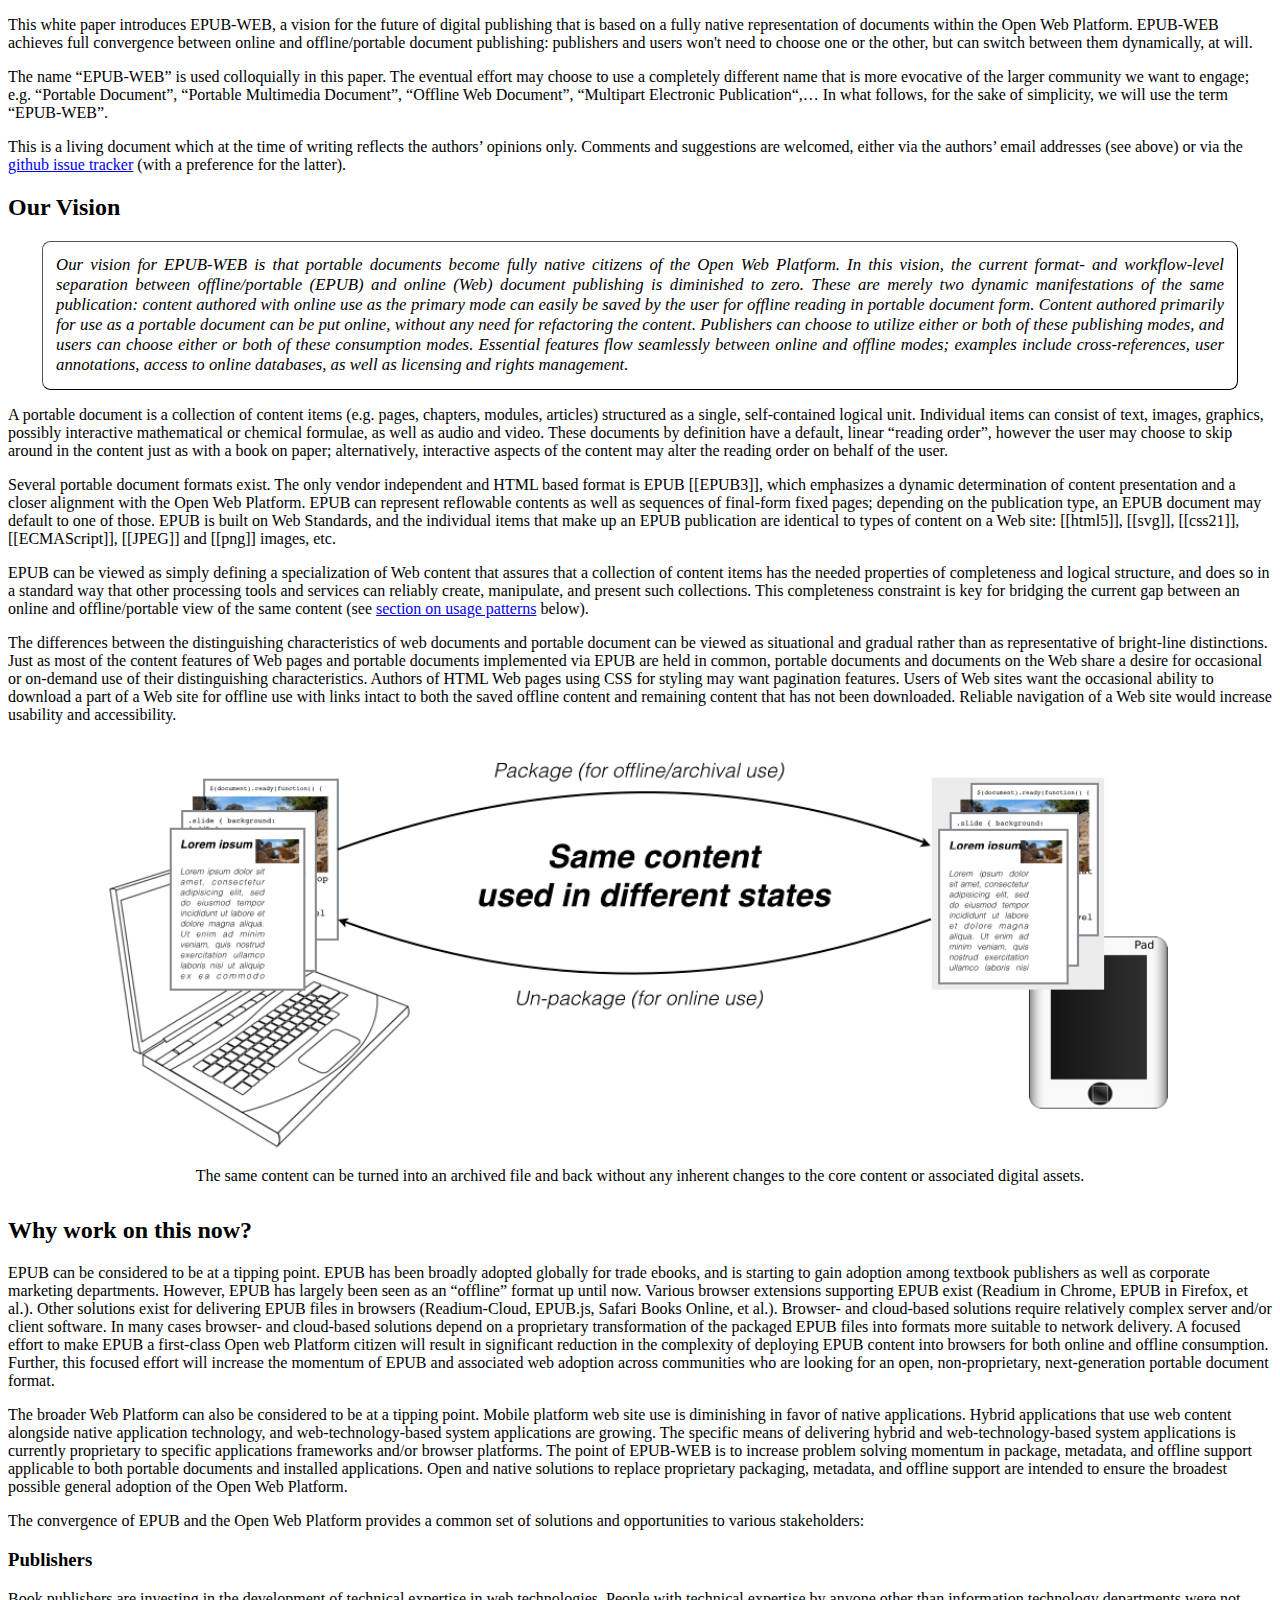
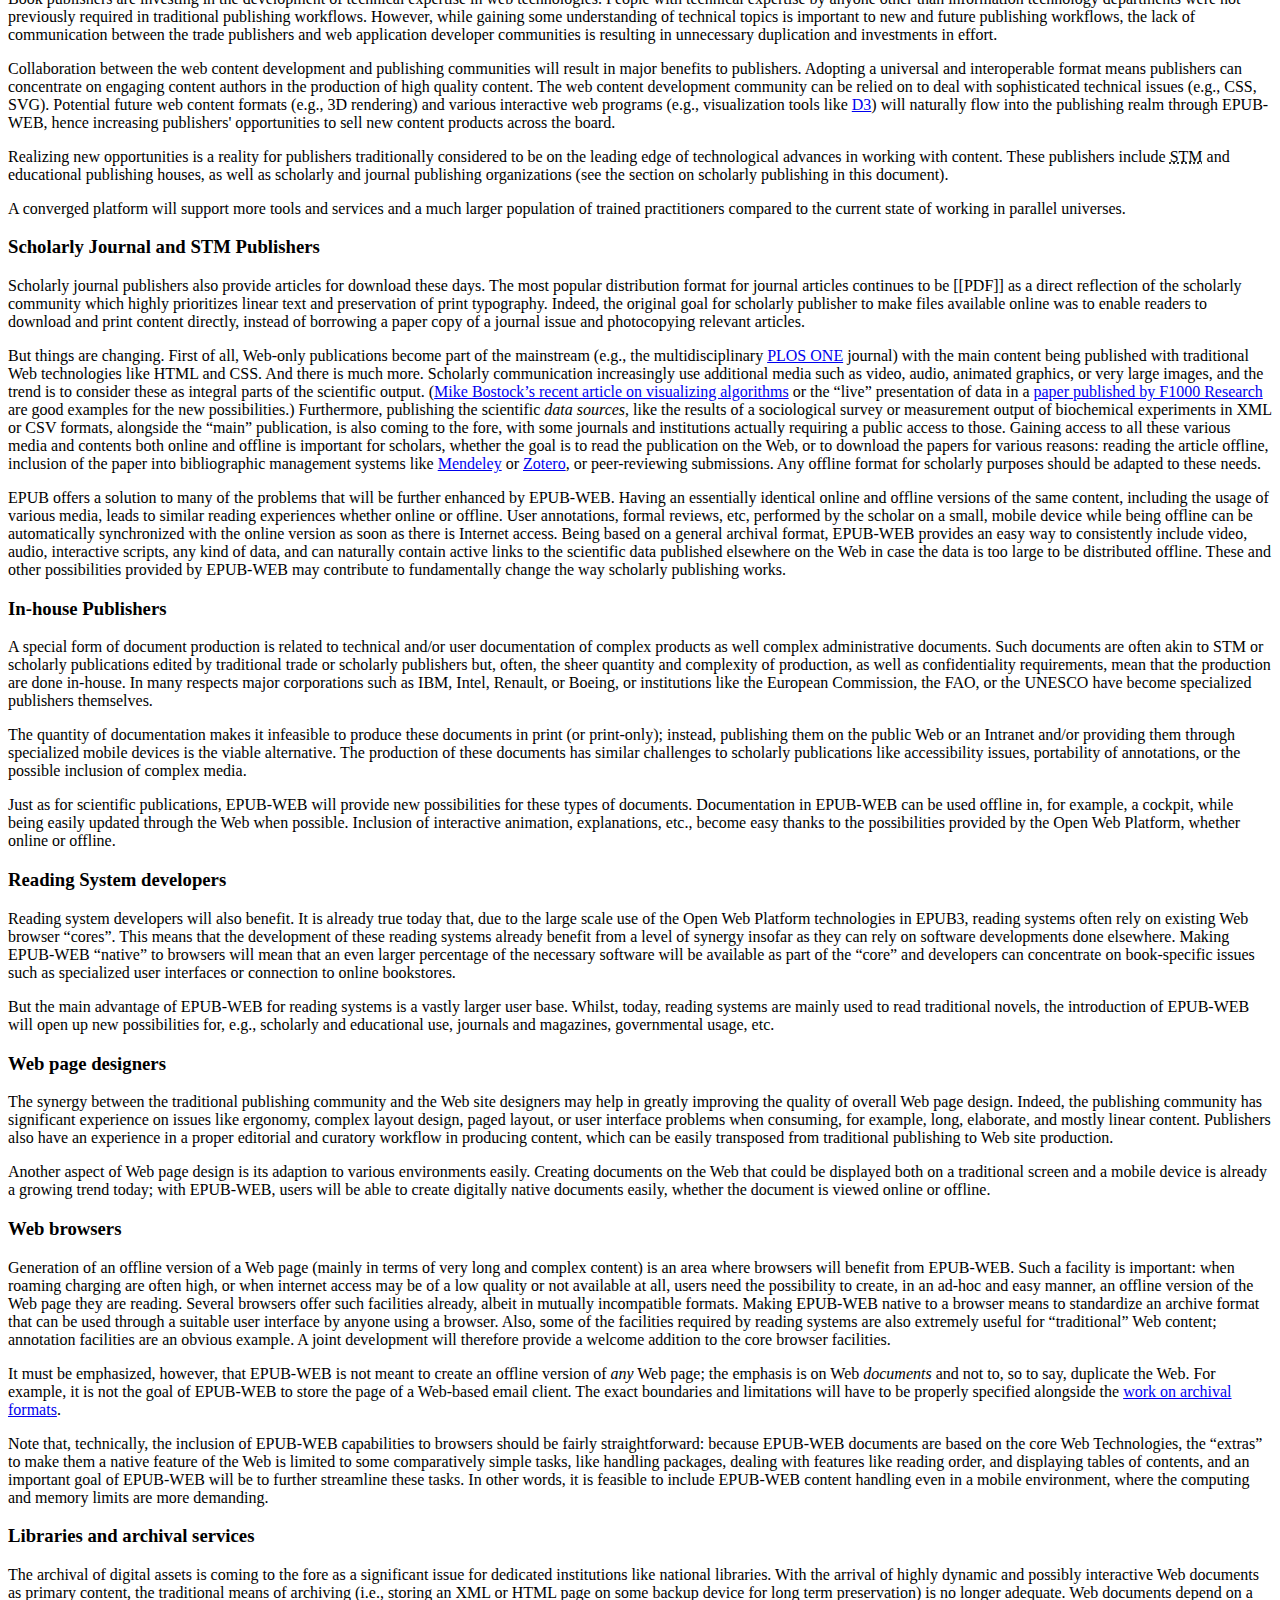
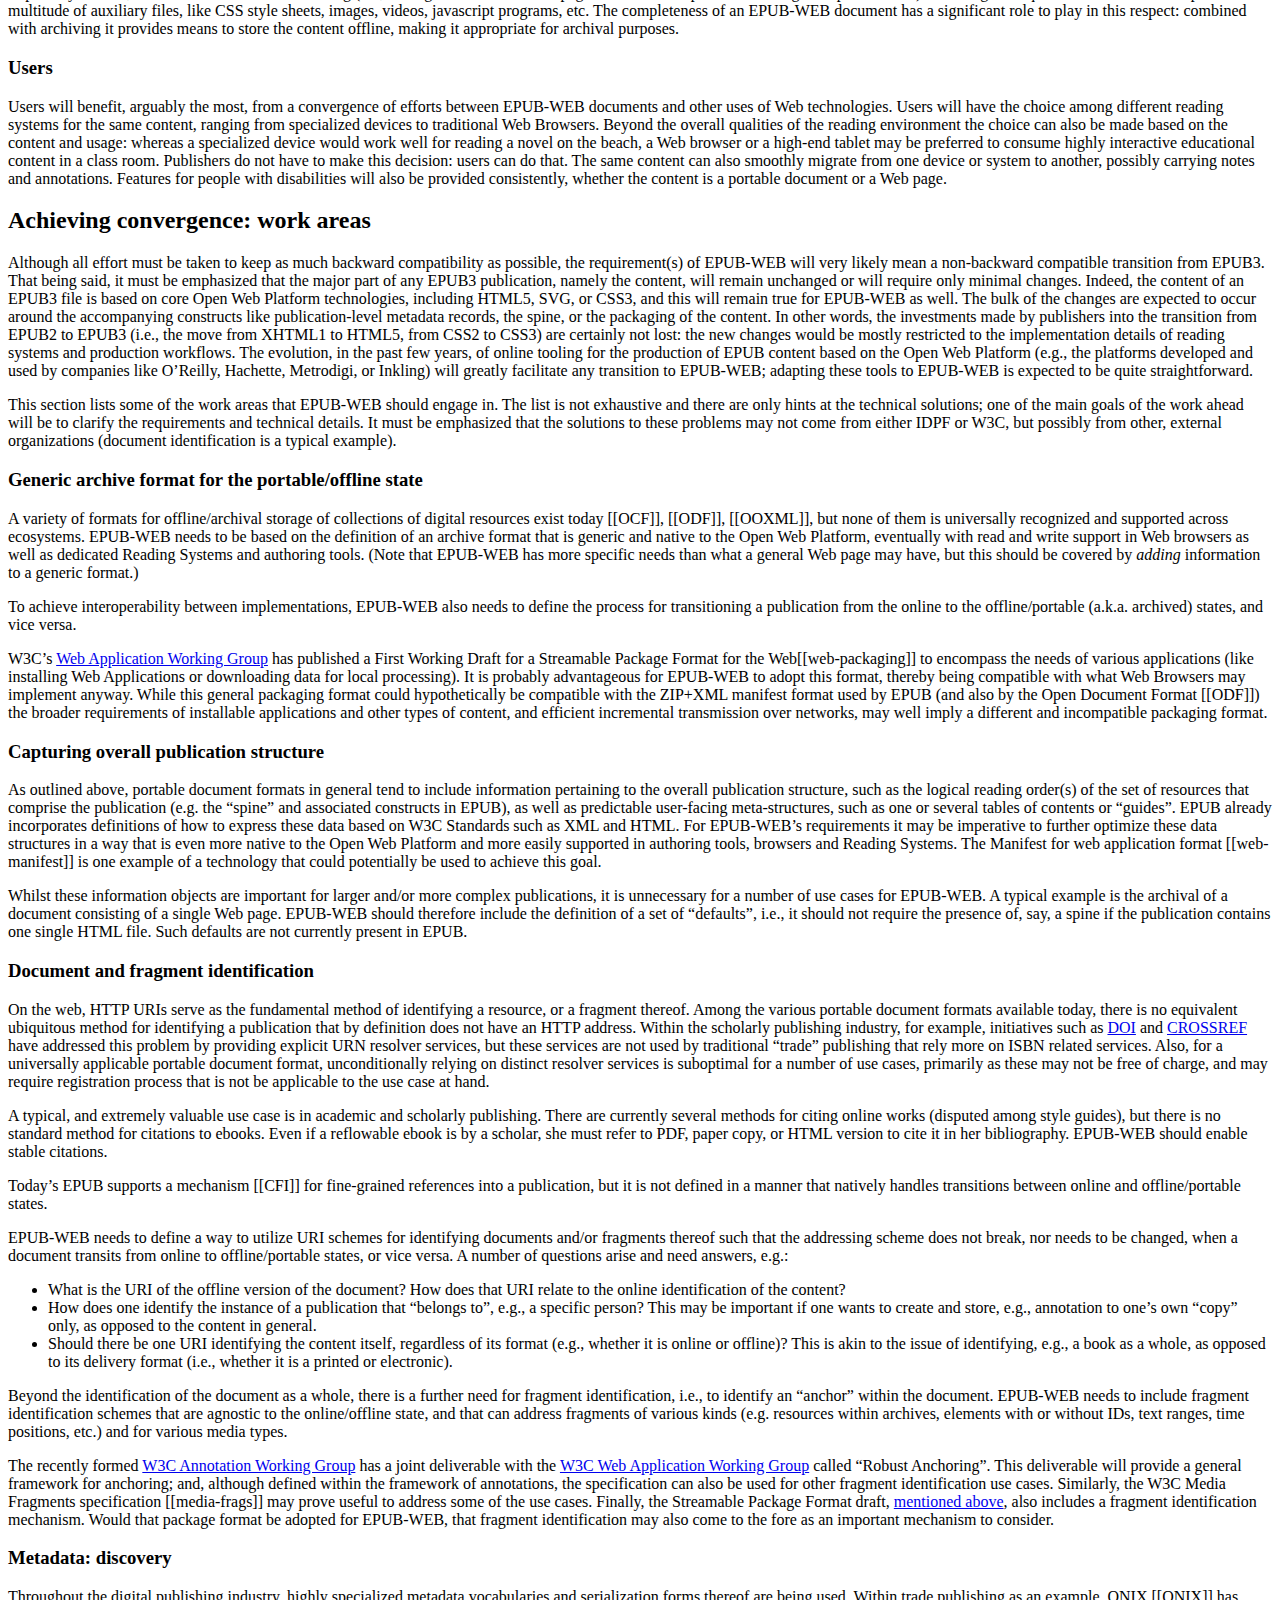
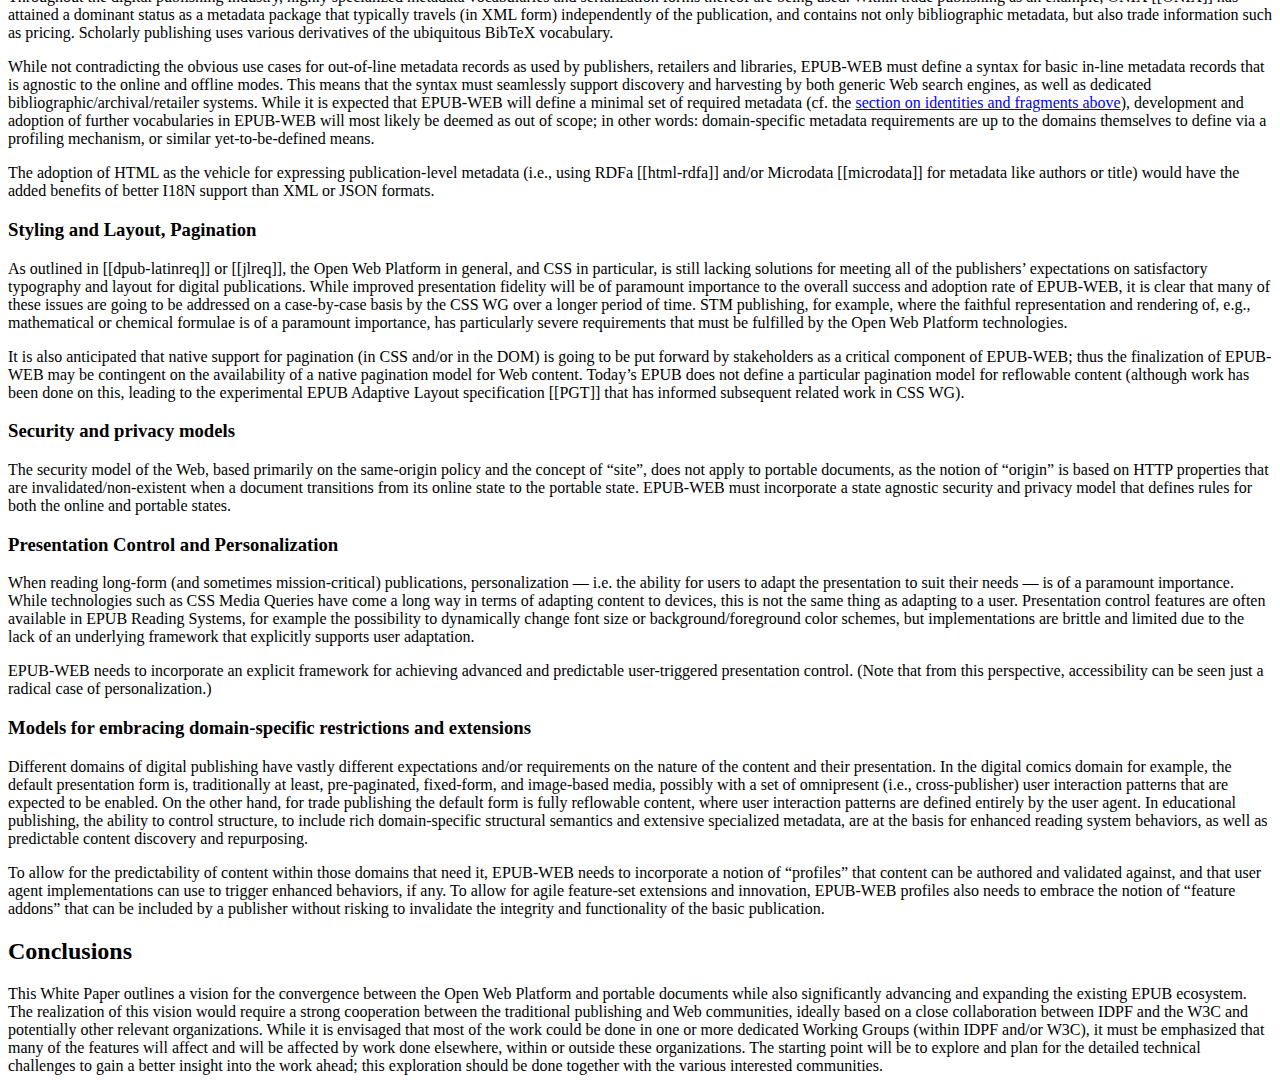
==== draft/index.html @ 861c3b08 "fix dupe p open tag" ====
<!DOCTYPE html>
<html>
  <head>
    <meta content="text/html; charset=utf-8" http-equiv="content-type">
    <title>Advancing Portable Documents for the Open Web Platform: EPUB-WEB</title>
    <style type="text/css">
      aside {  
        width: 15em;  
        float: right;  
        color: black;  
        margin-top: 0.5em;  
        margin-right: 0.5em;  
        margin-bottom: 0.5em;  
        margin-left: 0.5em;  
        padding-top: 0.5em;  
        padding-right: 0.5em;  
        padding-bottom: 0.5em;  
        padding-left: 0.5em;  
        font-size: 0.9em;
        background: Lavender;
        border-left-width: .5em;
        border-left-style: solid;
        border-left-color: Orchid;
      }

      aside > p:first-child:before {  
        content: "SIDE NOTE: ";
      }

      figure {
        margin-top : 0em;
        margin-bottom: 2em;
      }
      .vision {
        font-style: italic;
        margin-left: 2em;
        margin-right: 2em;
        padding: 0.8em;
        background: white;
        border: thin outset black;
        border-radius: 0.5em;
        text-align: justify;
        font-size: 105%;
      }
      

    </style>

    <script class="remove">
      var postProc = {
        apply: function(c) {
          //$("<span><a href='http://www.idpf.org'><img height='48' src='idpf.jpg' alt='IDPF'></a> </span>").prependTo($("div.head > p")[0]);
          //$("<br><br><span> Copyright © 2014 <a href='http://www.idpf.org'>International Publishing Digital Forum™</a> </span>").appendTo("p.copyright")
          //$("<span>Joint IDPF and   </span>").prependTo("div.head > h2[property='dcterms:issued']");
          //$("<span>Authors:</span>").prependTo("div.head dt");

          $("div.head dt").text("Authors:");

       }
      }
    </script>


    <script src="http://www.w3.org/Tools/respec/respec-w3c-common" async="" class="remove"></script>
    <script class="remove">
      var respecConfig = {
         localBiblio: {
            "EPUB3": {
                "authors": [
                  "Garth Conboy",
                  "Matt Garrish",
                  "Markus Gylling",
                  "William McCoy",
                  "Murata Makoto",
                  "Daniel Weck"
                ],
                "title": "EPUB 3 Overview",
                "href" : "http://www.idpf.org/epub/301/spec/epub-overview-20140626.html",
                "rawDate": "2014-06-26",
                "status" : "Recommended Specification",
                "publisher": "IDPF"
            },
            "OCF": {
                "authors": [
                  "James Pritchett",
                  "Markus Gylling"
                ],
                "title": "EPUB Open Container Format (OCF) 3.0",
                "href" : "http://www.idpf.org/epub/301/spec/epub-ocf-20140626.html",
                "rawDate": "2014-06-26",
                "status" : "Recommended Specification",
                "publisher": "IDPF"
            },
            "epubcfi": {
                "authors": [
                  "Peter Sorotokin",
                  "Garth Conboy",
                  "Brady Duga",
                  "John Rivlin",
                  "Don Beaver",
                  "Kevin Ballard",
                  "Alastair Fettes",
                  "Daniel Weck"
                ],
                "title": "EPUB Canonical Fragment Identifier (epubcfi) Specification",
                "href" : "http://www.idpf.org/epub/linking/cfi/epub-cfi-20140626.html",
                "rawDate": "2014-06-26",
                "status" : "Recommended Specification",
                "publisher": "IDPF"
            },
            "ODF": {
                "authors": [
                  "Michael Brauer",
                  "Patrick Durusau",
                  "Gary Edwards",
                  "David Faure",
                  "Tom Magliery",
                  "Daniel Vogelheim"
                ],
                "title": "Open Document Format for Office Applications v1.0",
                "href" : "https://www.oasis-open.org/committees/download.php/12572/OpenDocument-v1.0-os.pdf",
                "rawDate": "2005-05-01",
                "status" : "Oasis Standard",
                "publisher": "Oasis"
            },
            "OOXML": {
                "authors" : [
                  "ECMA International"
                ],
                 "title": "Office Open XML File Formats, ECMA-376",
                "href" : "http://www.ecma-international.org/publications/standards/Ecma-376.htm",
                "rawDate": "2012-12",
                "status" : "Standard ECMA 376",
                "publisher": "ECMA"
            },

            "ZIP": {
                "title": ".ZIP File Format Specification, version 6.3.3",
                "href" : "http://www.pkware.com/documents/APPNOTE/APPNOTE-6.3.3.TXT",
                "rawDate": "2012-09-01",
                "status" : "APPNOTE",
                "publisher": "Pkware, Inc."
            },
            "css-fragments": {
               "authors": [
                  "Simon St.Laurent",
                  "Eric Meyer"
                ],
                "title": "Using CSS Selectors as Fragment Identifiers",
                "href" : "http://simonstl.com/articles/cssFragID.html",
                "rawDate": "2012-03-02",
                "status" : "Unofficial Draft"
            },
		    "web-manifest": {
		        "title": "Manifest for web application",
		        "href" : "https://w3c.github.io/manifest/",
		        "rawDate": "2015-02-23",
		        "status" : "ED",
		        "publisher": "W3C"
		    },
            "web-packaging": {
                "authors": [
                  "Jeni Tennison"
                ],
                "title": "Packaging on the Web",
                "href" : "http://www.w3.org/TR/web-packaging/",
                "rawDate": "2015-01-15",
                "status" : "WD",
                "publisher": "W3C"
            },
            "PDF": {
                "authors": [
                  "Adobe Systems, Inc.,"
                ],
                "title": "Adobe Portable Document Format, Version 4.0",
                "href" : "http://partners.adobe.com/public/developer/en/pdf/PDFReference.pdf",
                "rawDate": "2001-01",
                "publisher": "Adobe, Inc."
            },
            "ISOPDF": {
                "authors": [
                  "International Organization for Standardization"
                ],
                "title": "Document management - Electronic document file format for long-term preservation - Part 1: Use of PDF 1.4, ISO 19005-1:2005",
                "rawDate": "2005-10-01",
                "publisher": "International Organization for Standardization"
            },
            "ONIX": {
                "authors": [
                  "EDItEUR"
                ],
                "title": "ONIX for Books 3.0.2 Specification",
                "rawDate": "2014-01-02",
                "publisher": "EDItEUR"
            },
            "CFI": {
                "authors": [
                  "Peter Sorotokin, et. al."
                ],
                "title": "EPUB Canonical Fragment Identifier (epubcfi) Specification",
				        "href": "http://www.idpf.org/epub/linking/cfi/epub-cfi.html",
                "rawDate": "2014-06-26",
                "publisher": "International Digital Publishing Forum"
            },
            "PGT": {
                "authors": [
                  "Peter Sorotokin, et. al."
                ],
                "title": "EPUB Adaptive Layout",
				        "href": "http://www.idpf.org/epub/pgt/",
                "rawDate": "2012-08-08",
                "publisher": "International Digital Publishing Forum"
            },

          },

          // These may become useful if the document gets a more 'official' status
          postProcess : [ postProc ],

          doRdfa: true,
          // specification status (e.g. WD, LCWD, WG-NOTE, etc.). If in doubt use ED.
          specStatus:           "unofficial",
          
          // the specification's short name, as in http://www.w3.org/TR/short-name/
          shortName:            "xxx-xxx",

          // if your specification has a subtitle that goes below the main
          // formal title, define it here
          subtitle   :  "White Paper",

          // if you wish the publication date to be other than the last modification, set this
          // publishDate:  "2014-11-21",

          // if the specification's copyright date is a range of years, specify
          // the start date here:
          // copyrightStart: "2005"

          // if there is a previously published draft, uncomment this and set its YYYY-MM-DD date
          // and its maturity status
          // previousPublishDate:  "1977-03-15",
          // previousMaturity:  "WD",

          // if there a publicly available Editor's Draft, this is the link
          // edDraftURI:           "http://berjon.com/",

          // if this is a LCWD, uncomment and set the end of its review period
          // lcEnd: "2009-08-05",

          // editors, add as many as you like
          // only "name" is required
          editors:  [
             {
                  name:       "Markus Gylling"
              ,   mailto:     "mgylling@idpf.org"
              ,   company:    "IDPF"
              ,   companyURL: "http://idpf.org"
              },
              {
                  name:       "Ivan Herman"
              ,   mailto:     "ivan@w3.org"
              ,   company:    "W3C"
              ,   companyURL: "http://www.w3.org"
              }
          ],
          
          // name of the WG
          wg:           "In Charge Of This Document Working Group",
          
          // URI of the public WG page
          wgURI:        "http://example.org/really-cool-wg",
          
          // name (without the @w3c.org) of the public mailing to which comments are due
          wgPublicList: "spec-writers-anonymous",
          
          // URI of the patent status for this WG, for Rec-track documents
          // !!!! IMPORTANT !!!!
          // This is important for Rec-track documents, do not copy a patent URI from a random
          // document unless you know what you're doing. If in doubt ask your friendly neighbourhood
          // Team Contact.
          wgPatentURI:  "",
          // !!!! IMPORTANT !!!! MAKE THE ABOVE BLINK IN YOUR HEAD
      };
    </script>
  </head>
  <body>
    <section id="abstract">
      <p>This white paper introduces EPUB-WEB, a vision for the future of digital publishing that is based on a fully native representation of documents within the Open Web Platform. EPUB-WEB achieves full convergence between online and offline/portable document publishing: publishers and users won't need to choose one or the other, but can switch between them dynamically, at will.
      </p>
      <p class="note">The name “EPUB-WEB” is used colloquially in this paper.  The eventual effort may choose to use a completely different name that is more evocative of the larger community we want to engage; e.g. “Portable Document”, “Portable Multimedia Document”, “Offline Web Document”, “Multipart Electronic Publication“,… In what follows, for the sake of simplicity, we will use the term “EPUB-WEB”.</p>

     </section>
    </section>
    <section id='sotd'>
      <p>This is a living document which at the time of writing reflects the authors’ opinions only. Comments and suggestions are welcomed, either via the authors’ email addresses (see above) or via the <a href="https://github.com/w3c/epubweb/issues">github issue tracker</a> (with a preference for the latter).</p>
    </section>
    <section>
      <h2 id="introduction">Our Vision</h2>

      <p class="vision">Our vision for EPUB-WEB is that portable documents become fully native citizens of the Open Web Platform.  In this vision, the current format- and workflow-level separation between offline/portable (EPUB) and online (Web) document publishing is diminished to zero. These are merely two dynamic manifestations of the same publication: content authored with online use as the primary mode can easily be saved by the user for offline reading in portable document form. Content authored primarily for use as a portable document can be put online, without any need for refactoring the content. Publishers can choose to utilize either or both of these publishing modes, and users can choose either or both of these consumption modes. Essential features flow seamlessly between online and offline modes; examples include cross-references, user annotations, access to online databases, as well as licensing and rights management.
      </p>

      <p>A portable document is a collection of content items (e.g. pages, chapters, modules, articles) structured as a single, self-contained logical unit. Individual items can consist of text, images, graphics, possibly interactive mathematical or chemical formulae, as well as audio and video. These documents by definition have a default, linear “reading order”, however the user may choose to skip around in the content just as with a book on paper; alternatively, interactive aspects of the content may alter the reading order on behalf of the user.
      </p>

      <p>Several portable document formats exist. The only vendor independent and HTML based format is EPUB&nbsp;[[EPUB3]], which emphasizes a dynamic determination of content presentation and a closer alignment with the Open Web Platform. EPUB can represent reflowable contents as well as sequences of final-form fixed pages; depending on the publication type, an EPUB document may default to one of those. EPUB is built on Web Standards, and the individual items that make up an EPUB publication are identical to types of content on a Web site: [[html5]], [[svg]], [[css21]], [[ECMAScript]], [[JPEG]] and [[png]] images, etc. </p>

      <p>EPUB can be viewed as simply defining a specialization of Web content that assures that a collection of content items has the needed properties of completeness and logical structure, and does so in a standard way that other processing tools and services can reliably create, manipulate, and present such collections. This completeness constraint is key for bridging the current gap between an online and offline/portable view of the same content (see <a href="#whynow">section on usage patterns</a> below).
      </p>

      <p>The differences between the distinguishing characteristics of web documents and portable document can be viewed as situational and gradual rather than as representative of bright-line distinctions. Just as most of the content features of Web pages and portable documents implemented via EPUB are held in common, portable documents and documents on the Web share a desire for occasional or on-demand use of their distinguishing characteristics. Authors of HTML Web pages using CSS for styling may want pagination features. Users of Web sites want the occasional ability to download a part of a Web site for offline use with links intact to both the saved offline content and remaining content that has not been downloaded. Reliable navigation of a Web site would increase usability and accessibility.
      </p>

      <figure style="text-align: center;" id="epubweb.figure"> <img src="figures/epubweb.png"
          width="90%"> <figcaption>The same content can be turned into an archived file and back without any inherent changes to the core content or associated digital assets.</figcaption>
      </figure>
    </section>
    <section>
      <h2 id="whynow">Why work on this now?</h2>
      <p>EPUB can be considered to be at a tipping point. EPUB has been broadly adopted globally for trade ebooks, and is starting to gain adoption among textbook publishers as well as corporate marketing departments. However, EPUB has largely been seen as an “offline” format up until now. Various browser extensions supporting EPUB exist (Readium in Chrome, EPUB in Firefox, et al.). Other solutions exist for delivering EPUB files in browsers (Readium-Cloud, EPUB.js, Safari Books Online, et al.). Browser- and cloud-based solutions require relatively complex server and/or client software. In many cases browser- and cloud-based solutions depend on a proprietary transformation of the packaged EPUB files into formats more suitable to network delivery. A focused effort to make EPUB a first-class Open web Platform citizen will result in significant reduction in the complexity of deploying EPUB content into browsers for both online and offline consumption. Further, this focused effort will increase the momentum of EPUB and associated web adoption across communities who are looking for an open, non-proprietary, next-generation portable document format.
      </p>

      <p>The broader Web Platform can also be considered to be at a tipping point. Mobile platform web site use is diminishing in favor of native applications. Hybrid applications that use web content alongside native application technology, and web-technology-based system applications are growing. The specific means of delivering hybrid and web-technology-based system applications is currently proprietary to specific applications frameworks and/or browser platforms. The point of EPUB-WEB is to increase problem solving momentum in package, metadata, and offline support applicable to both portable documents and installed applications. Open and native solutions to replace proprietary packaging, metadata, and offline support are intended to ensure the broadest possible general adoption of the Open Web Platform.
      </p>

      <p>The convergence of EPUB and the Open Web Platform provides a common set of solutions and opportunities to various stakeholders:
      </p>

      <section>
        <h3>Publishers</h3>
        <p>Book publishers are investing in the development of technical expertise in web technologies. People with technical expertise by anyone other than information technology departments were not previously required in traditional publishing workflows. However, while gaining some understanding of technical topics is important to new and future publishing workflows, the lack of communication between the trade publishers and web application developer communities is resulting in unnecessary duplication and investments in effort.</p>

        <p>Collaboration between the web content development and publishing communities will result in major benefits to publishers. Adopting a universal and interoperable format means publishers can concentrate on engaging content authors in the production of high quality content. The web content development community can be relied on to deal with sophisticated technical issues (e.g., CSS, SVG). Potential future web content formats (e.g., 3D rendering) and various interactive web programs (e.g., visualization tools like <a href="http://d3js.org">D3</a>) will naturally flow into the publishing realm through EPUB-WEB, hence increasing publishers' opportunities to sell new content products across the board.</p>

        <p>Realizing new opportunities is a reality for publishers traditionally considered to be on the leading edge of technological advances in working with content. These publishers include <abbr title="Science, Technology, and Medical">STM</abbr> and educational publishing houses, as well as scholarly and journal publishing organizations (see the <a="#schol">section on scholarly publishing</a> in this document).</p>

        <p>A converged platform will support more tools and services and a much larger population of trained practitioners compared to the current state of working in parallel universes.</p>
      </section>

      <section>
        <h3 id="schol">Scholarly Journal  and STM Publishers</h3>

        <p>Scholarly journal publishers also provide articles for download these days. The most popular distribution format for journal articles continues to be [[PDF]] as a direct reflection of the scholarly community which highly prioritizes linear text and preservation of print typography. Indeed, the original goal for scholarly publisher to make files available online was to enable readers to download and print content directly, instead of borrowing a paper copy of a journal issue and photocopying relevant articles.</p>

        <p>But things are changing. First of all, Web-only publications become part of the mainstream (e.g., the multidisciplinary <a href="http://www.plosone.org">PLOS ONE</a> journal) with the main content being published with traditional Web technologies like HTML and CSS. And there is much more. Scholarly communication increasingly use additional media such as video, audio, animated graphics, or very large images, and the trend is to consider these as integral parts of the scientific output. (<a href="http://bost.ocks.org/mike/algorithms/">Mike Bostock’s recent article on visualizing algorithms</a> or the “live” presentation of data in a <a href="http://f1000research.com/articles/3-176/v1#f3">paper published by F1000 Research</a> are good examples for the new possibilities.) Furthermore, publishing the scientific <em>data sources</em>, like the results of a sociological survey or measurement output of biochemical experiments in XML or CSV formats, alongside the “main” publication, is also coming to the fore, with some journals and institutions actually requiring a public access to those. Gaining access to all these various media and contents both online and offline is important for scholars, whether the goal is to read the publication on the Web, or to download the papers for various reasons: reading the article offline, inclusion of the paper into bibliographic management systems like <a href="http://www.mendelay.com">Mendeley</a> or <a href="www.zotero.org">Zotero</a>, or peer-reviewing submissions. Any offline format for scholarly purposes should be adapted to these needs.</p>

        <p>EPUB offers a solution to many of the problems that will be further enhanced by EPUB-WEB. Having an essentially identical online and offline versions of the same content, including the usage of various media, leads to similar reading experiences whether online or offline. User annotations, formal reviews, etc, performed by the scholar on a small, mobile device while being offline can be automatically synchronized with the online version as soon as there is Internet access. Being based on a general archival format, EPUB-WEB provides an easy way to consistently include video, audio, interactive scripts, any kind of data, and can naturally contain active links to the scientific data published elsewhere on the Web in case the data is too large to be distributed offline. These and other possibilities provided by EPUB-WEB may contribute to fundamentally change the way scholarly publishing works.</p>
      </section>

      <section>
        <h3>In-house Publishers</h3>
        <p>A special form of document production is related to technical and/or user documentation of complex products as well complex administrative documents. Such documents are often akin to STM or scholarly publications edited by traditional trade or scholarly publishers but, often, the sheer quantity and complexity of production, as well as confidentiality requirements, mean that the production are done in-house. In many respects major corporations such as IBM, Intel, Renault, or Boeing, or institutions like the European Commission, the FAO, or the UNESCO have become specialized publishers themselves.</p>

        <p>The quantity of documentation makes it infeasible to produce these documents in print (or print-only); instead, publishing them on the public Web or an Intranet and/or providing them through specialized mobile devices is the viable alternative. The production of these documents has similar challenges to scholarly publications like accessibility issues, portability of annotations, or the possible inclusion of complex media.</p>

        <p>Just as for scientific publications, EPUB-WEB will provide new possibilities for these types of documents. Documentation in EPUB-WEB can be used offline in, for example, a cockpit, while being easily updated through the Web when possible. Inclusion of interactive animation, explanations, etc., become easy thanks to the possibilities provided by the Open Web Platform, whether online or offline.</p>
      </section>

      <section>
        <h3>Reading System developers</h3>

        <p>Reading system developers will also benefit. It is already true today that, due to the large scale use of the Open Web Platform technologies in EPUB3, reading systems often rely on existing Web browser “cores”. This means that the development of these reading systems already benefit from a level of synergy insofar as they can rely on software developments done elsewhere. Making EPUB-WEB “native” to browsers will mean that an even larger percentage of the necessary software will be available as part of the “core” and developers can concentrate on book-specific issues such as specialized user interfaces or connection to online bookstores.</p>

        <p>But the main advantage of EPUB-WEB for reading systems is a vastly larger user base. Whilst, today, reading systems are mainly used to read traditional novels, the introduction of EPUB-WEB will open up new possibilities for, e.g., scholarly and educational use, journals and magazines, governmental usage, etc.</p> 
      </section>

      <section>
        <h3>Web page designers</h3>

        <p>The synergy between the traditional publishing community and the Web site designers may help in greatly improving the quality of overall Web page design. Indeed, the publishing community has significant experience on issues like ergonomy, complex layout design, paged layout, or user interface problems when consuming, for example, long, elaborate, and mostly linear content. Publishers also have an experience in a proper editorial and curatory workflow in producing content, which can be easily transposed from traditional publishing to Web site production. </p>

        <p>Another aspect of Web page design is its adaption to various environments easily. Creating documents on the Web that could be displayed both on a traditional screen and a mobile device is already a growing trend today; with EPUB-WEB, users will be able to create digitally native documents easily, whether the document is viewed online or offline.</p> 
      </section>

      <section>
        <h3>Web browsers</h3>

        <p>Generation of an offline version of a Web page (mainly in terms of very long and complex content) is an area where browsers will benefit from EPUB-WEB. Such a facility is important: when roaming charging are often high, or when internet access may be of a low quality or not available at all, users need the possibility to create, in an ad-hoc and easy manner, an offline version of the Web page they are reading. Several browsers offer such facilities already, albeit in mutually incompatible formats. Making EPUB-WEB native to a browser means to standardize an archive format that can be used through a suitable user interface by anyone using a browser. Also, some of the facilities required by reading systems are also extremely useful for “traditional” Web content; annotation facilities are an obvious example. A joint development will therefore provide a welcome addition to the core browser facilities.</p>

        <p>It must be emphasized, however, that EPUB-WEB is not meant to create an offline version of <em>any</em> Web page; the emphasis is on Web <em>documents</em> and not to, so to say, duplicate the Web. For example, it is not the goal of EPUB-WEB to store the page of a Web-based email client. The exact boundaries and limitations will have to be properly specified alongside the <a href="#arch">work on archival formats</a>.</p>

        <p>Note that, technically, the inclusion of EPUB-WEB capabilities to browsers should be fairly straightforward: because EPUB-WEB documents are based on the core Web Technologies, the “extras” to make them a native feature of the Web is limited to some comparatively simple tasks, like handling packages, dealing with features like reading order, and displaying tables of contents, and an important goal of EPUB-WEB will be to further streamline these tasks. In other words, it is feasible to include EPUB-WEB content handling even in a mobile environment, where the computing and memory limits are more demanding.</p>
      </section>

      <section>
        <h3>Libraries and archival services</h3>

        <p>The archival of digital assets is coming to the fore as a significant issue for dedicated institutions like national libraries. With the arrival of highly dynamic and possibly interactive Web documents as primary content, the traditional means of archiving (i.e., storing an XML or HTML page on some backup device for long term preservation) is no longer adequate. Web documents depend on a multitude of auxiliary files, like CSS style sheets, images, videos, javascript programs, etc. The completeness of an EPUB-WEB document has a significant role to play in this respect: combined with archiving it provides means to store the content offline, making it appropriate for archival purposes. </p>
      </section> 

      <section>
        <h3>Users</h3>

        <p>Users will benefit, arguably the most, from a convergence of efforts between EPUB-WEB documents and other uses of Web technologies. Users will have the choice among different reading systems for the same content, ranging from specialized devices to traditional Web Browsers. Beyond the overall qualities of the reading environment the choice can also be made based on the content and usage: whereas a specialized device would work well for reading a novel on the beach, a Web browser or a high-end tablet may be preferred to consume highly interactive educational content in a class room. Publishers do not have to make this decision: users can do that. The same content can also smoothly migrate from one device or system to another, possibly carrying notes and annotations. Features for people with disabilities will also be provided consistently, whether the content is a portable document or a Web page. </p>
      </section> 
    </section>

    <section>
      <h2>Achieving convergence: work areas</h2>
      <p>Although all effort must be taken to keep as much backward compatibility as possible, the requirement(s) of EPUB-WEB will very likely mean a non-backward compatible transition from EPUB3. That being said, it must be emphasized that the major part of any EPUB3 publication, namely the content, will remain unchanged or will require only minimal changes. Indeed, the content of an EPUB3 file is based on core Open Web Platform technologies, including HTML5, SVG, or CSS3, and this will remain true for EPUB-WEB as well. The bulk of the changes are expected to occur around the accompanying constructs like publication-level metadata records, the spine, or the packaging of the content. In other words, the investments made by publishers into the transition from EPUB2 to EPUB3 (i.e., the move from XHTML1 to HTML5, from CSS2 to CSS3) are certainly not lost: the new changes would be mostly restricted to the implementation details of reading systems and production workflows. The evolution, in the past few years, of online tooling for the production of EPUB content based on the Open Web Platform (e.g., the platforms developed and used by companies like O’Reilly, Hachette, Metrodigi, or Inkling) will greatly facilitate any transition to EPUB-WEB; adapting these tools to EPUB-WEB is expected to be quite straightforward.</p>

      <p>This section lists some of the work areas that EPUB-WEB should engage in. The list is not exhaustive and there are only hints at the technical solutions; one of the main goals of the work ahead will be to clarify the requirements and technical details. It must be emphasized that the solutions to these problems may not come from either IDPF or W3C, but possibly from other, external organizations (document identification is a typical example).</p>

      <section>
        <h3 id="arch">Generic archive format for the portable/offline state</h3>
        <p>A variety of formats for offline/archival storage of collections of digital resources exist today [[OCF]], [[ODF]], [[OOXML]], but none of them is universally recognized and supported across ecosystems. EPUB-WEB needs to be based on the definition of an archive format that is generic and native to the Open Web Platform, eventually with read and write support in Web browsers as well as dedicated Reading Systems and authoring tools. (Note that EPUB-WEB has more specific needs than what a general Web page may have, but this should be covered by <em>adding</em> information to a generic format.)</p>

        <p>To achieve interoperability between implementations, EPUB-WEB also needs to define the process for transitioning a publication from the online to the offline/portable (a.k.a. archived) states, and vice versa.  </p>

        <p class="note">W3C’s <a href="http://www.w3.org/2008/webapps/">Web Application Working Group</a> has published a First Working Draft for a Streamable Package Format for the Web[[web-packaging]] to encompass the needs of various applications (like installing Web Applications or downloading data for local processing). It is probably advantageous for EPUB-WEB to adopt this format, thereby being compatible with what Web Browsers may implement anyway. While this general packaging format could hypothetically be compatible with the ZIP+XML manifest format used by EPUB (and also by the Open Document Format [[ODF]]) the broader requirements of installable applications and other types of content, and efficient incremental transmission over networks, may well imply a different and incompatible packaging format.
        </p>    
      </section>  

      <section>
        <h3>Capturing overall publication structure</h3>
        <p>As outlined above, portable document formats in general tend to include information pertaining to the overall publication structure, such as the logical reading order(s) of the set of resources that comprise the publication (e.g. the “spine” and associated constructs in EPUB), as well as predictable user-facing meta-structures, such as one or several tables of contents or “guides”. EPUB already incorporates definitions of how to express these data based on W3C Standards such as XML and HTML. For EPUB-WEB’s requirements it may be imperative to further optimize these data structures in a way that is even more native to the Open Web Platform and more easily supported in authoring tools, browsers and Reading Systems. The Manifest for web application format [[web-manifest]] is one example of a technology that could potentially be used to achieve this goal.	
        </p>

        <p class="note">Whilst these information objects are important for larger and/or more complex publications, it is unnecessary for a number of use cases for EPUB-WEB. A typical example is the archival of a document consisting of a single Web page. EPUB-WEB should therefore include the definition of a set of “defaults”, i.e., it should not require the presence of, say, a spine if the publication contains one single HTML file. Such defaults are not currently present in EPUB.</p>
      </section>

      <section>
        <h3 id="idf">Document and fragment identification</h3>
        <p>On the web, HTTP URIs serve as the fundamental method of identifying a resource, or a fragment thereof. Among the various portable document formats available today, there is no equivalent ubiquitous method for identifying a publication that by definition does not have an HTTP address. Within the scholarly publishing industry, for example, initiatives such as <a href="http://www.doi.org">DOI</a> and <a href="http://crossref.org">CROSSREF</a> have addressed this problem by providing explicit URN resolver services, but these services are not used by traditional “trade” publishing that rely more on ISBN related services. Also, for a universally applicable portable document format, unconditionally relying on distinct resolver services is suboptimal for a number of use cases, primarily as these may not be free of charge, and may require registration process that is not be applicable to the use case at hand. </p>

        <p class="note">A typical, and extremely valuable use case is in academic and scholarly publishing. There are currently several methods for citing online works (disputed among style guides), but there is no standard method for citations to ebooks. Even if a reflowable ebook is by a scholar, she must refer to PDF, paper copy, or HTML version to cite it in her bibliography. EPUB-WEB should enable stable citations.</p>

        <p>Today’s EPUB supports a mechanism [[CFI]] for fine-grained references into a publication, but it is not defined in a manner that natively handles transitions between online and offline/portable states.</p>

        <p>EPUB-WEB needs to define a way to utilize URI schemes for identifying documents and/or fragments thereof such that the addressing scheme does not break, nor needs to be changed, when a document transits from online to offline/portable states, or vice versa.  A number of questions arise and need answers, e.g.:</p>

        <ul>        
          <li>What is the URI of the offline version of the document? How does that URI relate to the online identification of the content?</li>

          <li>How does one identify the instance of a publication that “belongs to”, e.g., a specific person? This may be important if one wants to create and store, e.g., annotation to one’s own “copy” only, as opposed to the content in general.</li>
          
          <li>Should there be one URI identifying the content itself, regardless of its format (e.g., whether it is online or offline)? This is akin to the issue of identifying, e.g., a book as a whole, as opposed to its delivery format (i.e., whether it is a printed or electronic).</li>
        </ul>

        <p>Beyond the identification of the document as a whole, there is a further need for fragment identification, i.e., to identify an “anchor” within the document. EPUB-WEB needs to include fragment identification schemes that are agnostic to the online/offline state, and that can address fragments of various kinds (e.g. resources within archives, elements with or without IDs, text ranges, time positions, etc.) and for various media types.</p>

        <p class="note">The recently formed <a href="http://www.w3.org/annotation/">W3C Annotation Working Group</a> has a joint deliverable with the <a href="http://www.w3.org/2008/webapps/">W3C Web Application Working Group</a> called “Robust Anchoring”. This deliverable will provide a general framework for anchoring; and, although defined within the framework of annotations, the specification can also be used for other fragment identification use cases. Similarly, the W3C Media Fragments specification&nbsp;[[media-frags]] may prove useful to address some of the use cases. Finally, the Streamable Package Format draft, <a href="#arch">mentioned above</a>, also includes a fragment identification mechanism. Would that package format be adopted for EPUB-WEB, that fragment identification may also come to the fore as an important mechanism to consider.</p>
      </section>  

      <section>
        <h3>Metadata: discovery</h3>
        <p>Throughout the digital publishing industry, highly specialized metadata vocabularies and serialization forms thereof are being used. Within trade publishing as an example, ONIX&nbsp;[[ONIX]] has attained a dominant status as a metadata package that typically travels (in XML form) independently of the publication, and contains not only bibliographic metadata, but also trade information such as pricing. Scholarly publishing uses various derivatives of the ubiquitous BibTeX vocabulary.</p>

        <p>While not contradicting the obvious use cases for out-of-line metadata records as used by publishers, retailers and libraries, EPUB-WEB must define a syntax for basic in-line metadata records that is agnostic to the online and offline modes. This means that the syntax must seamlessly support discovery and harvesting by both generic Web search engines, as well as dedicated bibliographic/archival/retailer systems. While it is expected that EPUB-WEB will define a minimal set of required metadata (cf. the <a href="#idf">section on identities and fragments above</a>), development and adoption of further vocabularies in EPUB-WEB will most likely be deemed as out of scope; in other words: domain-specific metadata requirements are up to the domains themselves to define via a profiling mechanism, or similar yet-to-be-defined means. </p>

        <p class="note">The adoption of HTML as the vehicle for expressing publication-level metadata (i.e., using RDFa&nbsp;[[html-rdfa]] and/or Microdata&nbsp;[[microdata]] for metadata like authors or title) would have the added benefits of better I18N support than XML or JSON formats.</p>
      </section>

      <section>
        <h3>Styling and Layout, Pagination</h3>
        <p>As outlined in [[dpub-latinreq]] or [[jlreq]], the Open Web Platform in general, and CSS in particular, is still lacking solutions for meeting all of the publishers’ expectations on satisfactory typography and layout for digital publications. While improved presentation fidelity will be of paramount importance to the overall success and adoption rate of EPUB-WEB, it is clear that many of these issues are going to be addressed on a case-by-case basis by the CSS WG over a longer period of time. STM publishing, for example, where the faithful representation and rendering of, e.g., mathematical or chemical formulae is of a paramount importance, has particularly severe requirements that must be fulfilled by the Open Web Platform technologies.</p>

        <p>It is also anticipated that native support for pagination (in CSS and/or in the DOM) is going to be put forward by stakeholders as a critical component of EPUB-WEB; thus the finalization of EPUB-WEB may be contingent on the availability of a native pagination model for Web content. Today’s EPUB does not define a particular pagination model for reflowable content (although work has been done on this, leading to the experimental EPUB Adaptive Layout specification [[PGT]] that has informed subsequent related work in CSS WG).</p>
      </section>

      <section>
        <h3>Security and privacy models</h3>

        <p>The security model of the Web, based primarily on the same-origin policy and the concept of “site”, does not apply to portable documents, as the notion of “origin” is based on HTTP properties that are invalidated/non-existent when a document transitions from its online state to the portable state. EPUB-WEB must incorporate a state agnostic security and privacy model that defines rules for both the online and portable states.</p>
      </section>

      <section>
        <h3>Presentation Control and Personalization</h3>

        <p>When reading long-form (and sometimes mission-critical) publications, personalization — i.e. the ability for users to adapt the presentation to suit their needs — is of a paramount importance. While technologies such as CSS Media Queries have come a long way in terms of adapting content to devices, this is not the same thing as adapting to a user. Presentation control features are often available in EPUB Reading Systems, for example the possibility to dynamically change font size or background/foreground color schemes, but implementations are brittle and limited due to the lack of an underlying framework that explicitly supports user adaptation.</p> 

        <p>EPUB-WEB needs to incorporate an explicit framework for achieving advanced and predictable user-triggered presentation control. (Note that from this perspective, accessibility can be seen just a radical case of personalization.)</p> 
      </section>

      <section>
        <h3>Models for embracing domain-specific restrictions and extensions</h3>

        <p>Different domains of digital publishing have vastly different expectations and/or requirements on the nature of the content and their presentation. In the digital comics domain for example, the default presentation form is, traditionally at least, pre-paginated, fixed-form, and image-based media, possibly with a set of omnipresent (i.e., cross-publisher) user interaction patterns that are expected to be enabled. On the other hand, for trade publishing the default form is fully reflowable content, where user interaction patterns are defined entirely by the user agent. In educational publishing, the ability to control structure, to include rich domain-specific structural semantics and extensive specialized metadata, are at the basis for enhanced reading system behaviors, as well as predictable content discovery and repurposing. </p>

        <p>To allow for the predictability of content within those domains that need it, EPUB-WEB needs to incorporate a notion of “profiles” that content can be authored and validated against, and that user agent implementations can use to trigger enhanced behaviors, if any. To allow for agile feature-set extensions and innovation, EPUB-WEB profiles also needs to embrace the notion of “feature addons” that can be included by a publisher without risking to invalidate the integrity and functionality of the basic publication.</p>
      </section>
    </section>
    <section>
      <h2>Conclusions</h2>
      <p>This White Paper outlines a vision for the convergence between the Open Web Platform and portable documents while also significantly advancing and expanding the existing EPUB ecosystem. The realization of this vision would require a strong cooperation between the traditional publishing and Web communities, ideally based on a close collaboration between IDPF and the W3C and potentially other relevant organizations. While it is envisaged that most of the work could be done in one or more dedicated Working Groups (within IDPF and/or W3C), it must be emphasized that many of the features will affect and will be affected by work done elsewhere, within or outside these organizations. The starting point will be to explore and plan for the detailed technical challenges to gain a better insight into the work ahead; this exploration should be done together with the various interested communities.   
      </p>
    </section>
  </body>
</html>
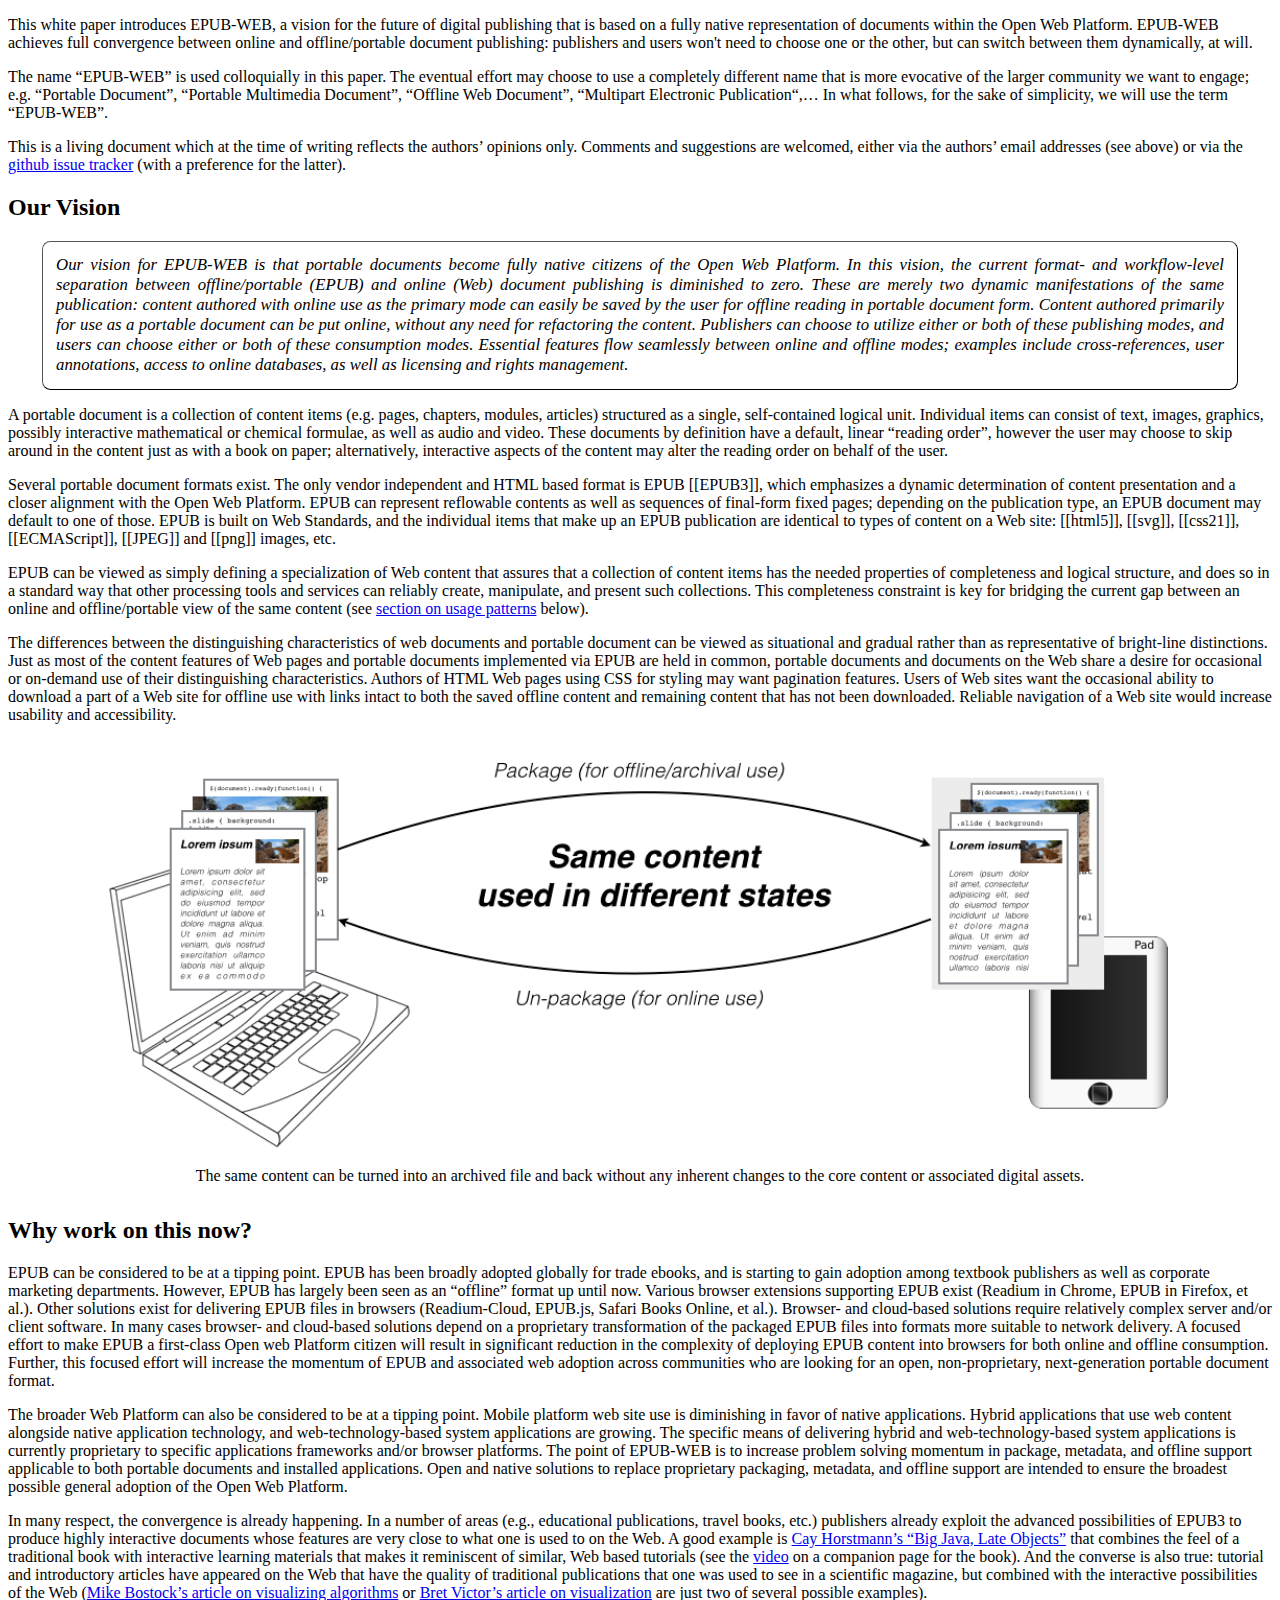
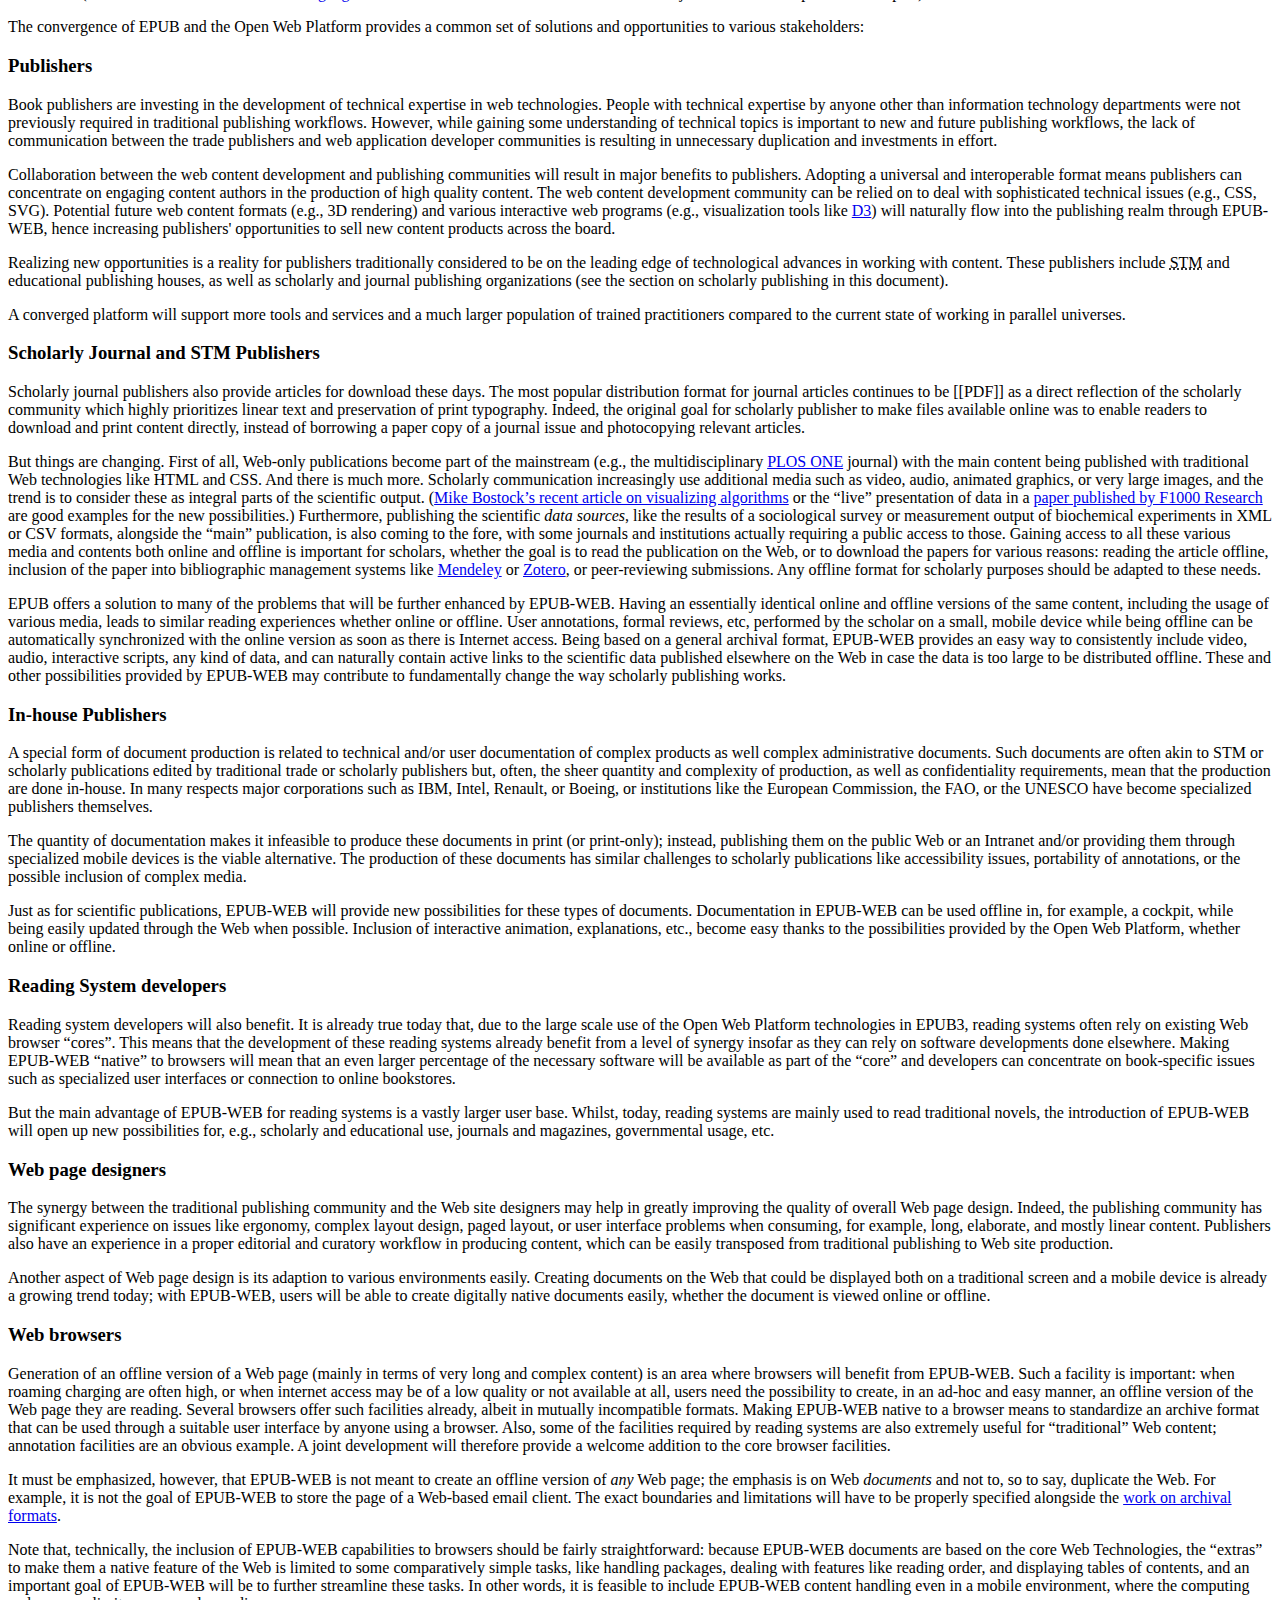
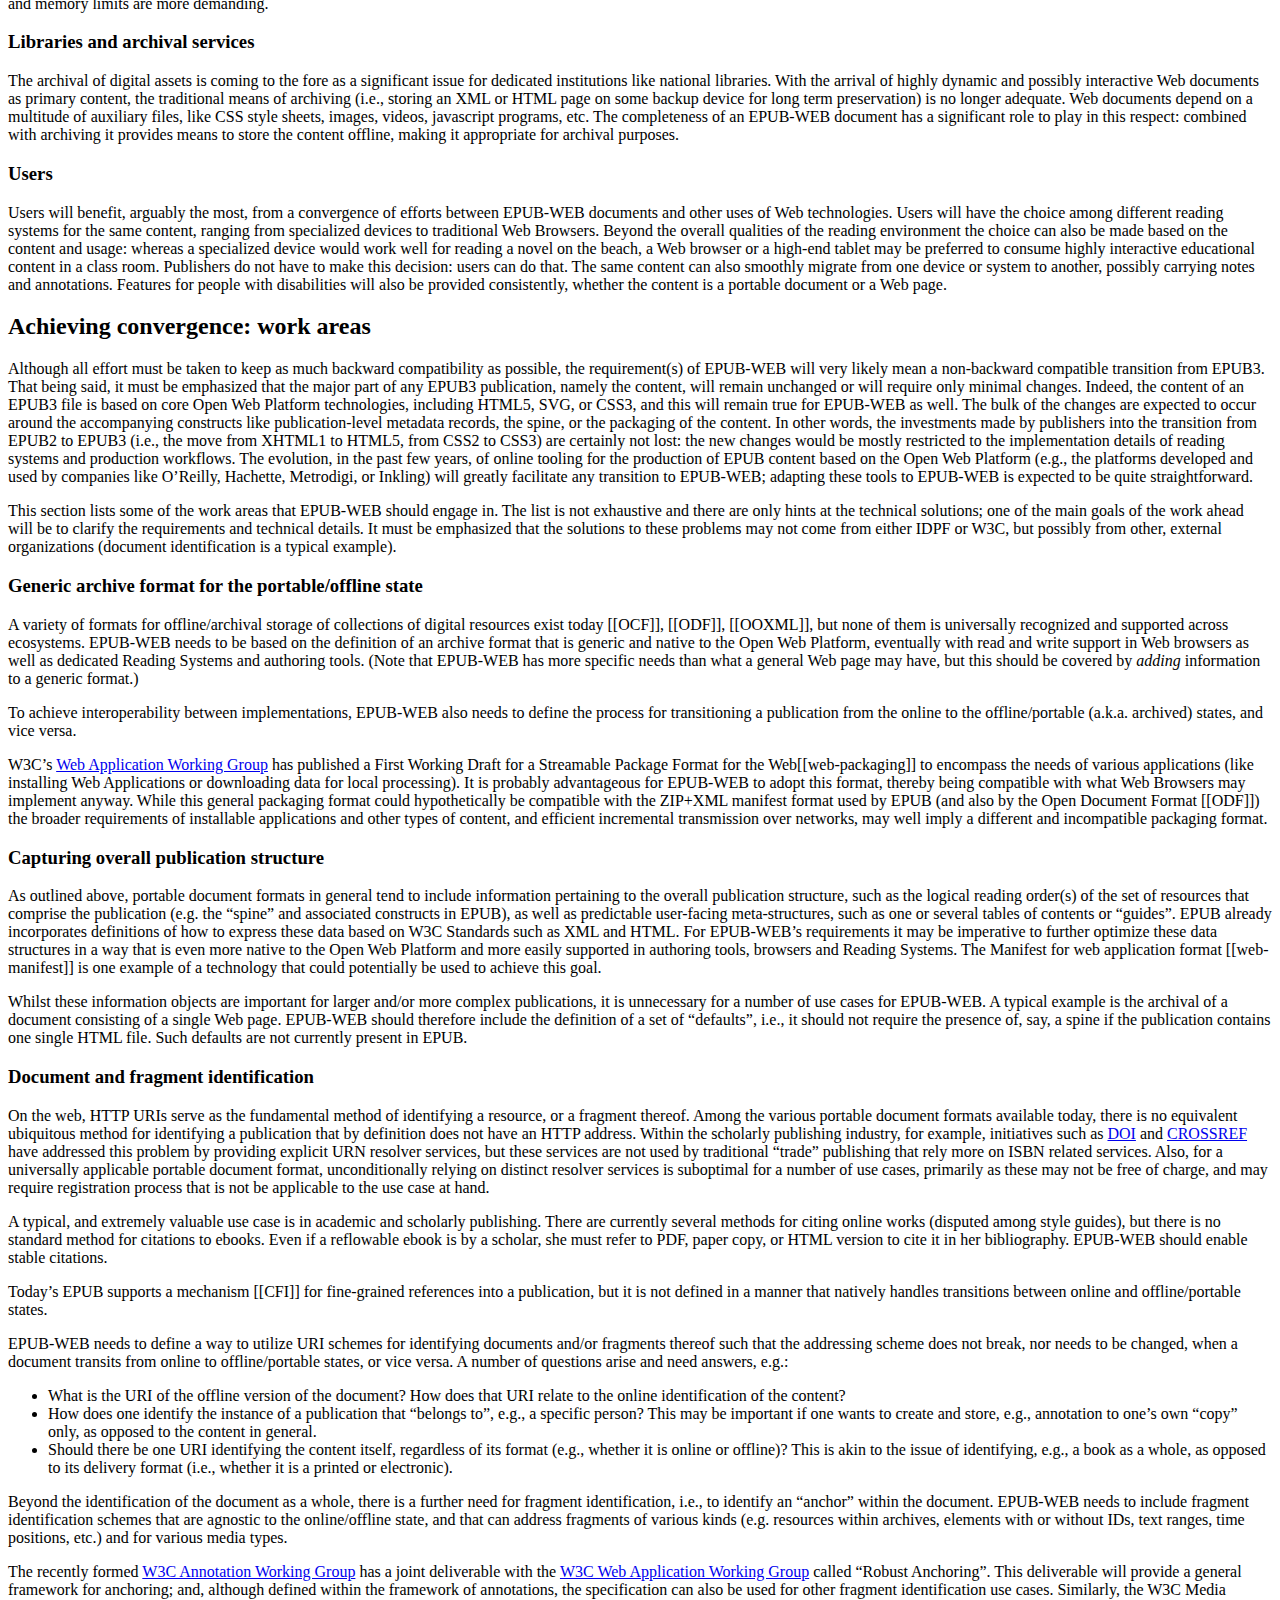
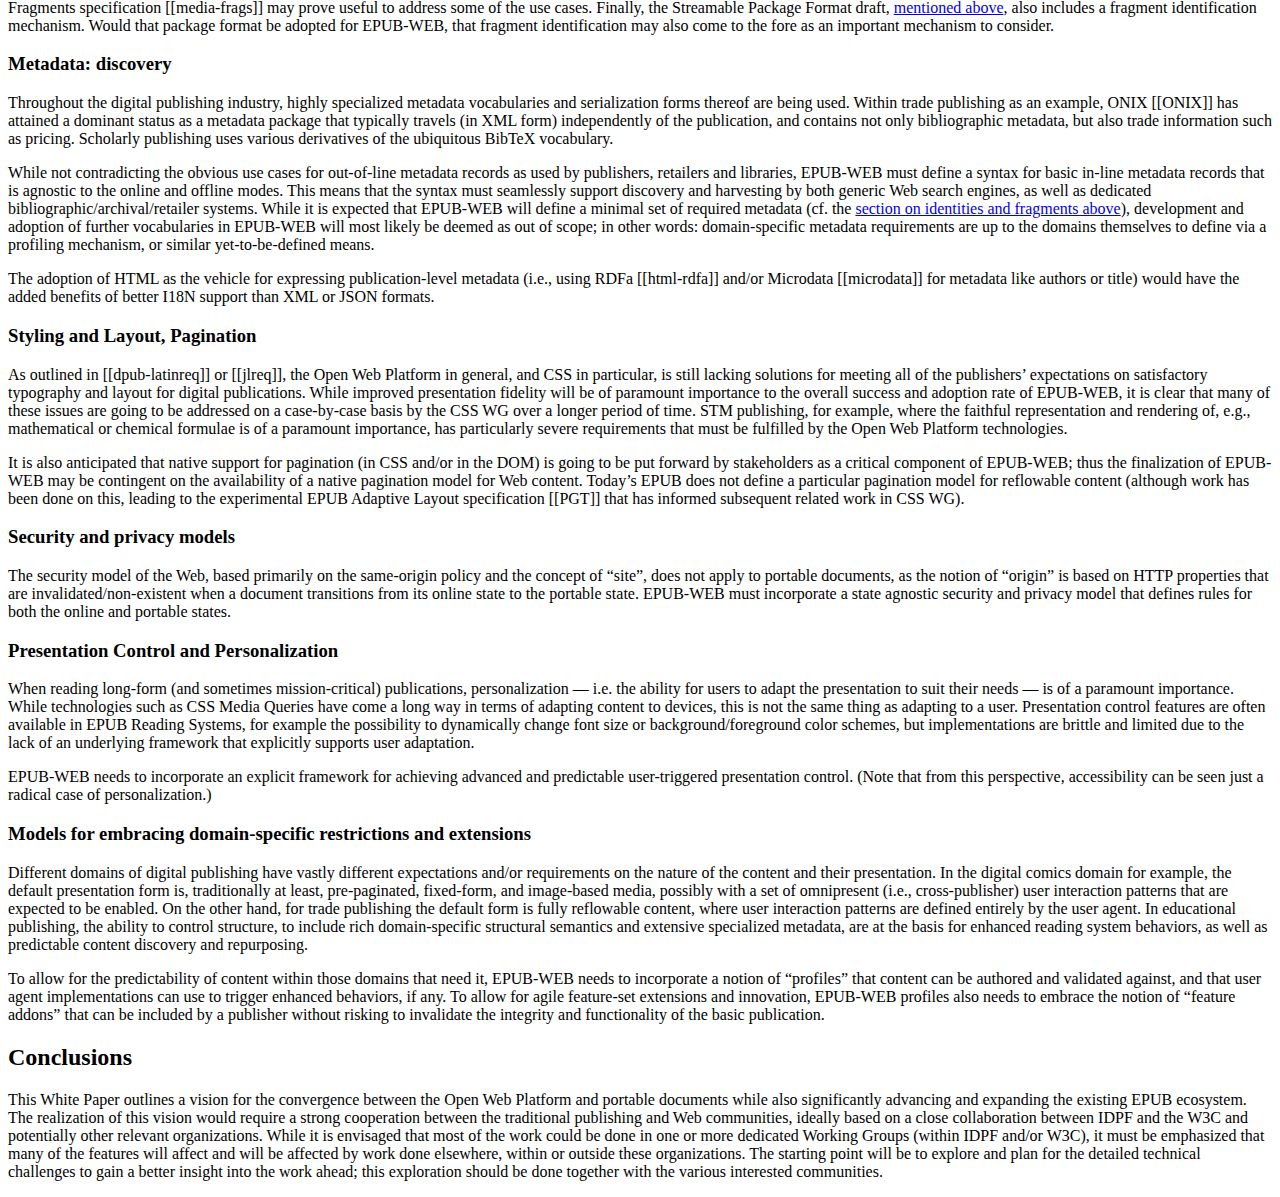
==== commit b6ae1919: "Merge pull request #36 from w3c/ivan-edits" ====
--- a/draft/index.html
+++ b/draft/index.html
@@ -322,6 +322,8 @@
       <p>The broader Web Platform can also be considered to be at a tipping point. Mobile platform web site use is diminishing in favor of native applications. Hybrid applications that use web content alongside native application technology, and web-technology-based system applications are growing. The specific means of delivering hybrid and web-technology-based system applications is currently proprietary to specific applications frameworks and/or browser platforms. The point of EPUB-WEB is to increase problem solving momentum in package, metadata, and offline support applicable to both portable documents and installed applications. Open and native solutions to replace proprietary packaging, metadata, and offline support are intended to ensure the broadest possible general adoption of the Open Web Platform.
       </p>
 
+      <p>In many respect, the convergence is already happening. In a number of areas (e.g., educational publications, travel books, etc.) publishers already exploit the advanced possibilities of EPUB3 to produce highly interactive documents whose features are very close to what one is used to on the Web. A good example is <a href="http://bcs.wiley.com/he-bcs/Books?action=index&bcsId=7005&itemId=1118087887">Cay Horstmann’s “Big Java, Late Objects”</a> that combines the feel of a traditional book with interactive learning materials that makes it reminiscent of similar, Web based tutorials (see the <a href="http://www.wiley.com/college/sc/horstmann/">video</a> on a companion page for the book). And the converse is also true: tutorial and introductory articles have appeared on the Web that have the quality of traditional publications that one was used to see in a scientific magazine, but combined with the interactive possibilities of the Web (<a href="http://bost.ocks.org/mike/algorithms/">Mike Bostock’s article on visualizing algorithms</a> or <a href="http://worrydream.com/LadderOfAbstraction/">Bret Victor’s article on visualization</a> are just two of several possible examples).</p>
+
       <p>The convergence of EPUB and the Open Web Platform provides a common set of solutions and opportunities to various stakeholders:
       </p>
 
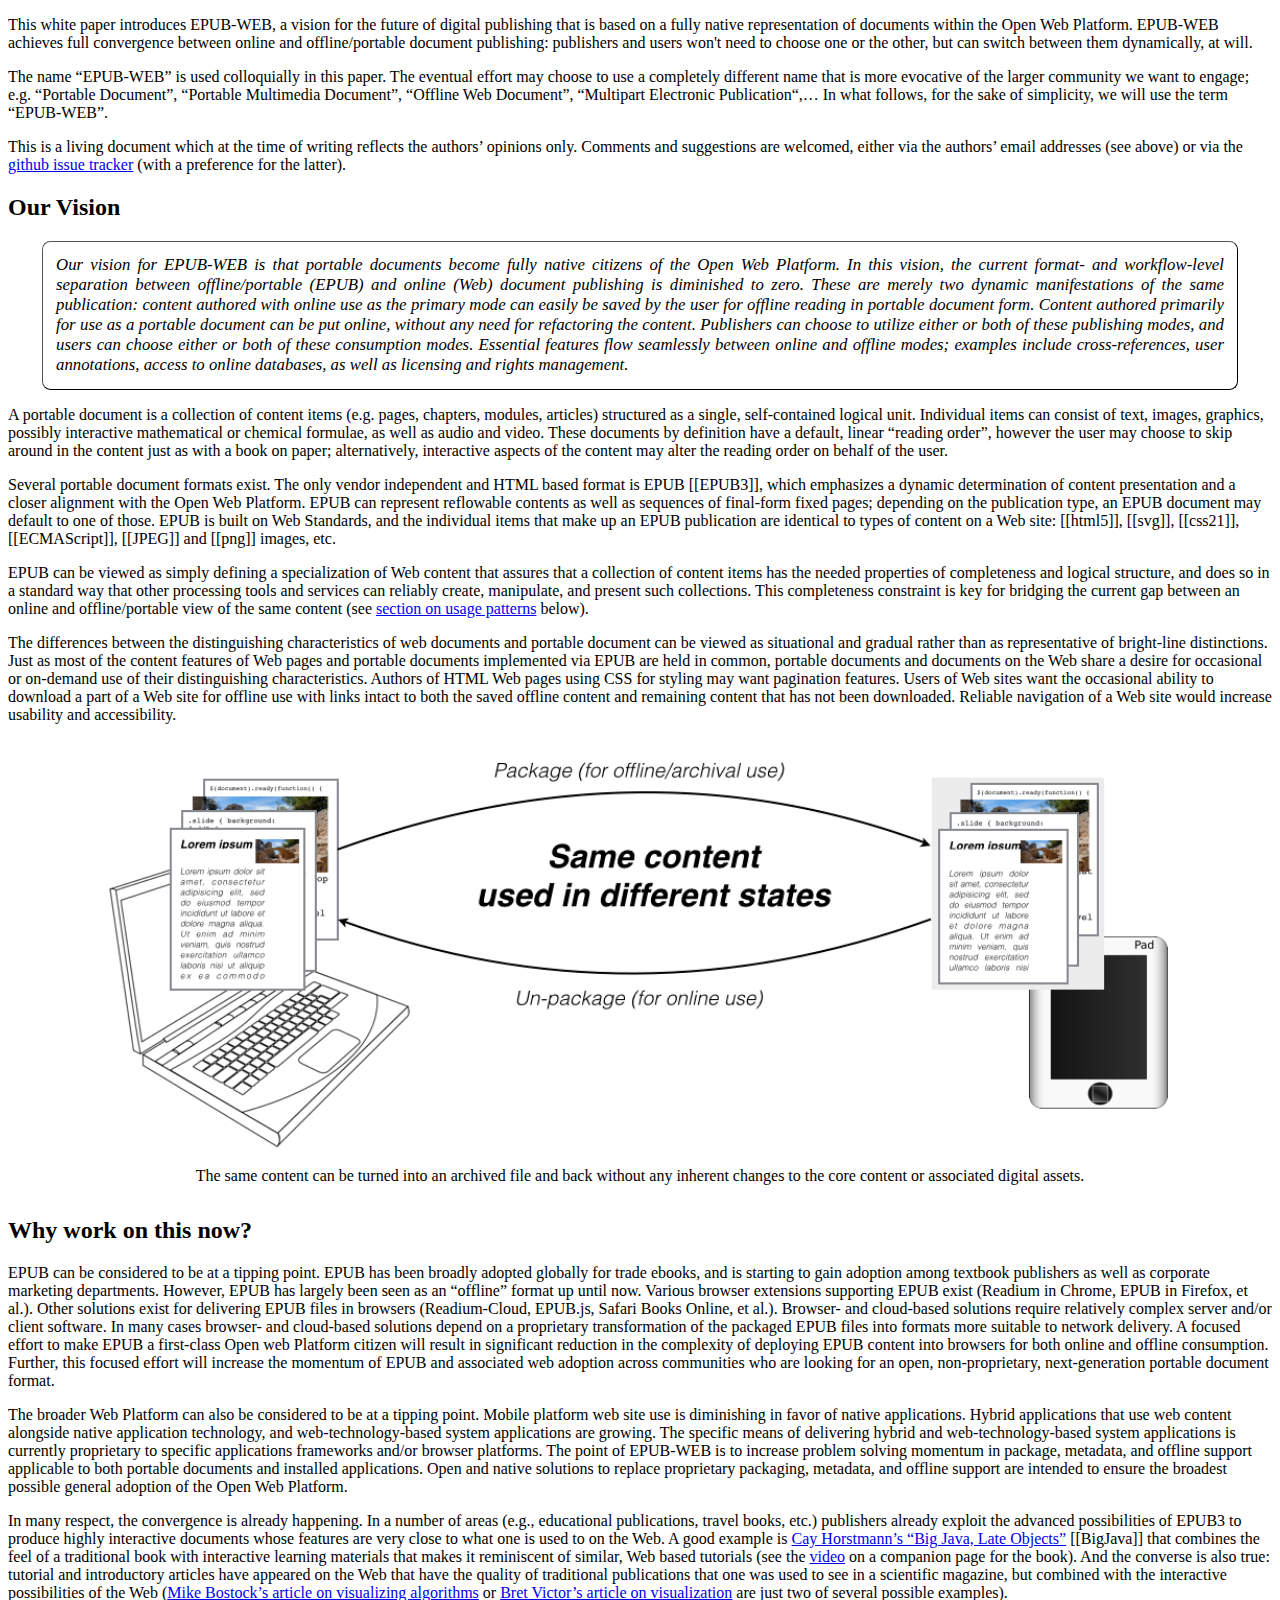
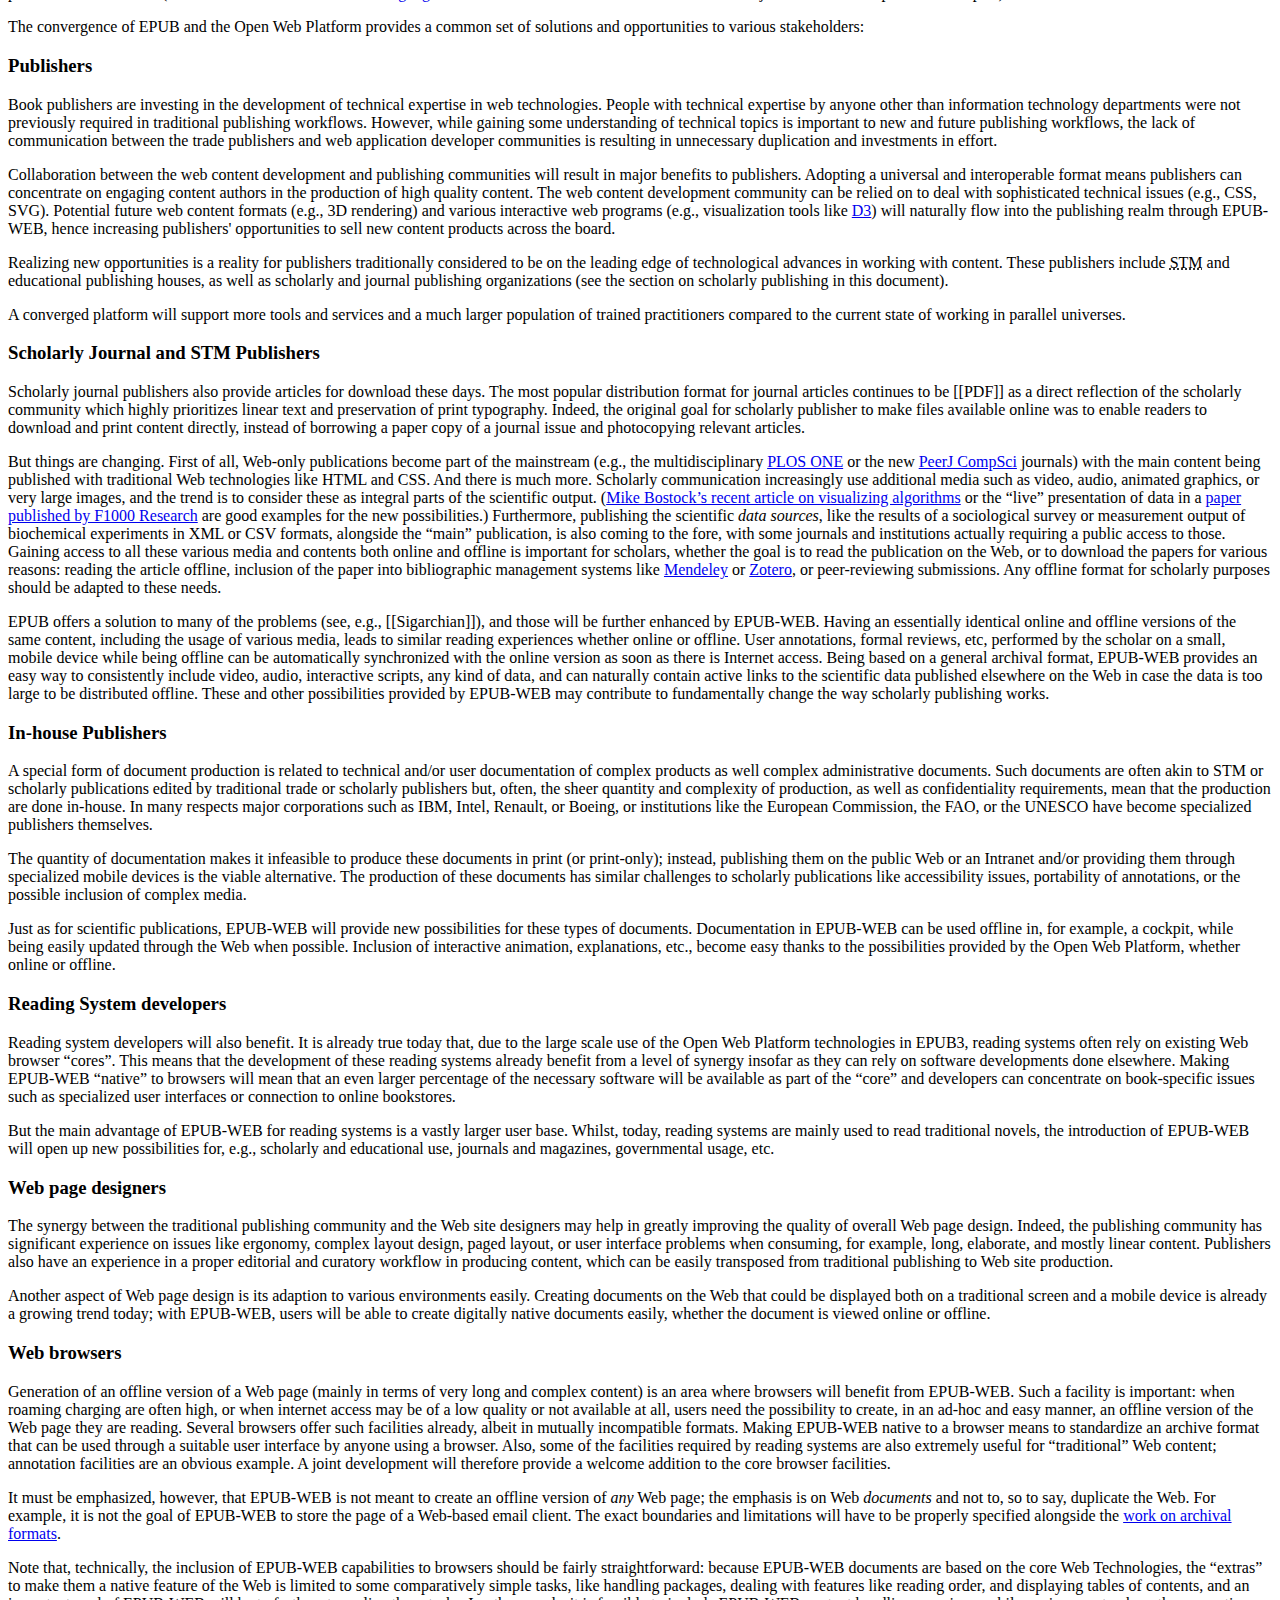
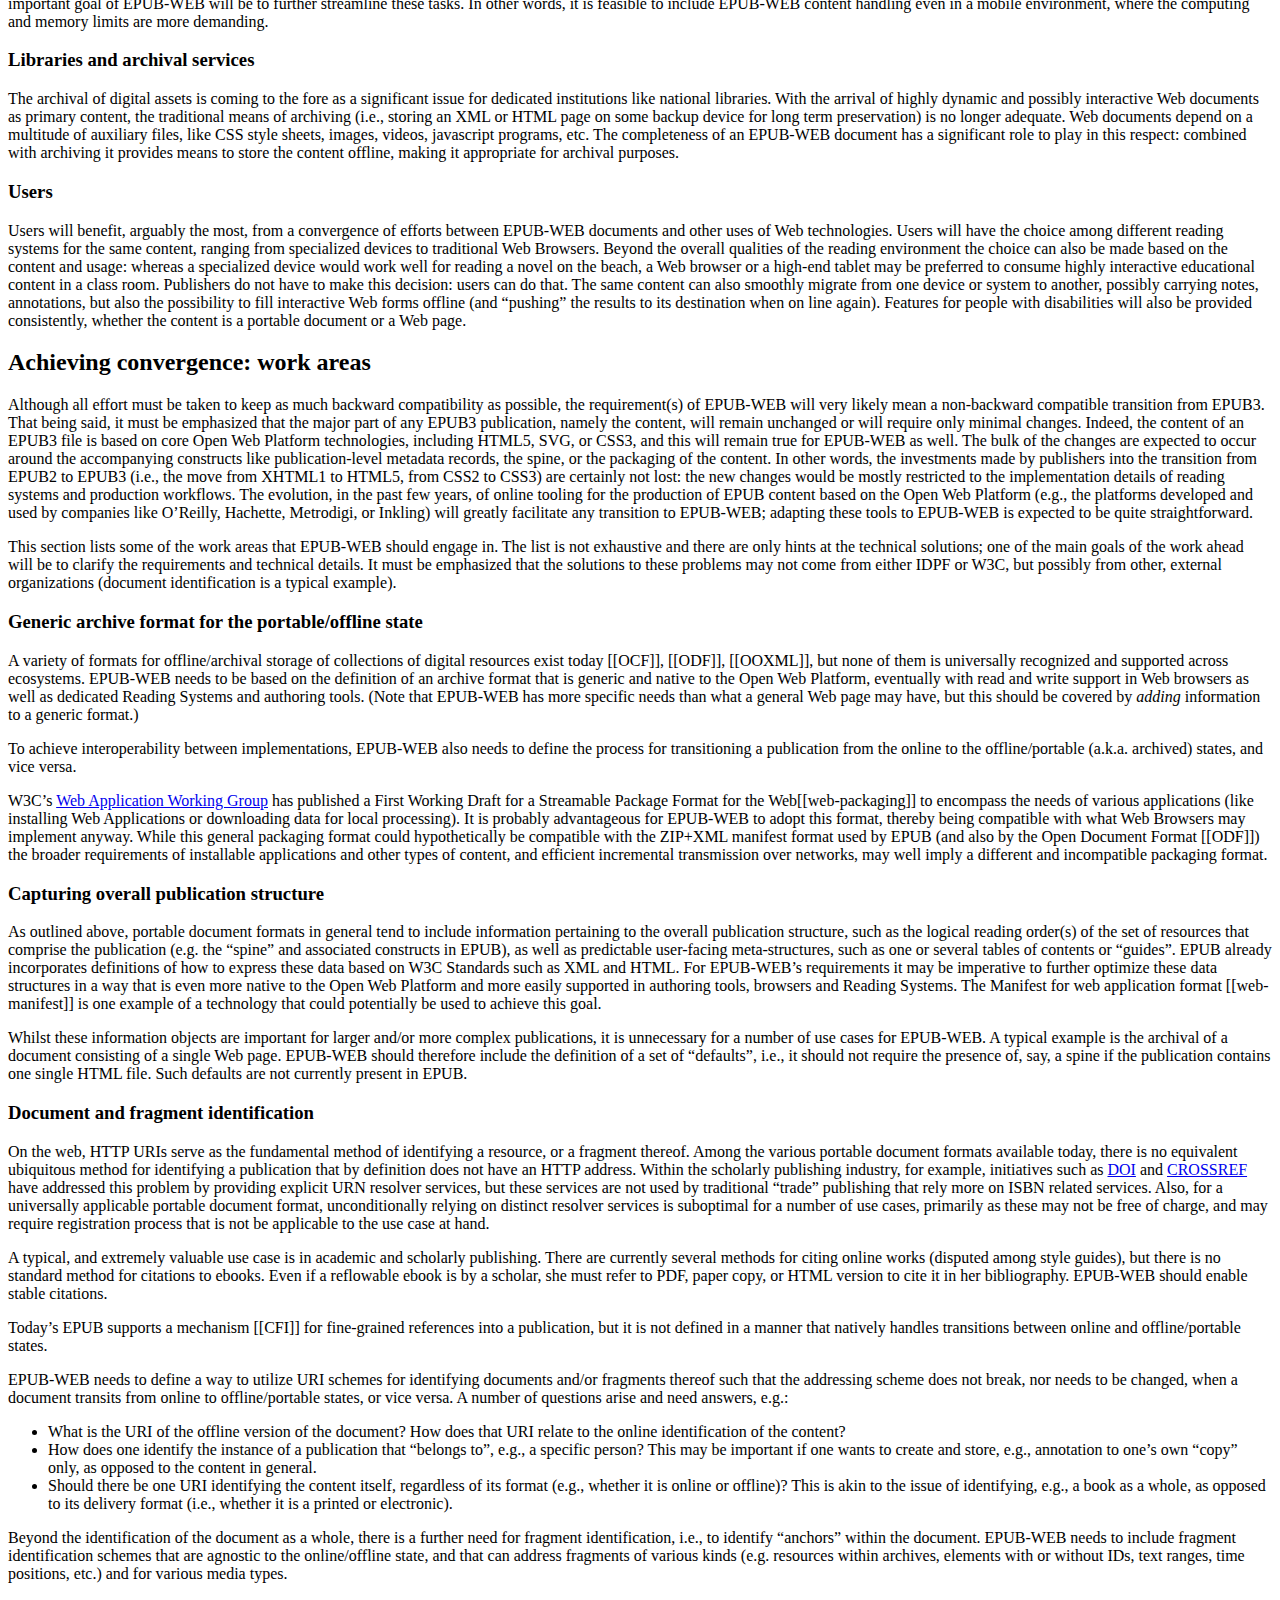
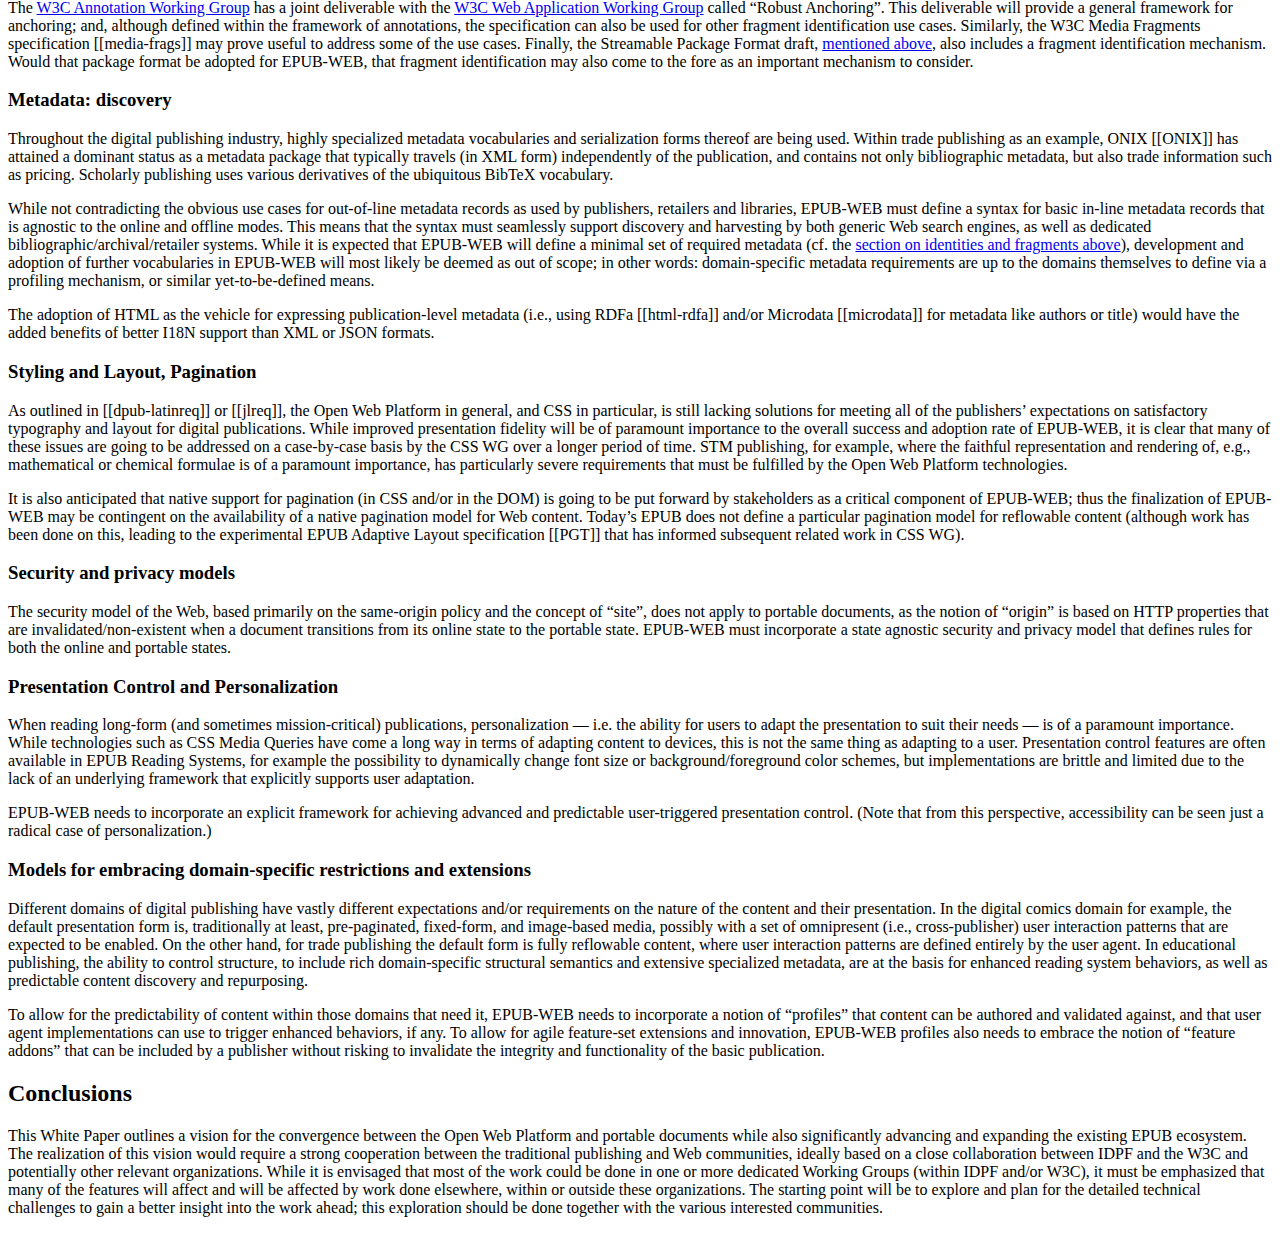
==== commit db2235a9: "Added a reference to the paper of the Ghent team" ====
--- a/draft/index.html
+++ b/draft/index.html
@@ -151,13 +151,13 @@
                 "rawDate": "2012-03-02",
                 "status" : "Unofficial Draft"
             },
-		    "web-manifest": {
-		        "title": "Manifest for web application",
-		        "href" : "https://w3c.github.io/manifest/",
-		        "rawDate": "2015-02-23",
-		        "status" : "ED",
-		        "publisher": "W3C"
-		    },
+    		    "web-manifest": {
+    		        "title": "Manifest for web application",
+    		        "href" : "https://w3c.github.io/manifest/",
+    		        "rawDate": "2015-02-23",
+    		        "status" : "ED",
+    		        "publisher": "W3C"
+    		    },
             "web-packaging": {
                 "authors": [
                   "Jeni Tennison"
@@ -211,7 +211,9 @@
                 "rawDate": "2012-08-08",
                 "publisher": "International Digital Publishing Forum"
             },
-
+            "Sigarchian" : "Hajar Ghaem Sigarchian et al. <em>EPUB3 for Integrated and Customizable Representation of a Scientific Publication and its Associated Resources</em>. In: Proceedings of the 4th Workshop on Linked Science 2014. URL: <a href='http://linkedscience.org/wp-content/uploads/2014/10/lisc2014_submission_3.pdf'>http://linkedscience.org/wp-content/uploads/2014/10/lisc2014_submission_3.pdf</a>.",
+
+            "BigJava" : "Cay Horstmann. <em>Big Java Late Objects</em>, John Wiley &amp; Sons, Inc., 2013"
           },
 
           // These may become useful if the document gets a more 'official' status
@@ -260,6 +262,12 @@
               ,   mailto:     "ivan@w3.org"
               ,   company:    "W3C"
               ,   companyURL: "http://www.w3.org"
+              },
+              {
+                  name:       "Tzviya Siegman"
+              ,   mailto:     "tsiegman@wiley.com"
+              ,   company:    "John Wiley & Sons, Inc."
+              ,   companyURL: "http://www.wiley.com"
               }
           ],
           
@@ -322,7 +330,7 @@
       <p>The broader Web Platform can also be considered to be at a tipping point. Mobile platform web site use is diminishing in favor of native applications. Hybrid applications that use web content alongside native application technology, and web-technology-based system applications are growing. The specific means of delivering hybrid and web-technology-based system applications is currently proprietary to specific applications frameworks and/or browser platforms. The point of EPUB-WEB is to increase problem solving momentum in package, metadata, and offline support applicable to both portable documents and installed applications. Open and native solutions to replace proprietary packaging, metadata, and offline support are intended to ensure the broadest possible general adoption of the Open Web Platform.
       </p>
 
-      <p>In many respect, the convergence is already happening. In a number of areas (e.g., educational publications, travel books, etc.) publishers already exploit the advanced possibilities of EPUB3 to produce highly interactive documents whose features are very close to what one is used to on the Web. A good example is <a href="http://bcs.wiley.com/he-bcs/Books?action=index&bcsId=7005&itemId=1118087887">Cay Horstmann’s “Big Java, Late Objects”</a> that combines the feel of a traditional book with interactive learning materials that makes it reminiscent of similar, Web based tutorials (see the <a href="http://www.wiley.com/college/sc/horstmann/">video</a> on a companion page for the book). And the converse is also true: tutorial and introductory articles have appeared on the Web that have the quality of traditional publications that one was used to see in a scientific magazine, but combined with the interactive possibilities of the Web (<a href="http://bost.ocks.org/mike/algorithms/">Mike Bostock’s article on visualizing algorithms</a> or <a href="http://worrydream.com/LadderOfAbstraction/">Bret Victor’s article on visualization</a> are just two of several possible examples).</p>
+      <p>In many respect, the convergence is already happening. In a number of areas (e.g., educational publications, travel books, etc.) publishers already exploit the advanced possibilities of EPUB3 to produce highly interactive documents whose features are very close to what one is used to on the Web. A good example is <a href="http://bcs.wiley.com/he-bcs/Books?action=index&bcsId=7005&itemId=1118087887">Cay Horstmann’s “Big Java, Late Objects”</a>&nbsp;[[BigJava]] that combines the feel of a traditional book with interactive learning materials that makes it reminiscent of similar, Web based tutorials (see the <a href="http://www.wiley.com/college/sc/horstmann/">video</a> on a companion page for the book). And the converse is also true: tutorial and introductory articles have appeared on the Web that have the quality of traditional publications that one was used to see in a scientific magazine, but combined with the interactive possibilities of the Web (<a href="http://bost.ocks.org/mike/algorithms/">Mike Bostock’s article on visualizing algorithms</a> or <a href="http://worrydream.com/LadderOfAbstraction/">Bret Victor’s article on visualization</a> are just two of several possible examples).</p>
 
       <p>The convergence of EPUB and the Open Web Platform provides a common set of solutions and opportunities to various stakeholders:
       </p>
@@ -343,9 +351,9 @@
 
         <p>Scholarly journal publishers also provide articles for download these days. The most popular distribution format for journal articles continues to be [[PDF]] as a direct reflection of the scholarly community which highly prioritizes linear text and preservation of print typography. Indeed, the original goal for scholarly publisher to make files available online was to enable readers to download and print content directly, instead of borrowing a paper copy of a journal issue and photocopying relevant articles.</p>
 
-        <p>But things are changing. First of all, Web-only publications become part of the mainstream (e.g., the multidisciplinary <a href="http://www.plosone.org">PLOS ONE</a> journal) with the main content being published with traditional Web technologies like HTML and CSS. And there is much more. Scholarly communication increasingly use additional media such as video, audio, animated graphics, or very large images, and the trend is to consider these as integral parts of the scientific output. (<a href="http://bost.ocks.org/mike/algorithms/">Mike Bostock’s recent article on visualizing algorithms</a> or the “live” presentation of data in a <a href="http://f1000research.com/articles/3-176/v1#f3">paper published by F1000 Research</a> are good examples for the new possibilities.) Furthermore, publishing the scientific <em>data sources</em>, like the results of a sociological survey or measurement output of biochemical experiments in XML or CSV formats, alongside the “main” publication, is also coming to the fore, with some journals and institutions actually requiring a public access to those. Gaining access to all these various media and contents both online and offline is important for scholars, whether the goal is to read the publication on the Web, or to download the papers for various reasons: reading the article offline, inclusion of the paper into bibliographic management systems like <a href="http://www.mendelay.com">Mendeley</a> or <a href="www.zotero.org">Zotero</a>, or peer-reviewing submissions. Any offline format for scholarly purposes should be adapted to these needs.</p>
-
-        <p>EPUB offers a solution to many of the problems that will be further enhanced by EPUB-WEB. Having an essentially identical online and offline versions of the same content, including the usage of various media, leads to similar reading experiences whether online or offline. User annotations, formal reviews, etc, performed by the scholar on a small, mobile device while being offline can be automatically synchronized with the online version as soon as there is Internet access. Being based on a general archival format, EPUB-WEB provides an easy way to consistently include video, audio, interactive scripts, any kind of data, and can naturally contain active links to the scientific data published elsewhere on the Web in case the data is too large to be distributed offline. These and other possibilities provided by EPUB-WEB may contribute to fundamentally change the way scholarly publishing works.</p>
+        <p>But things are changing. First of all, Web-only publications become part of the mainstream (e.g., the multidisciplinary <a href="http://www.plosone.org">PLOS ONE</a> or the new <a href="https://peerj.com/computer-science/">PeerJ CompSci</a> journals) with the main content being published with traditional Web technologies like HTML and CSS. And there is much more. Scholarly communication increasingly use additional media such as video, audio, animated graphics, or very large images, and the trend is to consider these as integral parts of the scientific output. (<a href="http://bost.ocks.org/mike/algorithms/">Mike Bostock’s recent article on visualizing algorithms</a> or the “live” presentation of data in a <a href="http://f1000research.com/articles/3-176/v1#f3">paper published by F1000 Research</a> are good examples for the new possibilities.) Furthermore, publishing the scientific <em>data sources</em>, like the results of a sociological survey or measurement output of biochemical experiments in XML or CSV formats, alongside the “main” publication, is also coming to the fore, with some journals and institutions actually requiring a public access to those. Gaining access to all these various media and contents both online and offline is important for scholars, whether the goal is to read the publication on the Web, or to download the papers for various reasons: reading the article offline, inclusion of the paper into bibliographic management systems like <a href="http://www.mendelay.com">Mendeley</a> or <a href="www.zotero.org">Zotero</a>, or peer-reviewing submissions. Any offline format for scholarly purposes should be adapted to these needs.</p>
+
+        <p>EPUB offers a solution to many of the problems (see, e.g., [[Sigarchian]]), and those will be further enhanced by EPUB-WEB. Having an essentially identical online and offline versions of the same content, including the usage of various media, leads to similar reading experiences whether online or offline. User annotations, formal reviews, etc, performed by the scholar on a small, mobile device while being offline can be automatically synchronized with the online version as soon as there is Internet access. Being based on a general archival format, EPUB-WEB provides an easy way to consistently include video, audio, interactive scripts, any kind of data, and can naturally contain active links to the scientific data published elsewhere on the Web in case the data is too large to be distributed offline. These and other possibilities provided by EPUB-WEB may contribute to fundamentally change the way scholarly publishing works.</p>
       </section>
 
       <section>
@@ -392,7 +400,7 @@
       <section>
         <h3>Users</h3>
 
-        <p>Users will benefit, arguably the most, from a convergence of efforts between EPUB-WEB documents and other uses of Web technologies. Users will have the choice among different reading systems for the same content, ranging from specialized devices to traditional Web Browsers. Beyond the overall qualities of the reading environment the choice can also be made based on the content and usage: whereas a specialized device would work well for reading a novel on the beach, a Web browser or a high-end tablet may be preferred to consume highly interactive educational content in a class room. Publishers do not have to make this decision: users can do that. The same content can also smoothly migrate from one device or system to another, possibly carrying notes and annotations. Features for people with disabilities will also be provided consistently, whether the content is a portable document or a Web page. </p>
+        <p>Users will benefit, arguably the most, from a convergence of efforts between EPUB-WEB documents and other uses of Web technologies. Users will have the choice among different reading systems for the same content, ranging from specialized devices to traditional Web Browsers. Beyond the overall qualities of the reading environment the choice can also be made based on the content and usage: whereas a specialized device would work well for reading a novel on the beach, a Web browser or a high-end tablet may be preferred to consume highly interactive educational content in a class room. Publishers do not have to make this decision: users can do that. The same content can also smoothly migrate from one device or system to another, possibly carrying notes, annotations, but also the possibility to fill interactive Web forms offline (and “pushing” the results to its destination when on line again). Features for people with disabilities will also be provided consistently, whether the content is a portable document or a Web page. </p>
       </section> 
     </section>
 
@@ -438,9 +446,9 @@
           <li>Should there be one URI identifying the content itself, regardless of its format (e.g., whether it is online or offline)? This is akin to the issue of identifying, e.g., a book as a whole, as opposed to its delivery format (i.e., whether it is a printed or electronic).</li>
         </ul>
 
-        <p>Beyond the identification of the document as a whole, there is a further need for fragment identification, i.e., to identify an “anchor” within the document. EPUB-WEB needs to include fragment identification schemes that are agnostic to the online/offline state, and that can address fragments of various kinds (e.g. resources within archives, elements with or without IDs, text ranges, time positions, etc.) and for various media types.</p>
-
-        <p class="note">The recently formed <a href="http://www.w3.org/annotation/">W3C Annotation Working Group</a> has a joint deliverable with the <a href="http://www.w3.org/2008/webapps/">W3C Web Application Working Group</a> called “Robust Anchoring”. This deliverable will provide a general framework for anchoring; and, although defined within the framework of annotations, the specification can also be used for other fragment identification use cases. Similarly, the W3C Media Fragments specification&nbsp;[[media-frags]] may prove useful to address some of the use cases. Finally, the Streamable Package Format draft, <a href="#arch">mentioned above</a>, also includes a fragment identification mechanism. Would that package format be adopted for EPUB-WEB, that fragment identification may also come to the fore as an important mechanism to consider.</p>
+        <p>Beyond the identification of the document as a whole, there is a further need for fragment identification, i.e., to identify “anchors” within the document. EPUB-WEB needs to include fragment identification schemes that are agnostic to the online/offline state, and that can address fragments of various kinds (e.g. resources within archives, elements with or without IDs, text ranges, time positions, etc.) and for various media types.</p>
+
+        <p class="note">The <a href="http://www.w3.org/annotation/">W3C Annotation Working Group</a> has a joint deliverable with the <a href="http://www.w3.org/2008/webapps/">W3C Web Application Working Group</a> called “Robust Anchoring”. This deliverable will provide a general framework for anchoring; and, although defined within the framework of annotations, the specification can also be used for other fragment identification use cases. Similarly, the W3C Media Fragments specification&nbsp;[[media-frags]] may prove useful to address some of the use cases. Finally, the Streamable Package Format draft, <a href="#arch">mentioned above</a>, also includes a fragment identification mechanism. Would that package format be adopted for EPUB-WEB, that fragment identification may also come to the fore as an important mechanism to consider.</p>
       </section>  
 
       <section>
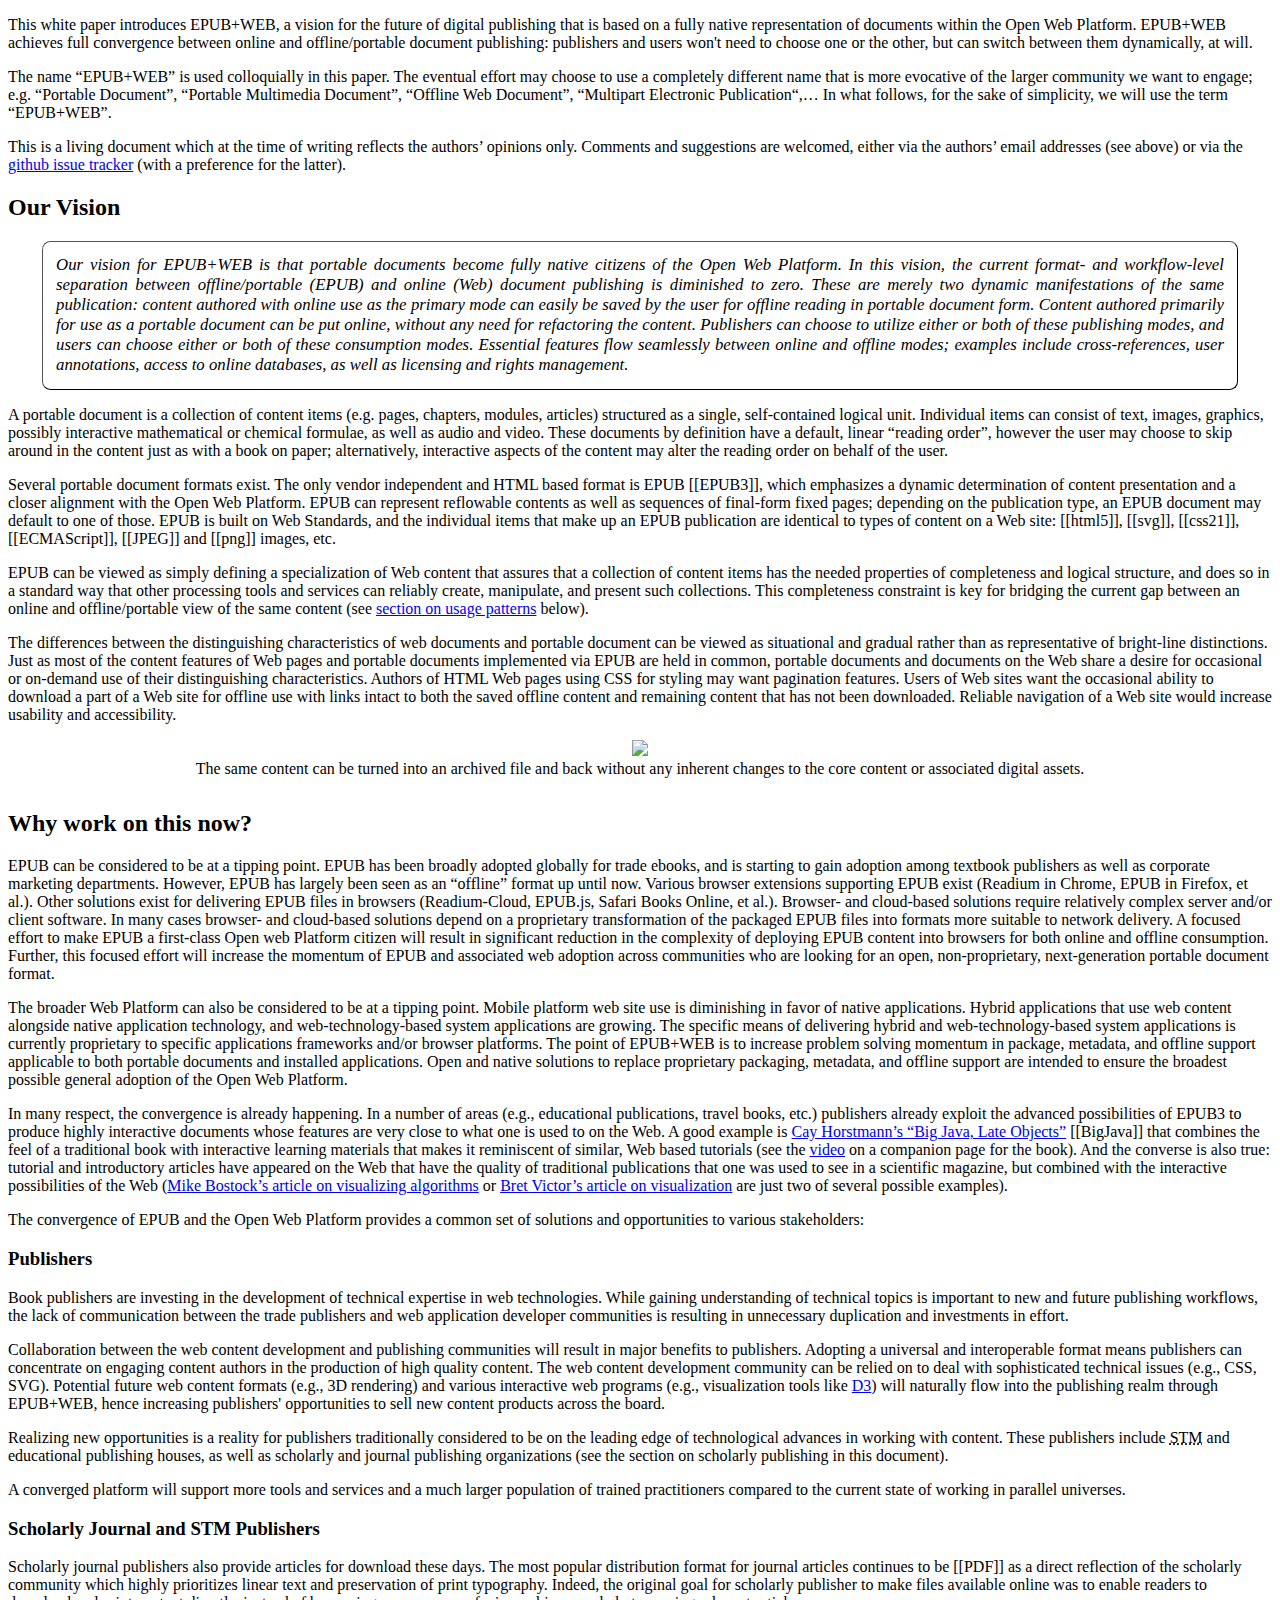
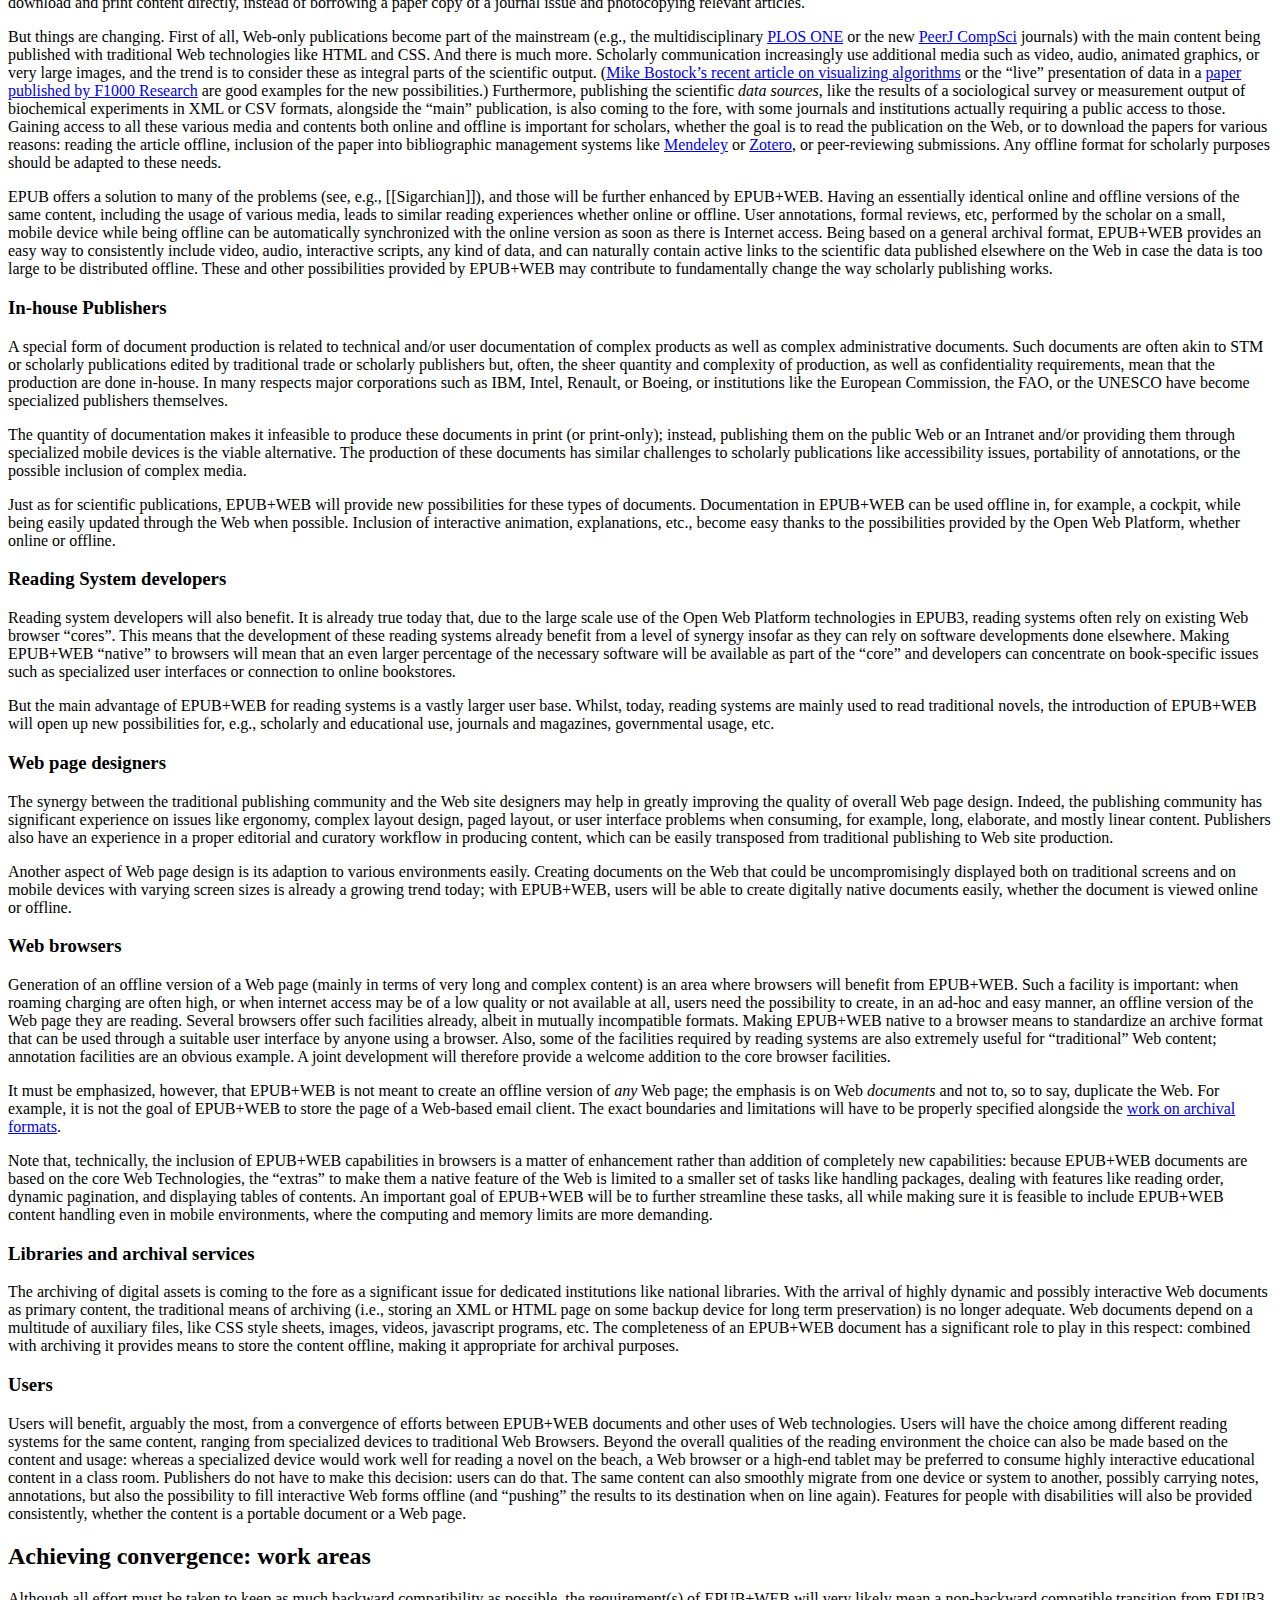
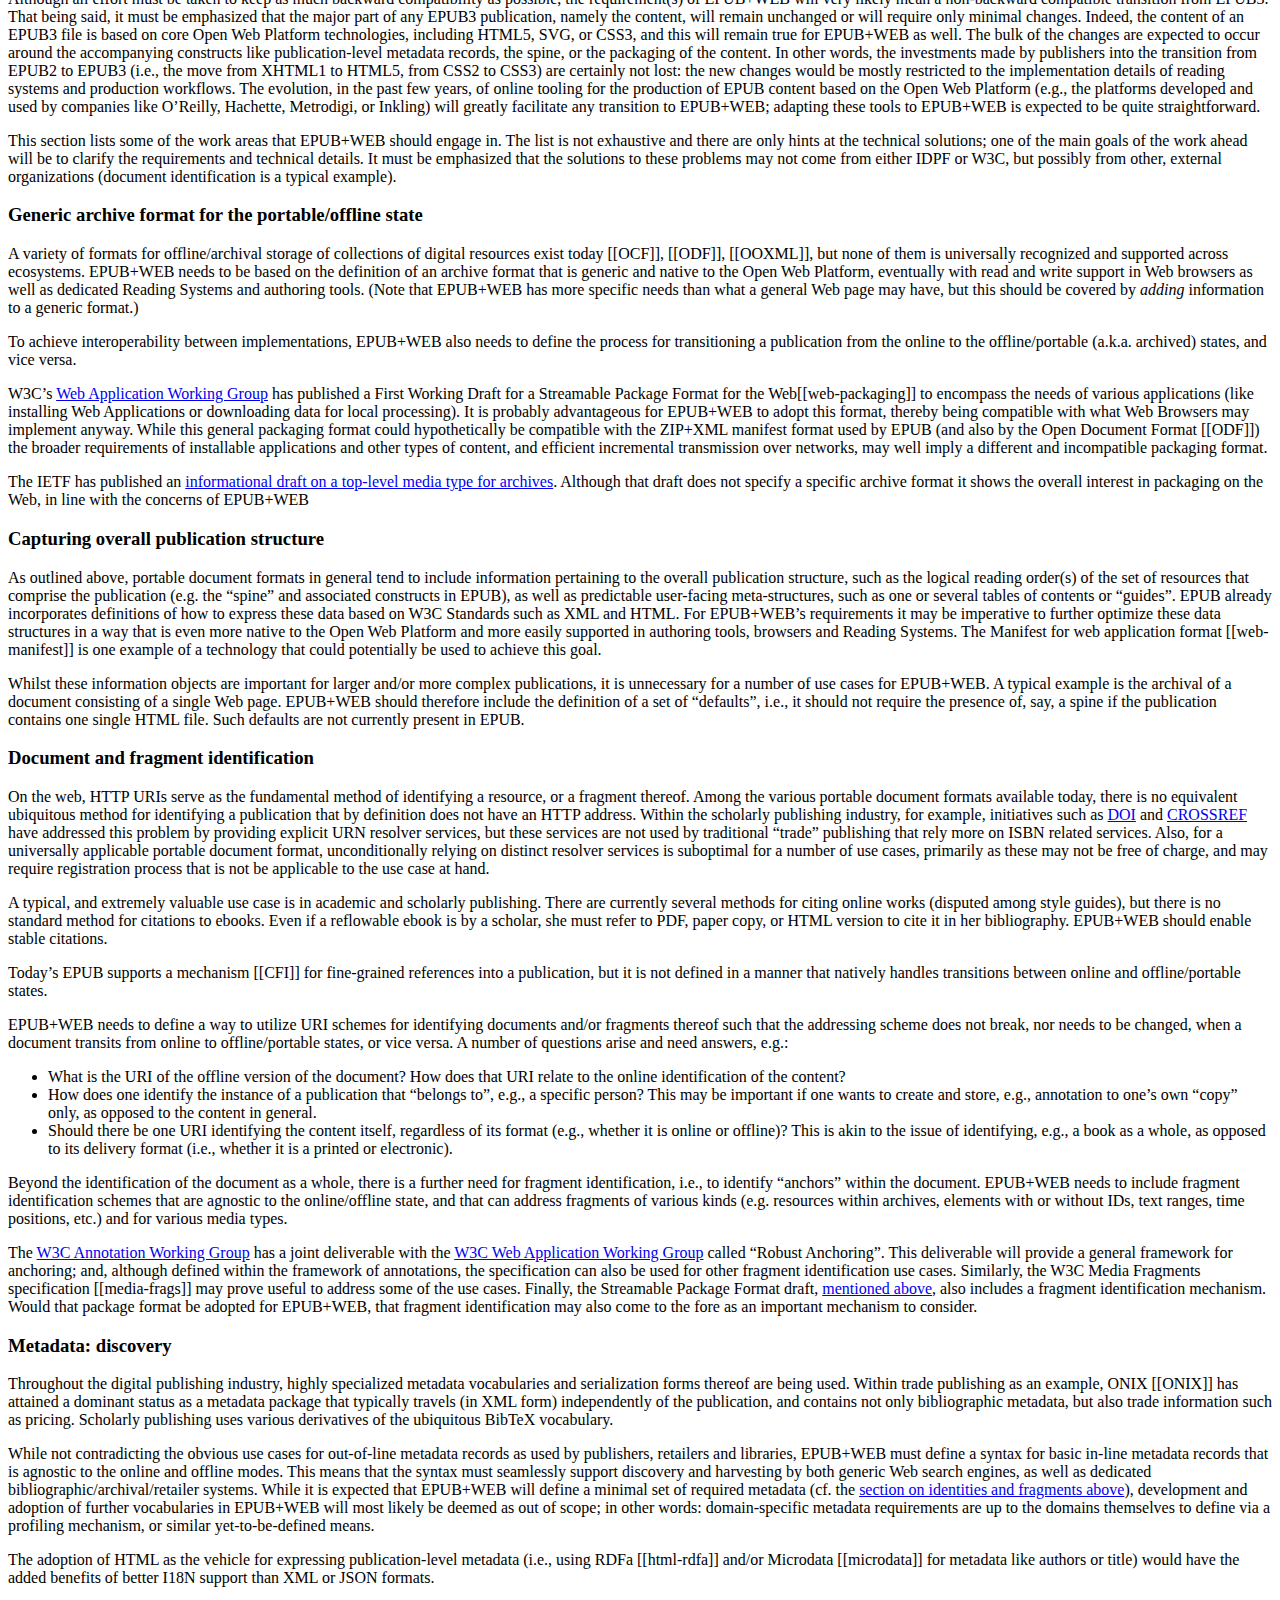
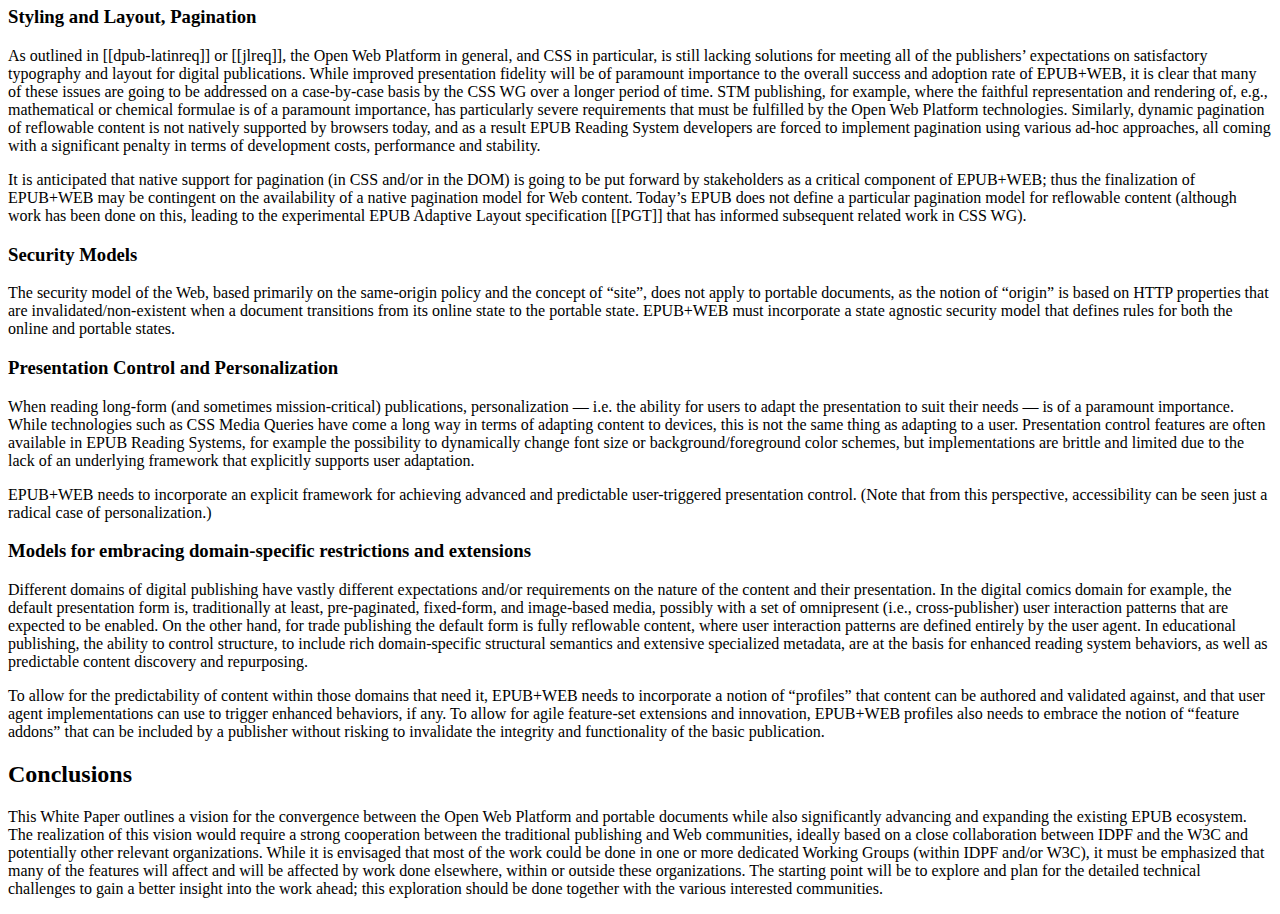
==== commit 17c10916: "Added a reference to the IETF archive draft, handling issue #43" ====
--- a/draft/index.html
+++ b/draft/index.html
@@ -2,7 +2,7 @@
 <html>
   <head>
     <meta content="text/html; charset=utf-8" http-equiv="content-type">
-    <title>Advancing Portable Documents for the Open Web Platform: EPUB-WEB</title>
+    <title>Advancing Portable Documents for the Open Web Platform: EPUB+WEB</title>
     <style type="text/css">
       aside {  
         width: 15em;  
@@ -292,9 +292,9 @@
   </head>
   <body>
     <section id="abstract">
-      <p>This white paper introduces EPUB-WEB, a vision for the future of digital publishing that is based on a fully native representation of documents within the Open Web Platform. EPUB-WEB achieves full convergence between online and offline/portable document publishing: publishers and users won't need to choose one or the other, but can switch between them dynamically, at will.
-      </p>
-      <p class="note">The name “EPUB-WEB” is used colloquially in this paper.  The eventual effort may choose to use a completely different name that is more evocative of the larger community we want to engage; e.g. “Portable Document”, “Portable Multimedia Document”, “Offline Web Document”, “Multipart Electronic Publication“,… In what follows, for the sake of simplicity, we will use the term “EPUB-WEB”.</p>
+      <p>This white paper introduces EPUB+WEB, a vision for the future of digital publishing that is based on a fully native representation of documents within the Open Web Platform. EPUB+WEB achieves full convergence between online and offline/portable document publishing: publishers and users won't need to choose one or the other, but can switch between them dynamically, at will.
+      </p>
+      <p class="note">The name “EPUB+WEB” is used colloquially in this paper.  The eventual effort may choose to use a completely different name that is more evocative of the larger community we want to engage; e.g. “Portable Document”, “Portable Multimedia Document”, “Offline Web Document”, “Multipart Electronic Publication“,… In what follows, for the sake of simplicity, we will use the term “EPUB+WEB”.</p>
 
      </section>
     </section>
@@ -304,7 +304,7 @@
     <section>
       <h2 id="introduction">Our Vision</h2>
 
-      <p class="vision">Our vision for EPUB-WEB is that portable documents become fully native citizens of the Open Web Platform.  In this vision, the current format- and workflow-level separation between offline/portable (EPUB) and online (Web) document publishing is diminished to zero. These are merely two dynamic manifestations of the same publication: content authored with online use as the primary mode can easily be saved by the user for offline reading in portable document form. Content authored primarily for use as a portable document can be put online, without any need for refactoring the content. Publishers can choose to utilize either or both of these publishing modes, and users can choose either or both of these consumption modes. Essential features flow seamlessly between online and offline modes; examples include cross-references, user annotations, access to online databases, as well as licensing and rights management.
+      <p class="vision">Our vision for EPUB+WEB is that portable documents become fully native citizens of the Open Web Platform.  In this vision, the current format- and workflow-level separation between offline/portable (EPUB) and online (Web) document publishing is diminished to zero. These are merely two dynamic manifestations of the same publication: content authored with online use as the primary mode can easily be saved by the user for offline reading in portable document form. Content authored primarily for use as a portable document can be put online, without any need for refactoring the content. Publishers can choose to utilize either or both of these publishing modes, and users can choose either or both of these consumption modes. Essential features flow seamlessly between online and offline modes; examples include cross-references, user annotations, access to online databases, as well as licensing and rights management.
       </p>
 
       <p>A portable document is a collection of content items (e.g. pages, chapters, modules, articles) structured as a single, self-contained logical unit. Individual items can consist of text, images, graphics, possibly interactive mathematical or chemical formulae, as well as audio and video. These documents by definition have a default, linear “reading order”, however the user may choose to skip around in the content just as with a book on paper; alternatively, interactive aspects of the content may alter the reading order on behalf of the user.
@@ -318,8 +318,8 @@
       <p>The differences between the distinguishing characteristics of web documents and portable document can be viewed as situational and gradual rather than as representative of bright-line distinctions. Just as most of the content features of Web pages and portable documents implemented via EPUB are held in common, portable documents and documents on the Web share a desire for occasional or on-demand use of their distinguishing characteristics. Authors of HTML Web pages using CSS for styling may want pagination features. Users of Web sites want the occasional ability to download a part of a Web site for offline use with links intact to both the saved offline content and remaining content that has not been downloaded. Reliable navigation of a Web site would increase usability and accessibility.
       </p>
 
-      <figure style="text-align: center;" id="epubweb.figure"> <img src="figures/epubweb.png"
-          width="90%"> <figcaption>The same content can be turned into an archived file and back without any inherent changes to the core content or associated digital assets.</figcaption>
+      <figure style="text-align: center;" id="epubweb.figure"> <img src="figures/epubweb.svg"
+          width="100%"> <figcaption>The same content can be turned into an archived file and back without any inherent changes to the core content or associated digital assets.</figcaption>
       </figure>
     </section>
     <section>
@@ -327,7 +327,7 @@
       <p>EPUB can be considered to be at a tipping point. EPUB has been broadly adopted globally for trade ebooks, and is starting to gain adoption among textbook publishers as well as corporate marketing departments. However, EPUB has largely been seen as an “offline” format up until now. Various browser extensions supporting EPUB exist (Readium in Chrome, EPUB in Firefox, et al.). Other solutions exist for delivering EPUB files in browsers (Readium-Cloud, EPUB.js, Safari Books Online, et al.). Browser- and cloud-based solutions require relatively complex server and/or client software. In many cases browser- and cloud-based solutions depend on a proprietary transformation of the packaged EPUB files into formats more suitable to network delivery. A focused effort to make EPUB a first-class Open web Platform citizen will result in significant reduction in the complexity of deploying EPUB content into browsers for both online and offline consumption. Further, this focused effort will increase the momentum of EPUB and associated web adoption across communities who are looking for an open, non-proprietary, next-generation portable document format.
       </p>
 
-      <p>The broader Web Platform can also be considered to be at a tipping point. Mobile platform web site use is diminishing in favor of native applications. Hybrid applications that use web content alongside native application technology, and web-technology-based system applications are growing. The specific means of delivering hybrid and web-technology-based system applications is currently proprietary to specific applications frameworks and/or browser platforms. The point of EPUB-WEB is to increase problem solving momentum in package, metadata, and offline support applicable to both portable documents and installed applications. Open and native solutions to replace proprietary packaging, metadata, and offline support are intended to ensure the broadest possible general adoption of the Open Web Platform.
+      <p>The broader Web Platform can also be considered to be at a tipping point. Mobile platform web site use is diminishing in favor of native applications. Hybrid applications that use web content alongside native application technology, and web-technology-based system applications are growing. The specific means of delivering hybrid and web-technology-based system applications is currently proprietary to specific applications frameworks and/or browser platforms. The point of EPUB+WEB is to increase problem solving momentum in package, metadata, and offline support applicable to both portable documents and installed applications. Open and native solutions to replace proprietary packaging, metadata, and offline support are intended to ensure the broadest possible general adoption of the Open Web Platform.
       </p>
 
       <p>In many respect, the convergence is already happening. In a number of areas (e.g., educational publications, travel books, etc.) publishers already exploit the advanced possibilities of EPUB3 to produce highly interactive documents whose features are very close to what one is used to on the Web. A good example is <a href="http://bcs.wiley.com/he-bcs/Books?action=index&bcsId=7005&itemId=1118087887">Cay Horstmann’s “Big Java, Late Objects”</a>&nbsp;[[BigJava]] that combines the feel of a traditional book with interactive learning materials that makes it reminiscent of similar, Web based tutorials (see the <a href="http://www.wiley.com/college/sc/horstmann/">video</a> on a companion page for the book). And the converse is also true: tutorial and introductory articles have appeared on the Web that have the quality of traditional publications that one was used to see in a scientific magazine, but combined with the interactive possibilities of the Web (<a href="http://bost.ocks.org/mike/algorithms/">Mike Bostock’s article on visualizing algorithms</a> or <a href="http://worrydream.com/LadderOfAbstraction/">Bret Victor’s article on visualization</a> are just two of several possible examples).</p>
@@ -337,9 +337,9 @@
 
       <section>
         <h3>Publishers</h3>
-        <p>Book publishers are investing in the development of technical expertise in web technologies. People with technical expertise by anyone other than information technology departments were not previously required in traditional publishing workflows. However, while gaining some understanding of technical topics is important to new and future publishing workflows, the lack of communication between the trade publishers and web application developer communities is resulting in unnecessary duplication and investments in effort.</p>
-
-        <p>Collaboration between the web content development and publishing communities will result in major benefits to publishers. Adopting a universal and interoperable format means publishers can concentrate on engaging content authors in the production of high quality content. The web content development community can be relied on to deal with sophisticated technical issues (e.g., CSS, SVG). Potential future web content formats (e.g., 3D rendering) and various interactive web programs (e.g., visualization tools like <a href="http://d3js.org">D3</a>) will naturally flow into the publishing realm through EPUB-WEB, hence increasing publishers' opportunities to sell new content products across the board.</p>
+        <p>Book publishers are investing in the development of technical expertise in web technologies. While gaining understanding of technical topics is important to new and future publishing workflows, the lack of communication between the trade publishers and web application developer communities is resulting in unnecessary duplication and investments in effort.</p>
+
+        <p>Collaboration between the web content development and publishing communities will result in major benefits to publishers. Adopting a universal and interoperable format means publishers can concentrate on engaging content authors in the production of high quality content. The web content development community can be relied on to deal with sophisticated technical issues (e.g., CSS, SVG). Potential future web content formats (e.g., 3D rendering) and various interactive web programs (e.g., visualization tools like <a href="http://d3js.org">D3</a>) will naturally flow into the publishing realm through EPUB+WEB, hence increasing publishers' opportunities to sell new content products across the board.</p>
 
         <p>Realizing new opportunities is a reality for publishers traditionally considered to be on the leading edge of technological advances in working with content. These publishers include <abbr title="Science, Technology, and Medical">STM</abbr> and educational publishing houses, as well as scholarly and journal publishing organizations (see the <a="#schol">section on scholarly publishing</a> in this document).</p>
 
@@ -353,24 +353,24 @@
 
         <p>But things are changing. First of all, Web-only publications become part of the mainstream (e.g., the multidisciplinary <a href="http://www.plosone.org">PLOS ONE</a> or the new <a href="https://peerj.com/computer-science/">PeerJ CompSci</a> journals) with the main content being published with traditional Web technologies like HTML and CSS. And there is much more. Scholarly communication increasingly use additional media such as video, audio, animated graphics, or very large images, and the trend is to consider these as integral parts of the scientific output. (<a href="http://bost.ocks.org/mike/algorithms/">Mike Bostock’s recent article on visualizing algorithms</a> or the “live” presentation of data in a <a href="http://f1000research.com/articles/3-176/v1#f3">paper published by F1000 Research</a> are good examples for the new possibilities.) Furthermore, publishing the scientific <em>data sources</em>, like the results of a sociological survey or measurement output of biochemical experiments in XML or CSV formats, alongside the “main” publication, is also coming to the fore, with some journals and institutions actually requiring a public access to those. Gaining access to all these various media and contents both online and offline is important for scholars, whether the goal is to read the publication on the Web, or to download the papers for various reasons: reading the article offline, inclusion of the paper into bibliographic management systems like <a href="http://www.mendelay.com">Mendeley</a> or <a href="www.zotero.org">Zotero</a>, or peer-reviewing submissions. Any offline format for scholarly purposes should be adapted to these needs.</p>
 
-        <p>EPUB offers a solution to many of the problems (see, e.g., [[Sigarchian]]), and those will be further enhanced by EPUB-WEB. Having an essentially identical online and offline versions of the same content, including the usage of various media, leads to similar reading experiences whether online or offline. User annotations, formal reviews, etc, performed by the scholar on a small, mobile device while being offline can be automatically synchronized with the online version as soon as there is Internet access. Being based on a general archival format, EPUB-WEB provides an easy way to consistently include video, audio, interactive scripts, any kind of data, and can naturally contain active links to the scientific data published elsewhere on the Web in case the data is too large to be distributed offline. These and other possibilities provided by EPUB-WEB may contribute to fundamentally change the way scholarly publishing works.</p>
+        <p>EPUB offers a solution to many of the problems (see, e.g., [[Sigarchian]]), and those will be further enhanced by EPUB+WEB. Having an essentially identical online and offline versions of the same content, including the usage of various media, leads to similar reading experiences whether online or offline. User annotations, formal reviews, etc, performed by the scholar on a small, mobile device while being offline can be automatically synchronized with the online version as soon as there is Internet access. Being based on a general archival format, EPUB+WEB provides an easy way to consistently include video, audio, interactive scripts, any kind of data, and can naturally contain active links to the scientific data published elsewhere on the Web in case the data is too large to be distributed offline. These and other possibilities provided by EPUB+WEB may contribute to fundamentally change the way scholarly publishing works.</p>
       </section>
 
       <section>
         <h3>In-house Publishers</h3>
-        <p>A special form of document production is related to technical and/or user documentation of complex products as well complex administrative documents. Such documents are often akin to STM or scholarly publications edited by traditional trade or scholarly publishers but, often, the sheer quantity and complexity of production, as well as confidentiality requirements, mean that the production are done in-house. In many respects major corporations such as IBM, Intel, Renault, or Boeing, or institutions like the European Commission, the FAO, or the UNESCO have become specialized publishers themselves.</p>
+        <p>A special form of document production is related to technical and/or user documentation of complex products as well as complex administrative documents. Such documents are often akin to STM or scholarly publications edited by traditional trade or scholarly publishers but, often, the sheer quantity and complexity of production, as well as confidentiality requirements, mean that the production are done in-house. In many respects major corporations such as IBM, Intel, Renault, or Boeing, or institutions like the European Commission, the FAO, or the UNESCO have become specialized publishers themselves.</p>
 
         <p>The quantity of documentation makes it infeasible to produce these documents in print (or print-only); instead, publishing them on the public Web or an Intranet and/or providing them through specialized mobile devices is the viable alternative. The production of these documents has similar challenges to scholarly publications like accessibility issues, portability of annotations, or the possible inclusion of complex media.</p>
 
-        <p>Just as for scientific publications, EPUB-WEB will provide new possibilities for these types of documents. Documentation in EPUB-WEB can be used offline in, for example, a cockpit, while being easily updated through the Web when possible. Inclusion of interactive animation, explanations, etc., become easy thanks to the possibilities provided by the Open Web Platform, whether online or offline.</p>
+        <p>Just as for scientific publications, EPUB+WEB will provide new possibilities for these types of documents. Documentation in EPUB+WEB can be used offline in, for example, a cockpit, while being easily updated through the Web when possible. Inclusion of interactive animation, explanations, etc., become easy thanks to the possibilities provided by the Open Web Platform, whether online or offline.</p>
       </section>
 
       <section>
         <h3>Reading System developers</h3>
 
-        <p>Reading system developers will also benefit. It is already true today that, due to the large scale use of the Open Web Platform technologies in EPUB3, reading systems often rely on existing Web browser “cores”. This means that the development of these reading systems already benefit from a level of synergy insofar as they can rely on software developments done elsewhere. Making EPUB-WEB “native” to browsers will mean that an even larger percentage of the necessary software will be available as part of the “core” and developers can concentrate on book-specific issues such as specialized user interfaces or connection to online bookstores.</p>
-
-        <p>But the main advantage of EPUB-WEB for reading systems is a vastly larger user base. Whilst, today, reading systems are mainly used to read traditional novels, the introduction of EPUB-WEB will open up new possibilities for, e.g., scholarly and educational use, journals and magazines, governmental usage, etc.</p> 
+        <p>Reading system developers will also benefit. It is already true today that, due to the large scale use of the Open Web Platform technologies in EPUB3, reading systems often rely on existing Web browser “cores”. This means that the development of these reading systems already benefit from a level of synergy insofar as they can rely on software developments done elsewhere. Making EPUB+WEB “native” to browsers will mean that an even larger percentage of the necessary software will be available as part of the “core” and developers can concentrate on book-specific issues such as specialized user interfaces or connection to online bookstores.</p>
+
+        <p>But the main advantage of EPUB+WEB for reading systems is a vastly larger user base. Whilst, today, reading systems are mainly used to read traditional novels, the introduction of EPUB+WEB will open up new possibilities for, e.g., scholarly and educational use, journals and magazines, governmental usage, etc.</p> 
       </section>
 
       <section>
@@ -378,65 +378,67 @@
 
         <p>The synergy between the traditional publishing community and the Web site designers may help in greatly improving the quality of overall Web page design. Indeed, the publishing community has significant experience on issues like ergonomy, complex layout design, paged layout, or user interface problems when consuming, for example, long, elaborate, and mostly linear content. Publishers also have an experience in a proper editorial and curatory workflow in producing content, which can be easily transposed from traditional publishing to Web site production. </p>
 
-        <p>Another aspect of Web page design is its adaption to various environments easily. Creating documents on the Web that could be displayed both on a traditional screen and a mobile device is already a growing trend today; with EPUB-WEB, users will be able to create digitally native documents easily, whether the document is viewed online or offline.</p> 
+        <p>Another aspect of Web page design is its adaption to various environments easily. Creating documents on the Web that could be uncompromisingly displayed both on traditional screens and on mobile devices with varying screen sizes is already a growing trend today; with EPUB+WEB, users will be able to create digitally native documents easily, whether the document is viewed online or offline.</p> 
       </section>
 
       <section>
         <h3>Web browsers</h3>
 
-        <p>Generation of an offline version of a Web page (mainly in terms of very long and complex content) is an area where browsers will benefit from EPUB-WEB. Such a facility is important: when roaming charging are often high, or when internet access may be of a low quality or not available at all, users need the possibility to create, in an ad-hoc and easy manner, an offline version of the Web page they are reading. Several browsers offer such facilities already, albeit in mutually incompatible formats. Making EPUB-WEB native to a browser means to standardize an archive format that can be used through a suitable user interface by anyone using a browser. Also, some of the facilities required by reading systems are also extremely useful for “traditional” Web content; annotation facilities are an obvious example. A joint development will therefore provide a welcome addition to the core browser facilities.</p>
-
-        <p>It must be emphasized, however, that EPUB-WEB is not meant to create an offline version of <em>any</em> Web page; the emphasis is on Web <em>documents</em> and not to, so to say, duplicate the Web. For example, it is not the goal of EPUB-WEB to store the page of a Web-based email client. The exact boundaries and limitations will have to be properly specified alongside the <a href="#arch">work on archival formats</a>.</p>
-
-        <p>Note that, technically, the inclusion of EPUB-WEB capabilities to browsers should be fairly straightforward: because EPUB-WEB documents are based on the core Web Technologies, the “extras” to make them a native feature of the Web is limited to some comparatively simple tasks, like handling packages, dealing with features like reading order, and displaying tables of contents, and an important goal of EPUB-WEB will be to further streamline these tasks. In other words, it is feasible to include EPUB-WEB content handling even in a mobile environment, where the computing and memory limits are more demanding.</p>
+        <p>Generation of an offline version of a Web page (mainly in terms of very long and complex content) is an area where browsers will benefit from EPUB+WEB. Such a facility is important: when roaming charging are often high, or when internet access may be of a low quality or not available at all, users need the possibility to create, in an ad-hoc and easy manner, an offline version of the Web page they are reading. Several browsers offer such facilities already, albeit in mutually incompatible formats. Making EPUB+WEB native to a browser means to standardize an archive format that can be used through a suitable user interface by anyone using a browser. Also, some of the facilities required by reading systems are also extremely useful for “traditional” Web content; annotation facilities are an obvious example. A joint development will therefore provide a welcome addition to the core browser facilities.</p>
+
+        <p>It must be emphasized, however, that EPUB+WEB is not meant to create an offline version of <em>any</em> Web page; the emphasis is on Web <em>documents</em> and not to, so to say, duplicate the Web. For example, it is not the goal of EPUB+WEB to store the page of a Web-based email client. The exact boundaries and limitations will have to be properly specified alongside the <a href="#arch">work on archival formats</a>.</p>
+
+        <p>Note that, technically, the inclusion of EPUB+WEB capabilities in browsers is a matter of enhancement rather than addition of completely new capabilities: because EPUB+WEB documents are based on the core Web Technologies, the “extras” to make them a native feature of the Web is limited to a smaller set of tasks like handling packages, dealing with features like reading order, dynamic pagination, and displaying tables of contents. An important goal of EPUB+WEB will be to further streamline these tasks, all while making sure it is feasible to include EPUB+WEB content handling even in mobile environments, where the computing and memory limits are more demanding.</p>
       </section>
 
       <section>
         <h3>Libraries and archival services</h3>
 
-        <p>The archival of digital assets is coming to the fore as a significant issue for dedicated institutions like national libraries. With the arrival of highly dynamic and possibly interactive Web documents as primary content, the traditional means of archiving (i.e., storing an XML or HTML page on some backup device for long term preservation) is no longer adequate. Web documents depend on a multitude of auxiliary files, like CSS style sheets, images, videos, javascript programs, etc. The completeness of an EPUB-WEB document has a significant role to play in this respect: combined with archiving it provides means to store the content offline, making it appropriate for archival purposes. </p>
+        <p>The archiving of digital assets is coming to the fore as a significant issue for dedicated institutions like national libraries. With the arrival of highly dynamic and possibly interactive Web documents as primary content, the traditional means of archiving (i.e., storing an XML or HTML page on some backup device for long term preservation) is no longer adequate. Web documents depend on a multitude of auxiliary files, like CSS style sheets, images, videos, javascript programs, etc. The completeness of an EPUB+WEB document has a significant role to play in this respect: combined with archiving it provides means to store the content offline, making it appropriate for archival purposes. </p>
       </section> 
 
       <section>
         <h3>Users</h3>
 
-        <p>Users will benefit, arguably the most, from a convergence of efforts between EPUB-WEB documents and other uses of Web technologies. Users will have the choice among different reading systems for the same content, ranging from specialized devices to traditional Web Browsers. Beyond the overall qualities of the reading environment the choice can also be made based on the content and usage: whereas a specialized device would work well for reading a novel on the beach, a Web browser or a high-end tablet may be preferred to consume highly interactive educational content in a class room. Publishers do not have to make this decision: users can do that. The same content can also smoothly migrate from one device or system to another, possibly carrying notes, annotations, but also the possibility to fill interactive Web forms offline (and “pushing” the results to its destination when on line again). Features for people with disabilities will also be provided consistently, whether the content is a portable document or a Web page. </p>
+        <p>Users will benefit, arguably the most, from a convergence of efforts between EPUB+WEB documents and other uses of Web technologies. Users will have the choice among different reading systems for the same content, ranging from specialized devices to traditional Web Browsers. Beyond the overall qualities of the reading environment the choice can also be made based on the content and usage: whereas a specialized device would work well for reading a novel on the beach, a Web browser or a high-end tablet may be preferred to consume highly interactive educational content in a class room. Publishers do not have to make this decision: users can do that. The same content can also smoothly migrate from one device or system to another, possibly carrying notes, annotations, but also the possibility to fill interactive Web forms offline (and “pushing” the results to its destination when on line again). Features for people with disabilities will also be provided consistently, whether the content is a portable document or a Web page. </p>
       </section> 
     </section>
 
     <section>
       <h2>Achieving convergence: work areas</h2>
-      <p>Although all effort must be taken to keep as much backward compatibility as possible, the requirement(s) of EPUB-WEB will very likely mean a non-backward compatible transition from EPUB3. That being said, it must be emphasized that the major part of any EPUB3 publication, namely the content, will remain unchanged or will require only minimal changes. Indeed, the content of an EPUB3 file is based on core Open Web Platform technologies, including HTML5, SVG, or CSS3, and this will remain true for EPUB-WEB as well. The bulk of the changes are expected to occur around the accompanying constructs like publication-level metadata records, the spine, or the packaging of the content. In other words, the investments made by publishers into the transition from EPUB2 to EPUB3 (i.e., the move from XHTML1 to HTML5, from CSS2 to CSS3) are certainly not lost: the new changes would be mostly restricted to the implementation details of reading systems and production workflows. The evolution, in the past few years, of online tooling for the production of EPUB content based on the Open Web Platform (e.g., the platforms developed and used by companies like O’Reilly, Hachette, Metrodigi, or Inkling) will greatly facilitate any transition to EPUB-WEB; adapting these tools to EPUB-WEB is expected to be quite straightforward.</p>
-
-      <p>This section lists some of the work areas that EPUB-WEB should engage in. The list is not exhaustive and there are only hints at the technical solutions; one of the main goals of the work ahead will be to clarify the requirements and technical details. It must be emphasized that the solutions to these problems may not come from either IDPF or W3C, but possibly from other, external organizations (document identification is a typical example).</p>
+      <p>Although all effort must be taken to keep as much backward compatibility as possible, the requirement(s) of EPUB+WEB will very likely mean a non-backward compatible transition from EPUB3. That being said, it must be emphasized that the major part of any EPUB3 publication, namely the content, will remain unchanged or will require only minimal changes. Indeed, the content of an EPUB3 file is based on core Open Web Platform technologies, including HTML5, SVG, or CSS3, and this will remain true for EPUB+WEB as well. The bulk of the changes are expected to occur around the accompanying constructs like publication-level metadata records, the spine, or the packaging of the content. In other words, the investments made by publishers into the transition from EPUB2 to EPUB3 (i.e., the move from XHTML1 to HTML5, from CSS2 to CSS3) are certainly not lost: the new changes would be mostly restricted to the implementation details of reading systems and production workflows. The evolution, in the past few years, of online tooling for the production of EPUB content based on the Open Web Platform (e.g., the platforms developed and used by companies like O’Reilly, Hachette, Metrodigi, or Inkling) will greatly facilitate any transition to EPUB+WEB; adapting these tools to EPUB+WEB is expected to be quite straightforward.</p>
+
+      <p>This section lists some of the work areas that EPUB+WEB should engage in. The list is not exhaustive and there are only hints at the technical solutions; one of the main goals of the work ahead will be to clarify the requirements and technical details. It must be emphasized that the solutions to these problems may not come from either IDPF or W3C, but possibly from other, external organizations (document identification is a typical example).</p>
 
       <section>
         <h3 id="arch">Generic archive format for the portable/offline state</h3>
-        <p>A variety of formats for offline/archival storage of collections of digital resources exist today [[OCF]], [[ODF]], [[OOXML]], but none of them is universally recognized and supported across ecosystems. EPUB-WEB needs to be based on the definition of an archive format that is generic and native to the Open Web Platform, eventually with read and write support in Web browsers as well as dedicated Reading Systems and authoring tools. (Note that EPUB-WEB has more specific needs than what a general Web page may have, but this should be covered by <em>adding</em> information to a generic format.)</p>
-
-        <p>To achieve interoperability between implementations, EPUB-WEB also needs to define the process for transitioning a publication from the online to the offline/portable (a.k.a. archived) states, and vice versa.  </p>
-
-        <p class="note">W3C’s <a href="http://www.w3.org/2008/webapps/">Web Application Working Group</a> has published a First Working Draft for a Streamable Package Format for the Web[[web-packaging]] to encompass the needs of various applications (like installing Web Applications or downloading data for local processing). It is probably advantageous for EPUB-WEB to adopt this format, thereby being compatible with what Web Browsers may implement anyway. While this general packaging format could hypothetically be compatible with the ZIP+XML manifest format used by EPUB (and also by the Open Document Format [[ODF]]) the broader requirements of installable applications and other types of content, and efficient incremental transmission over networks, may well imply a different and incompatible packaging format.
-        </p>    
+        <p>A variety of formats for offline/archival storage of collections of digital resources exist today [[OCF]], [[ODF]], [[OOXML]], but none of them is universally recognized and supported across ecosystems. EPUB+WEB needs to be based on the definition of an archive format that is generic and native to the Open Web Platform, eventually with read and write support in Web browsers as well as dedicated Reading Systems and authoring tools. (Note that EPUB+WEB has more specific needs than what a general Web page may have, but this should be covered by <em>adding</em> information to a generic format.)</p>
+
+        <p>To achieve interoperability between implementations, EPUB+WEB also needs to define the process for transitioning a publication from the online to the offline/portable (a.k.a. archived) states, and vice versa.  </p>
+
+        <p class="note">W3C’s <a href="http://www.w3.org/2008/webapps/">Web Application Working Group</a> has published a First Working Draft for a Streamable Package Format for the Web[[web-packaging]] to encompass the needs of various applications (like installing Web Applications or downloading data for local processing). It is probably advantageous for EPUB+WEB to adopt this format, thereby being compatible with what Web Browsers may implement anyway. While this general packaging format could hypothetically be compatible with the ZIP+XML manifest format used by EPUB (and also by the Open Document Format [[ODF]]) the broader requirements of installable applications and other types of content, and efficient incremental transmission over networks, may well imply a different and incompatible packaging format.
+        </p>  
+
+        <p class="note">The IETF has published an <a href="https://tools.ietf.org/html/draft-seantek-kerwin-arcmedia-type-01">informational draft on a top-level media type for archives</a>. Although that draft does not specify a specific archive format it shows the overall interest in packaging on the Web, in line with the concerns of EPUB+WEB</p>  
       </section>  
 
       <section>
         <h3>Capturing overall publication structure</h3>
-        <p>As outlined above, portable document formats in general tend to include information pertaining to the overall publication structure, such as the logical reading order(s) of the set of resources that comprise the publication (e.g. the “spine” and associated constructs in EPUB), as well as predictable user-facing meta-structures, such as one or several tables of contents or “guides”. EPUB already incorporates definitions of how to express these data based on W3C Standards such as XML and HTML. For EPUB-WEB’s requirements it may be imperative to further optimize these data structures in a way that is even more native to the Open Web Platform and more easily supported in authoring tools, browsers and Reading Systems. The Manifest for web application format [[web-manifest]] is one example of a technology that could potentially be used to achieve this goal.	
+        <p>As outlined above, portable document formats in general tend to include information pertaining to the overall publication structure, such as the logical reading order(s) of the set of resources that comprise the publication (e.g. the “spine” and associated constructs in EPUB), as well as predictable user-facing meta-structures, such as one or several tables of contents or “guides”. EPUB already incorporates definitions of how to express these data based on W3C Standards such as XML and HTML. For EPUB+WEB’s requirements it may be imperative to further optimize these data structures in a way that is even more native to the Open Web Platform and more easily supported in authoring tools, browsers and Reading Systems. The Manifest for web application format [[web-manifest]] is one example of a technology that could potentially be used to achieve this goal.	
         </p>
 
-        <p class="note">Whilst these information objects are important for larger and/or more complex publications, it is unnecessary for a number of use cases for EPUB-WEB. A typical example is the archival of a document consisting of a single Web page. EPUB-WEB should therefore include the definition of a set of “defaults”, i.e., it should not require the presence of, say, a spine if the publication contains one single HTML file. Such defaults are not currently present in EPUB.</p>
+        <p class="note">Whilst these information objects are important for larger and/or more complex publications, it is unnecessary for a number of use cases for EPUB+WEB. A typical example is the archival of a document consisting of a single Web page. EPUB+WEB should therefore include the definition of a set of “defaults”, i.e., it should not require the presence of, say, a spine if the publication contains one single HTML file. Such defaults are not currently present in EPUB.</p>
       </section>
 
       <section>
         <h3 id="idf">Document and fragment identification</h3>
         <p>On the web, HTTP URIs serve as the fundamental method of identifying a resource, or a fragment thereof. Among the various portable document formats available today, there is no equivalent ubiquitous method for identifying a publication that by definition does not have an HTTP address. Within the scholarly publishing industry, for example, initiatives such as <a href="http://www.doi.org">DOI</a> and <a href="http://crossref.org">CROSSREF</a> have addressed this problem by providing explicit URN resolver services, but these services are not used by traditional “trade” publishing that rely more on ISBN related services. Also, for a universally applicable portable document format, unconditionally relying on distinct resolver services is suboptimal for a number of use cases, primarily as these may not be free of charge, and may require registration process that is not be applicable to the use case at hand. </p>
 
-        <p class="note">A typical, and extremely valuable use case is in academic and scholarly publishing. There are currently several methods for citing online works (disputed among style guides), but there is no standard method for citations to ebooks. Even if a reflowable ebook is by a scholar, she must refer to PDF, paper copy, or HTML version to cite it in her bibliography. EPUB-WEB should enable stable citations.</p>
+        <p class="note">A typical, and extremely valuable use case is in academic and scholarly publishing. There are currently several methods for citing online works (disputed among style guides), but there is no standard method for citations to ebooks. Even if a reflowable ebook is by a scholar, she must refer to PDF, paper copy, or HTML version to cite it in her bibliography. EPUB+WEB should enable stable citations.</p>
 
         <p>Today’s EPUB supports a mechanism [[CFI]] for fine-grained references into a publication, but it is not defined in a manner that natively handles transitions between online and offline/portable states.</p>
 
-        <p>EPUB-WEB needs to define a way to utilize URI schemes for identifying documents and/or fragments thereof such that the addressing scheme does not break, nor needs to be changed, when a document transits from online to offline/portable states, or vice versa.  A number of questions arise and need answers, e.g.:</p>
+        <p>EPUB+WEB needs to define a way to utilize URI schemes for identifying documents and/or fragments thereof such that the addressing scheme does not break, nor needs to be changed, when a document transits from online to offline/portable states, or vice versa.  A number of questions arise and need answers, e.g.:</p>
 
         <ul>        
           <li>What is the URI of the offline version of the document? How does that URI relate to the online identification of the content?</li>
@@ -446,31 +448,31 @@
           <li>Should there be one URI identifying the content itself, regardless of its format (e.g., whether it is online or offline)? This is akin to the issue of identifying, e.g., a book as a whole, as opposed to its delivery format (i.e., whether it is a printed or electronic).</li>
         </ul>
 
-        <p>Beyond the identification of the document as a whole, there is a further need for fragment identification, i.e., to identify “anchors” within the document. EPUB-WEB needs to include fragment identification schemes that are agnostic to the online/offline state, and that can address fragments of various kinds (e.g. resources within archives, elements with or without IDs, text ranges, time positions, etc.) and for various media types.</p>
-
-        <p class="note">The <a href="http://www.w3.org/annotation/">W3C Annotation Working Group</a> has a joint deliverable with the <a href="http://www.w3.org/2008/webapps/">W3C Web Application Working Group</a> called “Robust Anchoring”. This deliverable will provide a general framework for anchoring; and, although defined within the framework of annotations, the specification can also be used for other fragment identification use cases. Similarly, the W3C Media Fragments specification&nbsp;[[media-frags]] may prove useful to address some of the use cases. Finally, the Streamable Package Format draft, <a href="#arch">mentioned above</a>, also includes a fragment identification mechanism. Would that package format be adopted for EPUB-WEB, that fragment identification may also come to the fore as an important mechanism to consider.</p>
+        <p>Beyond the identification of the document as a whole, there is a further need for fragment identification, i.e., to identify “anchors” within the document. EPUB+WEB needs to include fragment identification schemes that are agnostic to the online/offline state, and that can address fragments of various kinds (e.g. resources within archives, elements with or without IDs, text ranges, time positions, etc.) and for various media types.</p>
+
+        <p class="note">The <a href="http://www.w3.org/annotation/">W3C Annotation Working Group</a> has a joint deliverable with the <a href="http://www.w3.org/2008/webapps/">W3C Web Application Working Group</a> called “Robust Anchoring”. This deliverable will provide a general framework for anchoring; and, although defined within the framework of annotations, the specification can also be used for other fragment identification use cases. Similarly, the W3C Media Fragments specification&nbsp;[[media-frags]] may prove useful to address some of the use cases. Finally, the Streamable Package Format draft, <a href="#arch">mentioned above</a>, also includes a fragment identification mechanism. Would that package format be adopted for EPUB+WEB, that fragment identification may also come to the fore as an important mechanism to consider.</p>
       </section>  
 
       <section>
         <h3>Metadata: discovery</h3>
         <p>Throughout the digital publishing industry, highly specialized metadata vocabularies and serialization forms thereof are being used. Within trade publishing as an example, ONIX&nbsp;[[ONIX]] has attained a dominant status as a metadata package that typically travels (in XML form) independently of the publication, and contains not only bibliographic metadata, but also trade information such as pricing. Scholarly publishing uses various derivatives of the ubiquitous BibTeX vocabulary.</p>
 
-        <p>While not contradicting the obvious use cases for out-of-line metadata records as used by publishers, retailers and libraries, EPUB-WEB must define a syntax for basic in-line metadata records that is agnostic to the online and offline modes. This means that the syntax must seamlessly support discovery and harvesting by both generic Web search engines, as well as dedicated bibliographic/archival/retailer systems. While it is expected that EPUB-WEB will define a minimal set of required metadata (cf. the <a href="#idf">section on identities and fragments above</a>), development and adoption of further vocabularies in EPUB-WEB will most likely be deemed as out of scope; in other words: domain-specific metadata requirements are up to the domains themselves to define via a profiling mechanism, or similar yet-to-be-defined means. </p>
+        <p>While not contradicting the obvious use cases for out-of-line metadata records as used by publishers, retailers and libraries, EPUB+WEB must define a syntax for basic in-line metadata records that is agnostic to the online and offline modes. This means that the syntax must seamlessly support discovery and harvesting by both generic Web search engines, as well as dedicated bibliographic/archival/retailer systems. While it is expected that EPUB+WEB will define a minimal set of required metadata (cf. the <a href="#idf">section on identities and fragments above</a>), development and adoption of further vocabularies in EPUB+WEB will most likely be deemed as out of scope; in other words: domain-specific metadata requirements are up to the domains themselves to define via a profiling mechanism, or similar yet-to-be-defined means. </p>
 
         <p class="note">The adoption of HTML as the vehicle for expressing publication-level metadata (i.e., using RDFa&nbsp;[[html-rdfa]] and/or Microdata&nbsp;[[microdata]] for metadata like authors or title) would have the added benefits of better I18N support than XML or JSON formats.</p>
       </section>
 
       <section>
-        <h3>Styling and Layout, Pagination</h3>
-        <p>As outlined in [[dpub-latinreq]] or [[jlreq]], the Open Web Platform in general, and CSS in particular, is still lacking solutions for meeting all of the publishers’ expectations on satisfactory typography and layout for digital publications. While improved presentation fidelity will be of paramount importance to the overall success and adoption rate of EPUB-WEB, it is clear that many of these issues are going to be addressed on a case-by-case basis by the CSS WG over a longer period of time. STM publishing, for example, where the faithful representation and rendering of, e.g., mathematical or chemical formulae is of a paramount importance, has particularly severe requirements that must be fulfilled by the Open Web Platform technologies.</p>
-
-        <p>It is also anticipated that native support for pagination (in CSS and/or in the DOM) is going to be put forward by stakeholders as a critical component of EPUB-WEB; thus the finalization of EPUB-WEB may be contingent on the availability of a native pagination model for Web content. Today’s EPUB does not define a particular pagination model for reflowable content (although work has been done on this, leading to the experimental EPUB Adaptive Layout specification [[PGT]] that has informed subsequent related work in CSS WG).</p>
-      </section>
-
-      <section>
-        <h3>Security and privacy models</h3>
-
-        <p>The security model of the Web, based primarily on the same-origin policy and the concept of “site”, does not apply to portable documents, as the notion of “origin” is based on HTTP properties that are invalidated/non-existent when a document transitions from its online state to the portable state. EPUB-WEB must incorporate a state agnostic security and privacy model that defines rules for both the online and portable states.</p>
+        <h3 id="styling">Styling and Layout, Pagination</h3>
+        <p>As outlined in [[dpub-latinreq]] or [[jlreq]], the Open Web Platform in general, and CSS in particular, is still lacking solutions for meeting all of the publishers’ expectations on satisfactory typography and layout for digital publications. While improved presentation fidelity will be of paramount importance to the overall success and adoption rate of EPUB+WEB, it is clear that many of these issues are going to be addressed on a case-by-case basis by the CSS WG over a longer period of time. STM publishing, for example, where the faithful representation and rendering of, e.g., mathematical or chemical formulae is of a paramount importance, has particularly severe requirements that must be fulfilled by the Open Web Platform technologies. Similarly, dynamic pagination of reflowable content is not natively supported by browsers today, and as a result EPUB Reading System developers are forced to implement pagination using various ad-hoc approaches, all coming with a significant penalty in terms of development costs, performance and stability.</p>
+
+        <p>It is anticipated that native support for pagination (in CSS and/or in the DOM) is going to be put forward by stakeholders as a critical component of EPUB+WEB; thus the finalization of EPUB+WEB may be contingent on the availability of a native pagination model for Web content. Today’s EPUB does not define a particular pagination model for reflowable content (although work has been done on this, leading to the experimental EPUB Adaptive Layout specification [[PGT]] that has informed subsequent related work in CSS WG).</p>
+      </section>
+
+      <section>
+        <h3>Security Models</h3>
+
+        <p>The security model of the Web, based primarily on the same-origin policy and the concept of “site”, does not apply to portable documents, as the notion of “origin” is based on HTTP properties that are invalidated/non-existent when a document transitions from its online state to the portable state. EPUB+WEB must incorporate a state agnostic security model that defines rules for both the online and portable states.</p>
       </section>
 
       <section>
@@ -478,7 +480,7 @@
 
         <p>When reading long-form (and sometimes mission-critical) publications, personalization — i.e. the ability for users to adapt the presentation to suit their needs — is of a paramount importance. While technologies such as CSS Media Queries have come a long way in terms of adapting content to devices, this is not the same thing as adapting to a user. Presentation control features are often available in EPUB Reading Systems, for example the possibility to dynamically change font size or background/foreground color schemes, but implementations are brittle and limited due to the lack of an underlying framework that explicitly supports user adaptation.</p> 
 
-        <p>EPUB-WEB needs to incorporate an explicit framework for achieving advanced and predictable user-triggered presentation control. (Note that from this perspective, accessibility can be seen just a radical case of personalization.)</p> 
+        <p>EPUB+WEB needs to incorporate an explicit framework for achieving advanced and predictable user-triggered presentation control. (Note that from this perspective, accessibility can be seen just a radical case of personalization.)</p> 
       </section>
 
       <section>
@@ -486,7 +488,7 @@
 
         <p>Different domains of digital publishing have vastly different expectations and/or requirements on the nature of the content and their presentation. In the digital comics domain for example, the default presentation form is, traditionally at least, pre-paginated, fixed-form, and image-based media, possibly with a set of omnipresent (i.e., cross-publisher) user interaction patterns that are expected to be enabled. On the other hand, for trade publishing the default form is fully reflowable content, where user interaction patterns are defined entirely by the user agent. In educational publishing, the ability to control structure, to include rich domain-specific structural semantics and extensive specialized metadata, are at the basis for enhanced reading system behaviors, as well as predictable content discovery and repurposing. </p>
 
-        <p>To allow for the predictability of content within those domains that need it, EPUB-WEB needs to incorporate a notion of “profiles” that content can be authored and validated against, and that user agent implementations can use to trigger enhanced behaviors, if any. To allow for agile feature-set extensions and innovation, EPUB-WEB profiles also needs to embrace the notion of “feature addons” that can be included by a publisher without risking to invalidate the integrity and functionality of the basic publication.</p>
+        <p>To allow for the predictability of content within those domains that need it, EPUB+WEB needs to incorporate a notion of “profiles” that content can be authored and validated against, and that user agent implementations can use to trigger enhanced behaviors, if any. To allow for agile feature-set extensions and innovation, EPUB+WEB profiles also needs to embrace the notion of “feature addons” that can be included by a publisher without risking to invalidate the integrity and functionality of the basic publication.</p>
       </section>
     </section>
     <section>
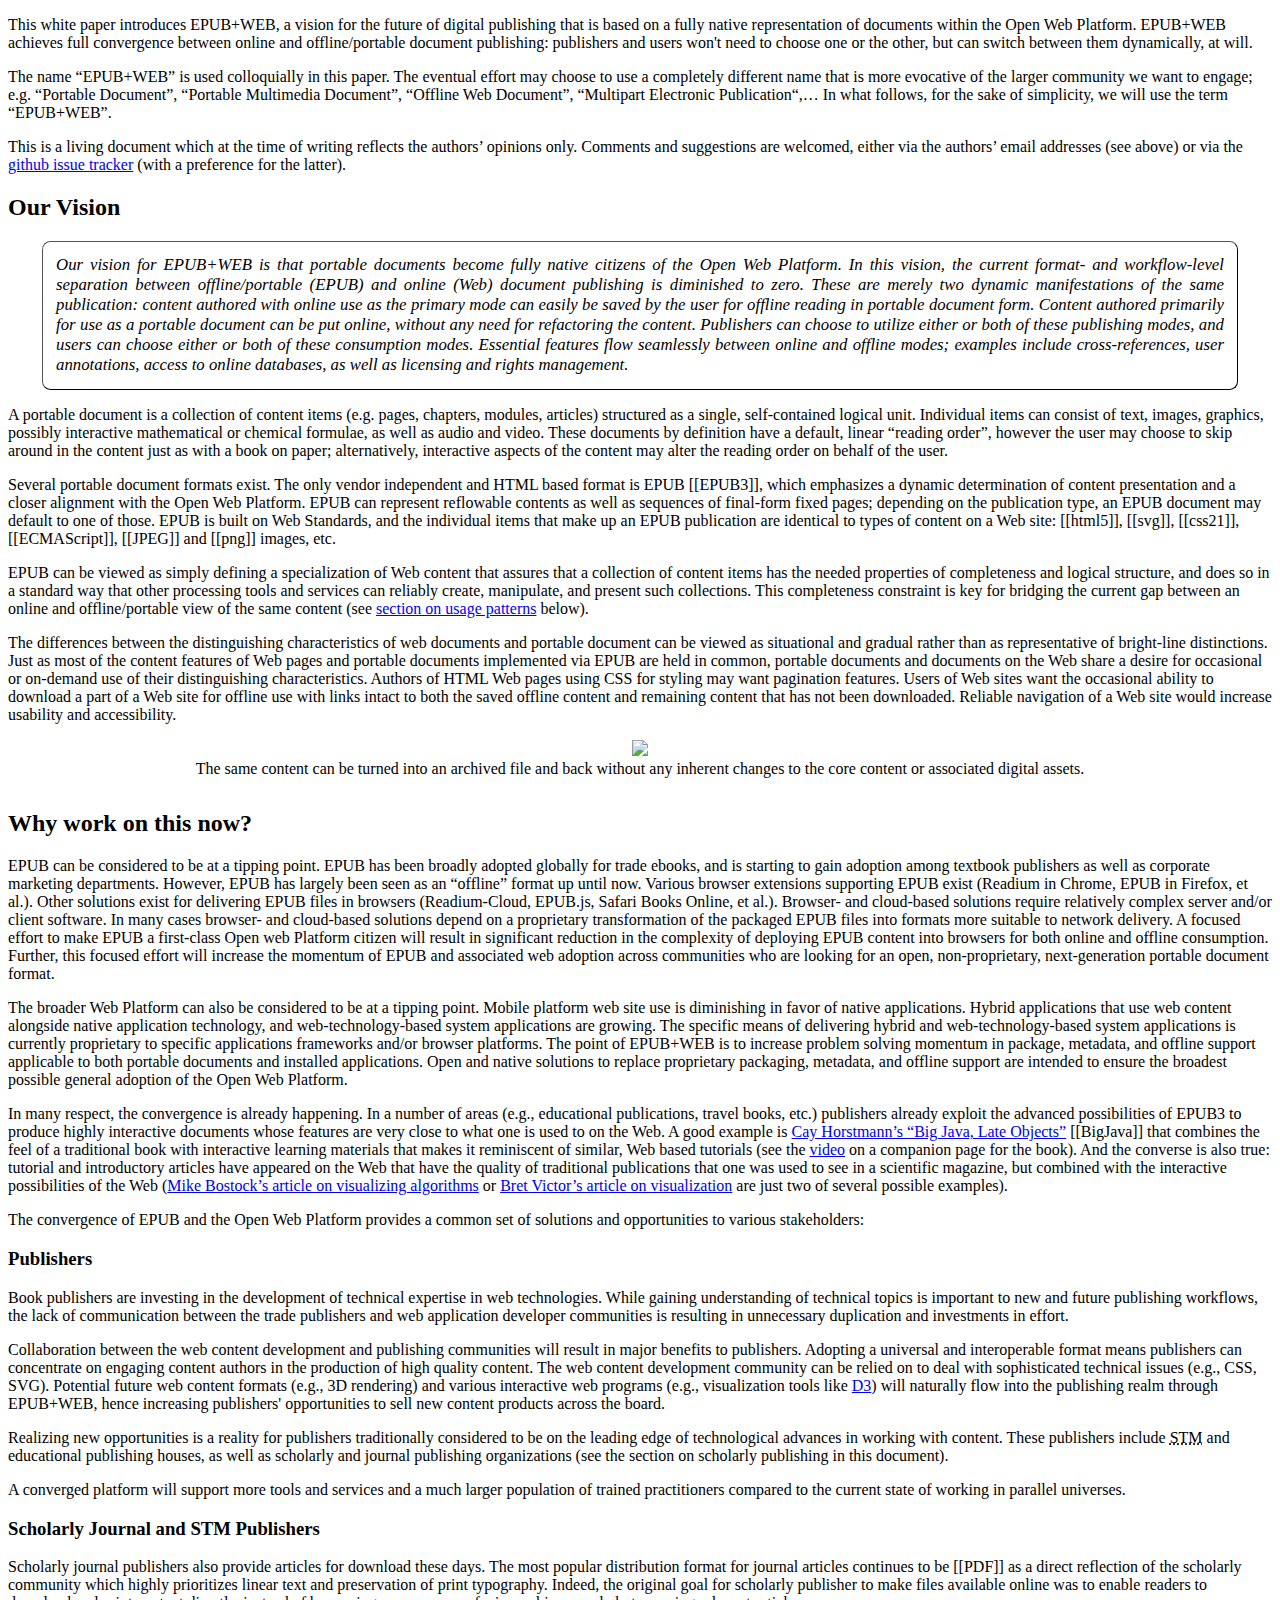
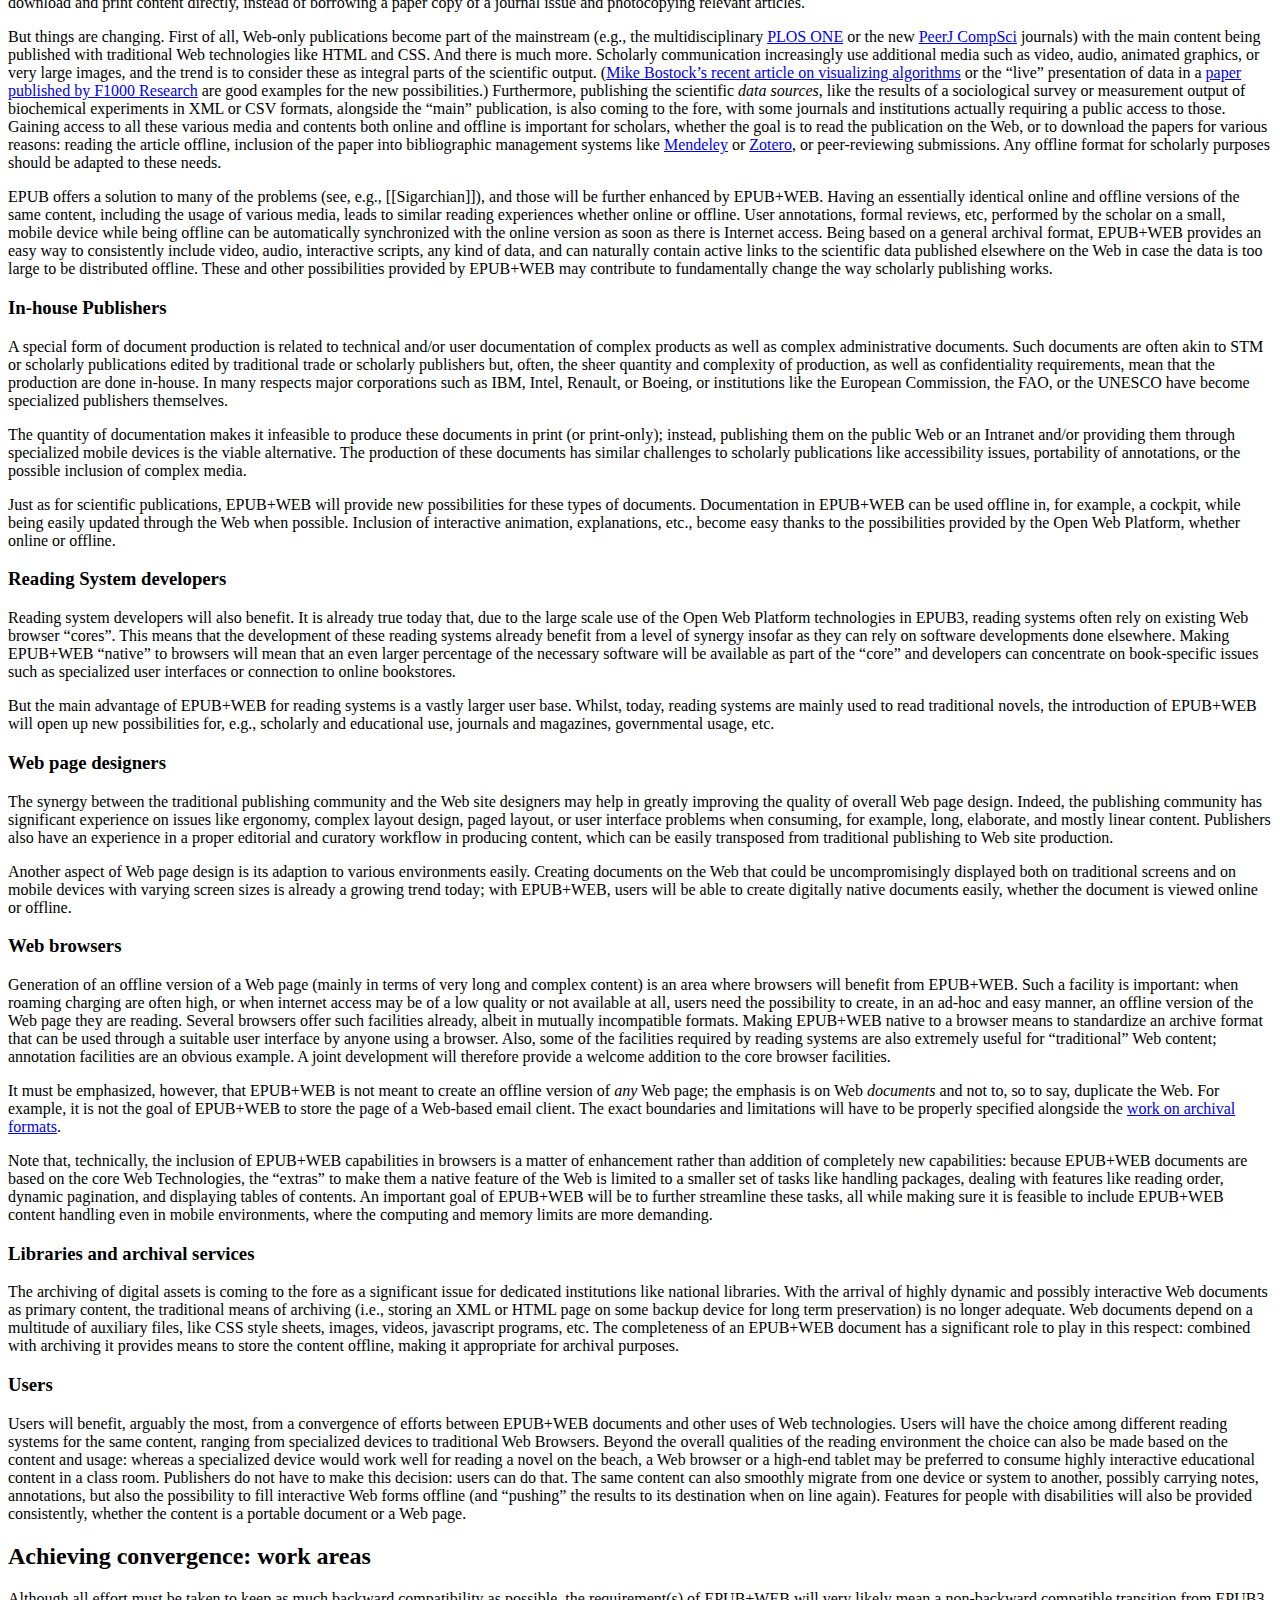
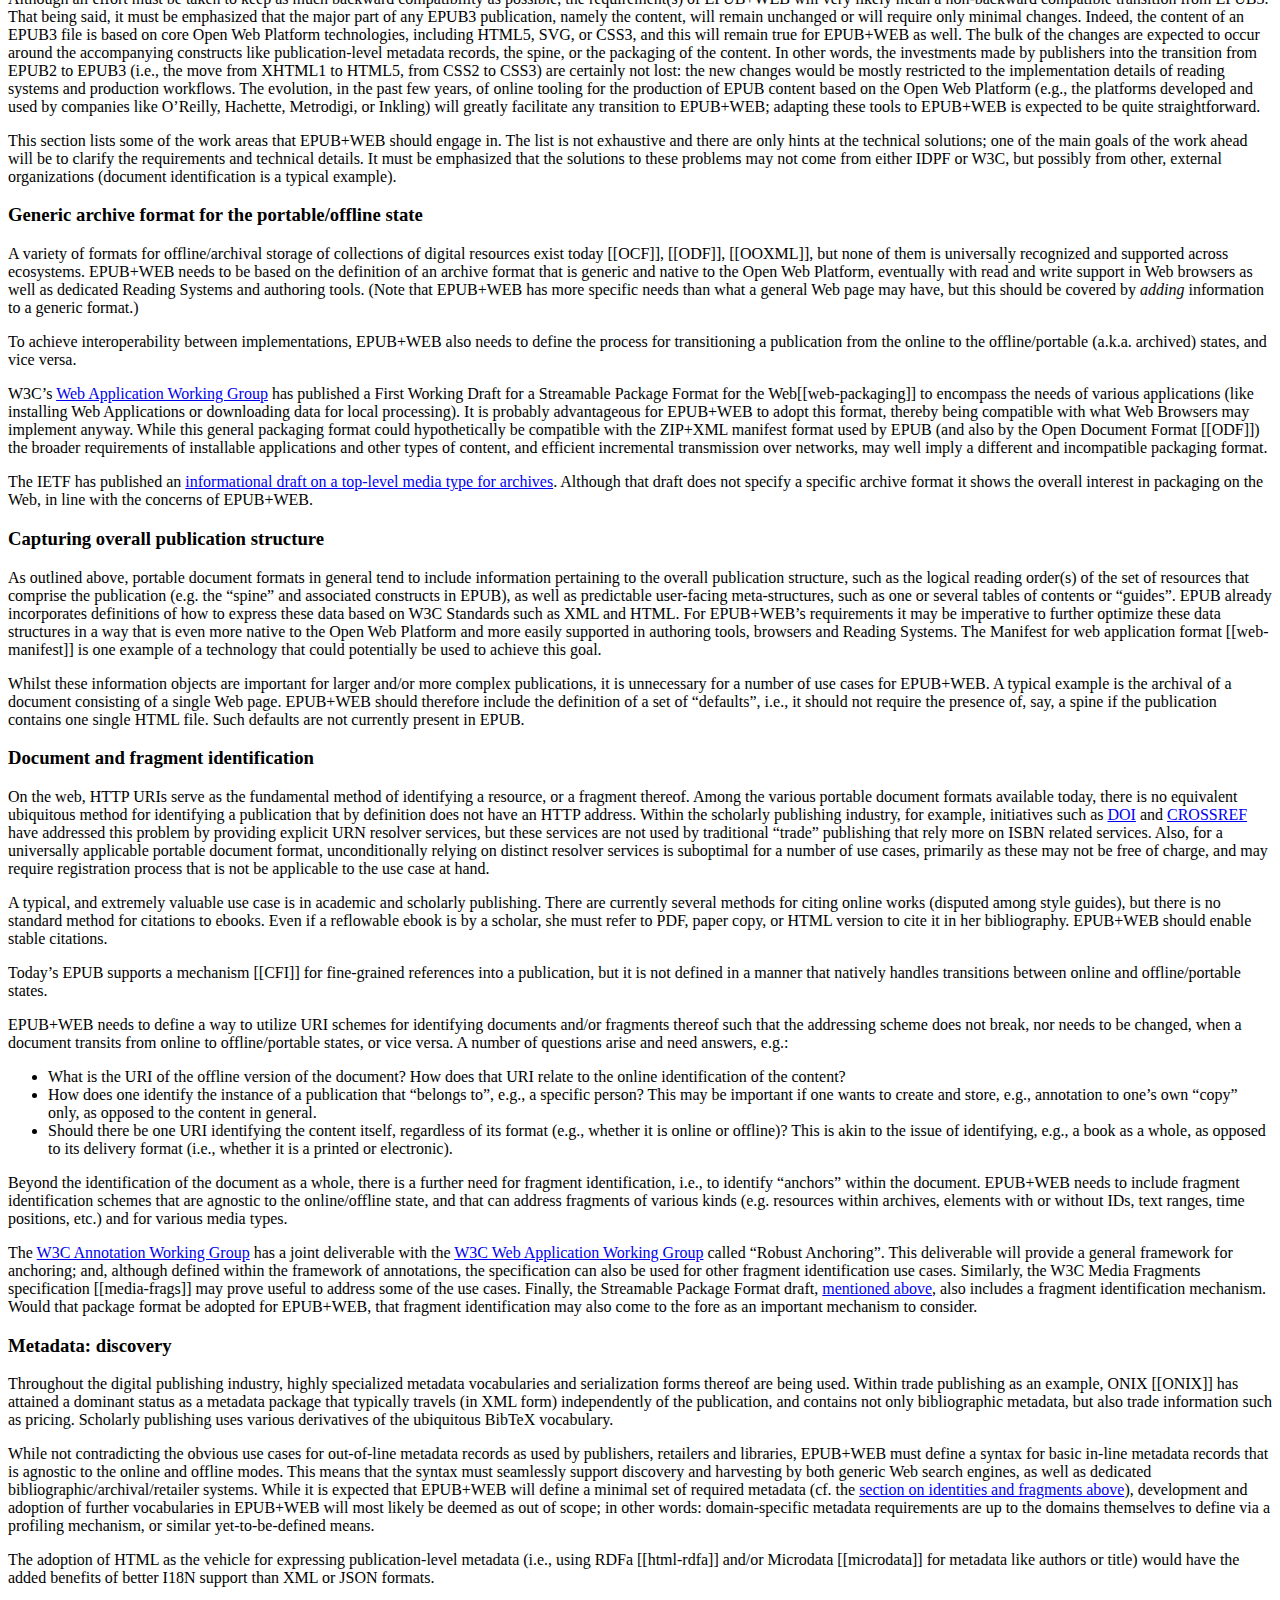
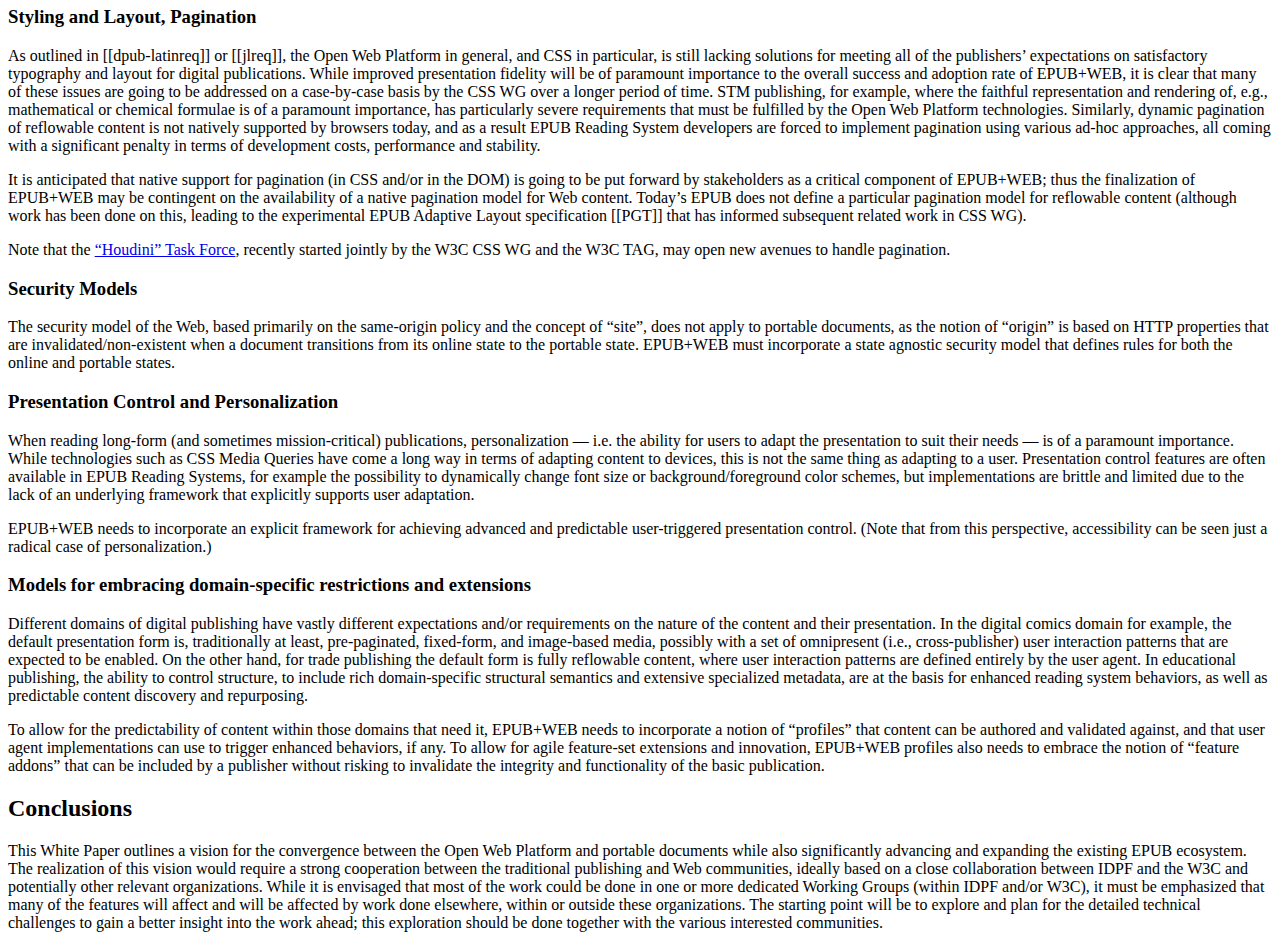
==== commit 41372d44: "Merge pull request #45 from w3c/post-f2f" ====
--- a/draft/index.html
+++ b/draft/index.html
@@ -419,7 +419,7 @@
         <p class="note">W3C’s <a href="http://www.w3.org/2008/webapps/">Web Application Working Group</a> has published a First Working Draft for a Streamable Package Format for the Web[[web-packaging]] to encompass the needs of various applications (like installing Web Applications or downloading data for local processing). It is probably advantageous for EPUB+WEB to adopt this format, thereby being compatible with what Web Browsers may implement anyway. While this general packaging format could hypothetically be compatible with the ZIP+XML manifest format used by EPUB (and also by the Open Document Format [[ODF]]) the broader requirements of installable applications and other types of content, and efficient incremental transmission over networks, may well imply a different and incompatible packaging format.
         </p>  
 
-        <p class="note">The IETF has published an <a href="https://tools.ietf.org/html/draft-seantek-kerwin-arcmedia-type-01">informational draft on a top-level media type for archives</a>. Although that draft does not specify a specific archive format it shows the overall interest in packaging on the Web, in line with the concerns of EPUB+WEB</p>  
+        <p class="note">The IETF has published an <a href="https://tools.ietf.org/html/draft-seantek-kerwin-arcmedia-type-01">informational draft on a top-level media type for archives</a>. Although that draft does not specify a specific archive format it shows the overall interest in packaging on the Web, in line with the concerns of EPUB+WEB.</p>  
       </section>  
 
       <section>
@@ -467,6 +467,8 @@
         <p>As outlined in [[dpub-latinreq]] or [[jlreq]], the Open Web Platform in general, and CSS in particular, is still lacking solutions for meeting all of the publishers’ expectations on satisfactory typography and layout for digital publications. While improved presentation fidelity will be of paramount importance to the overall success and adoption rate of EPUB+WEB, it is clear that many of these issues are going to be addressed on a case-by-case basis by the CSS WG over a longer period of time. STM publishing, for example, where the faithful representation and rendering of, e.g., mathematical or chemical formulae is of a paramount importance, has particularly severe requirements that must be fulfilled by the Open Web Platform technologies. Similarly, dynamic pagination of reflowable content is not natively supported by browsers today, and as a result EPUB Reading System developers are forced to implement pagination using various ad-hoc approaches, all coming with a significant penalty in terms of development costs, performance and stability.</p>
 
         <p>It is anticipated that native support for pagination (in CSS and/or in the DOM) is going to be put forward by stakeholders as a critical component of EPUB+WEB; thus the finalization of EPUB+WEB may be contingent on the availability of a native pagination model for Web content. Today’s EPUB does not define a particular pagination model for reflowable content (although work has been done on this, leading to the experimental EPUB Adaptive Layout specification [[PGT]] that has informed subsequent related work in CSS WG).</p>
+
+        <p class="note">Note that the <a href="https://wiki.css-houdini.org/">“Houdini” Task Force</a>, recently started jointly by the W3C CSS WG and the W3C TAG, may open new avenues to handle pagination.</p>
       </section>
 
       <section>
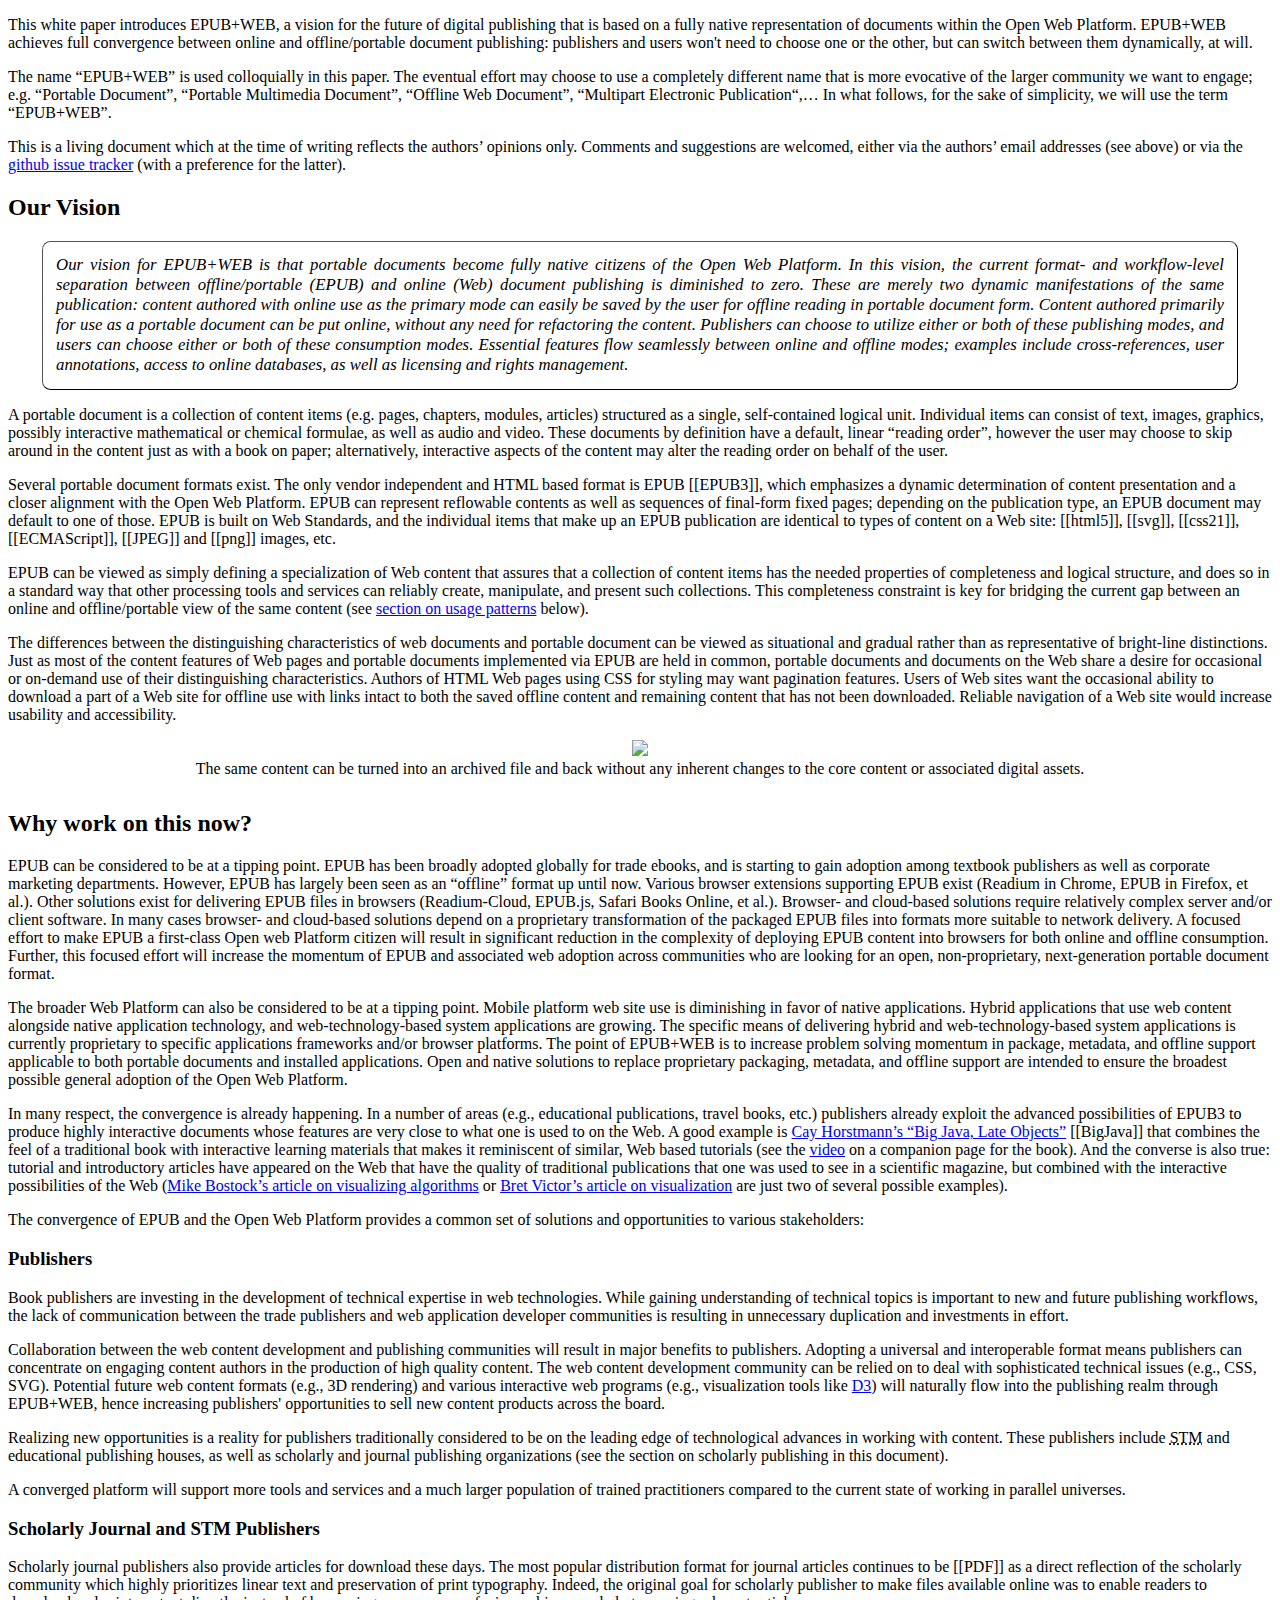
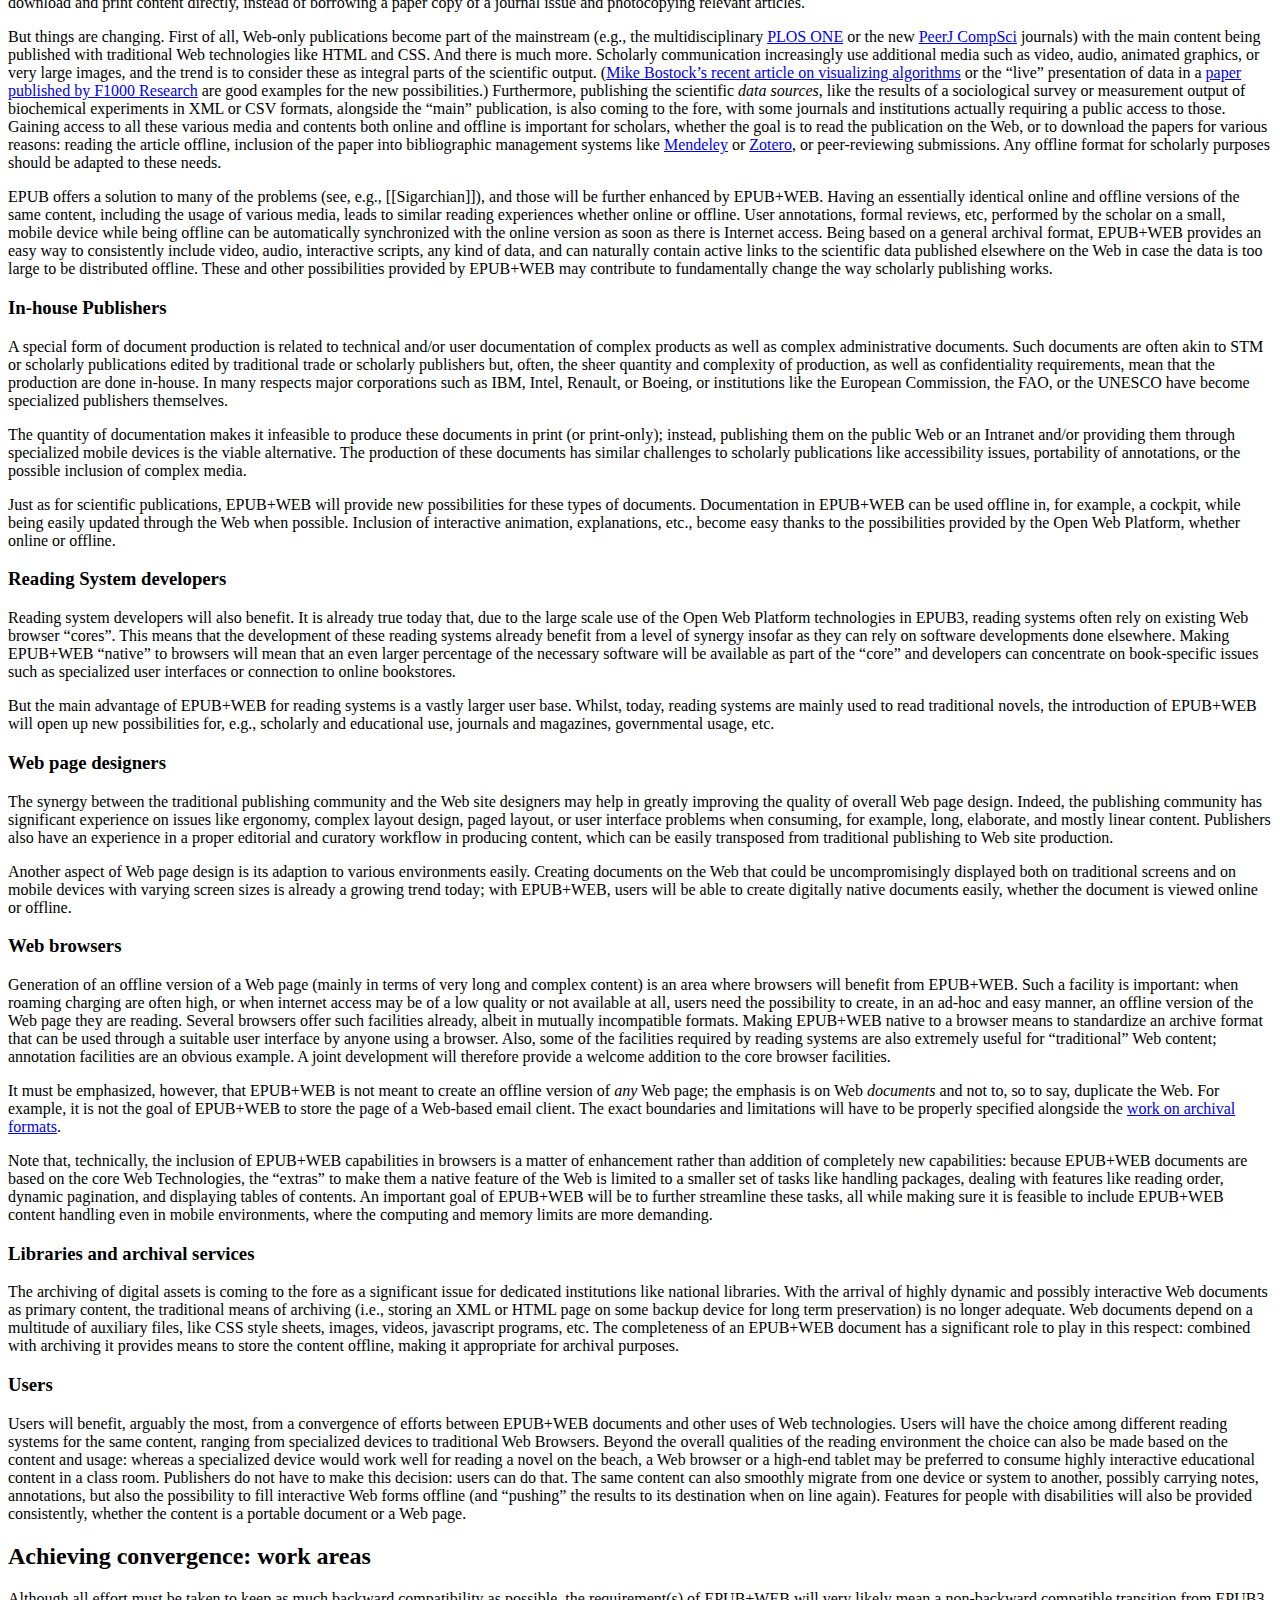
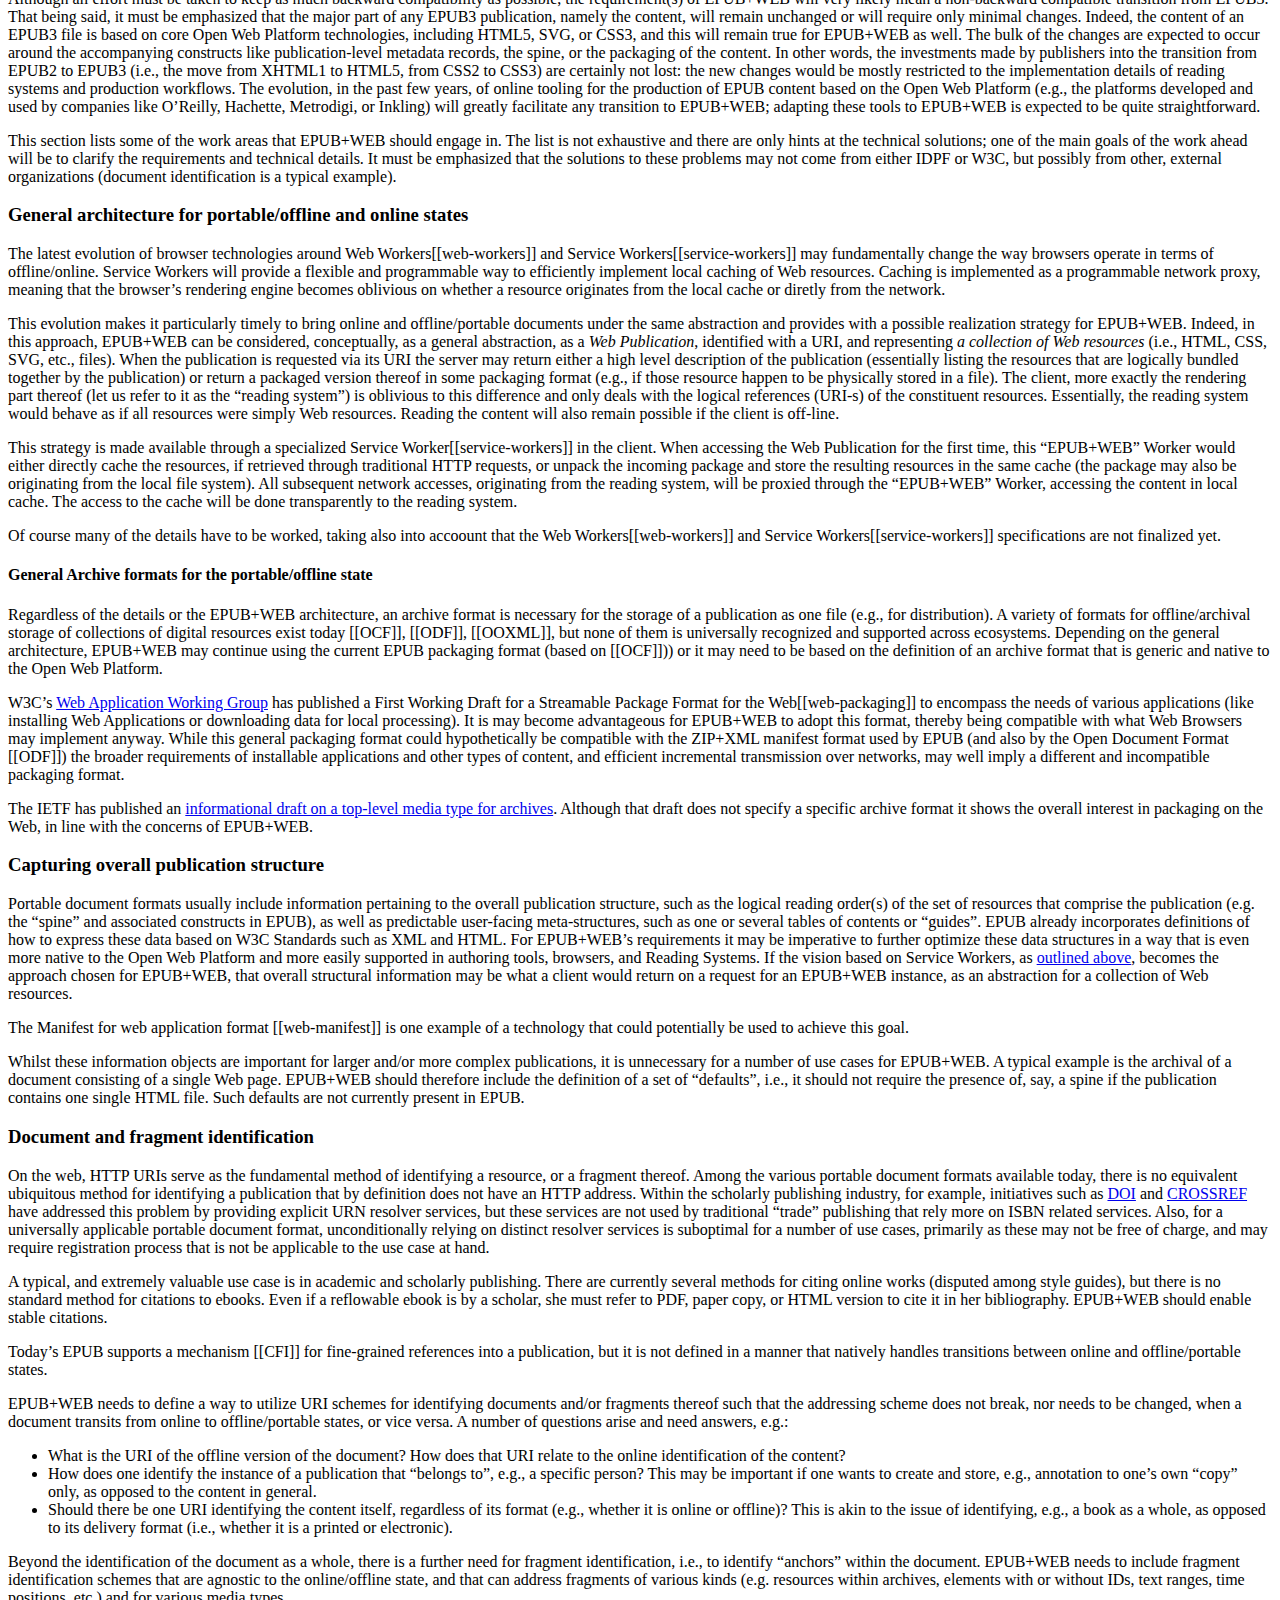
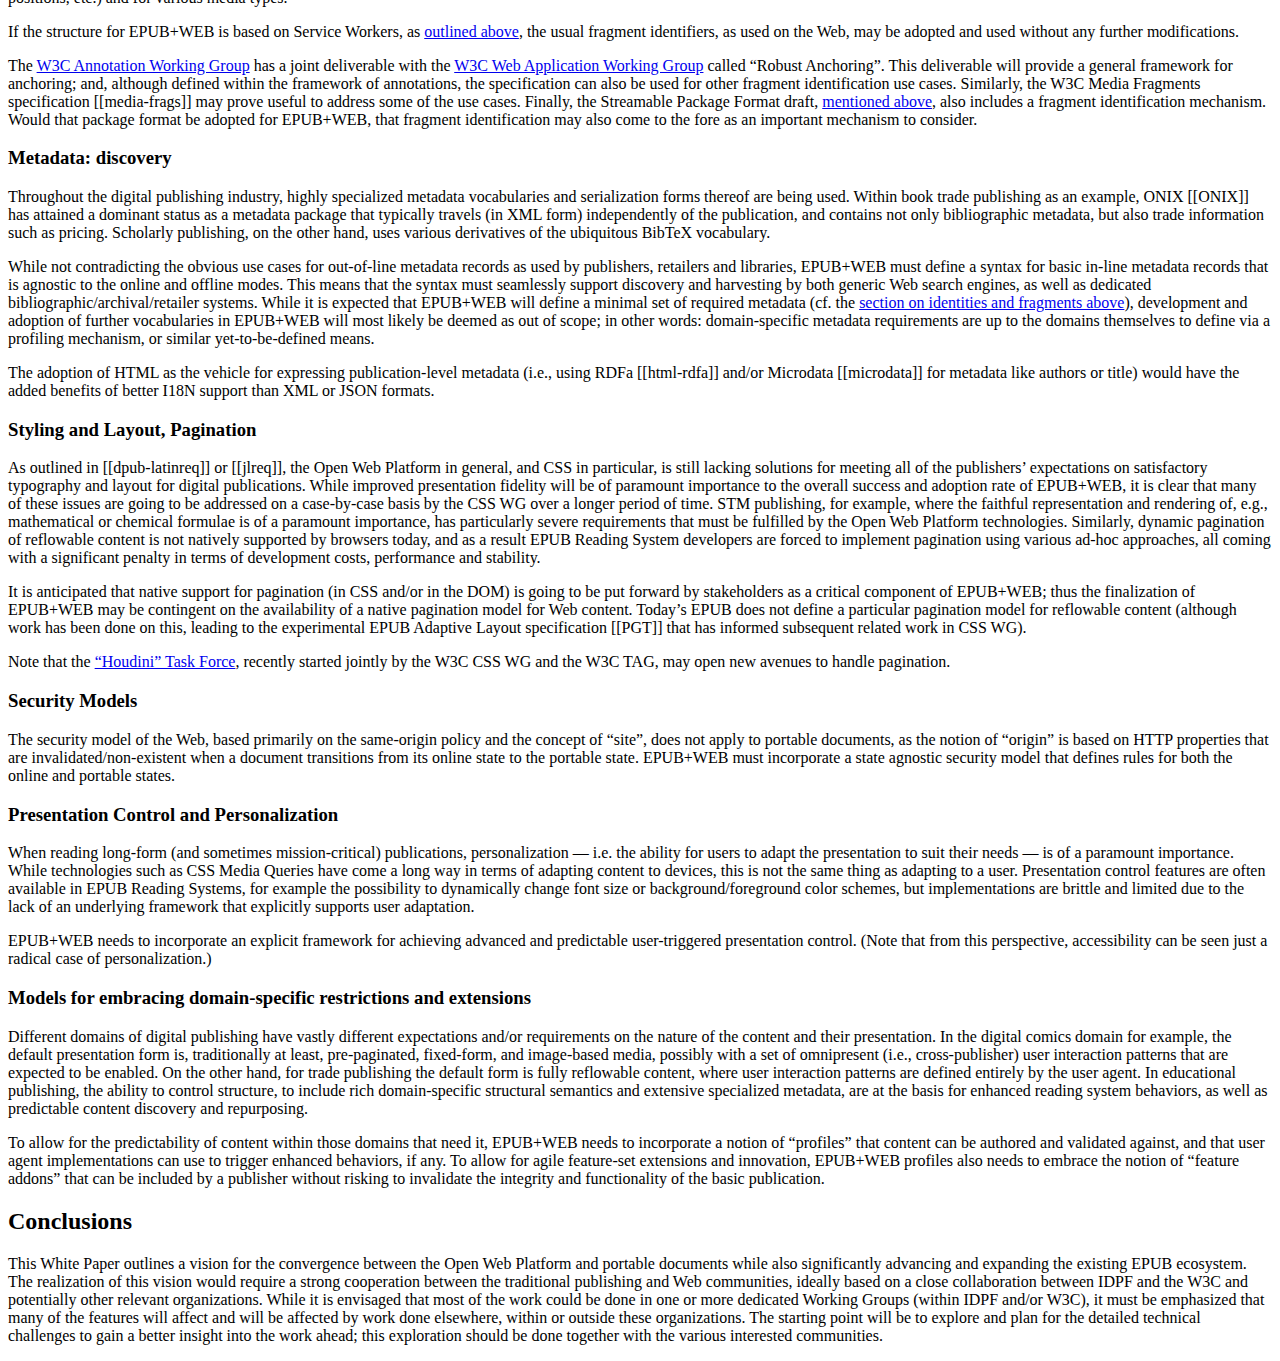
==== commit 9d40ce0c: "Made some further editorial changes on the new architectural features" ====
--- a/draft/index.html
+++ b/draft/index.html
@@ -61,7 +61,7 @@
     </script>
 
 
-    <script src="http://www.w3.org/Tools/respec/respec-w3c-common" async="" class="remove"></script>
+    <script src="https://www.w3.org/Tools/respec/respec-w3c-common" async="" class="remove"></script>
     <script class="remove">
       var respecConfig = {
          localBiblio: {
@@ -213,7 +213,32 @@
             },
             "Sigarchian" : "Hajar Ghaem Sigarchian et al. <em>EPUB3 for Integrated and Customizable Representation of a Scientific Publication and its Associated Resources</em>. In: Proceedings of the 4th Workshop on Linked Science 2014. URL: <a href='http://linkedscience.org/wp-content/uploads/2014/10/lisc2014_submission_3.pdf'>http://linkedscience.org/wp-content/uploads/2014/10/lisc2014_submission_3.pdf</a>.",
 
-            "BigJava" : "Cay Horstmann. <em>Big Java Late Objects</em>, John Wiley &amp; Sons, Inc., 2013"
+            "BigJava" : "Cay Horstmann. <em>Big Java Late Objects</em>, John Wiley &amp; Sons, Inc., 2013",
+
+            "web-workers" : {
+                "authors": [
+                  "Ian Hickson"
+                ],
+                "title": "Web Workers",
+                "href" : "https://w3c.github.io/workers/",
+                "rawDate": "2015-05-19",
+                "status" : "ED",
+                "publisher": "W3C"
+            },
+
+            "service-workers" : {
+                "authors": [
+                  "Alex Russel",
+                  "Jungkee Song",
+                  "Jake Archibald"
+                ],
+                "title": "Service Workers",
+                "href" : "https://slightlyoff.github.io/ServiceWorker/spec/service_worker/",
+                "rawDate": "2015-05-25",
+                "status" : "ED",
+                "publisher": "W3C"
+
+            }
           },
 
           // These may become useful if the document gets a more 'official' status
@@ -231,7 +256,7 @@
           subtitle   :  "White Paper",
 
           // if you wish the publication date to be other than the last modification, set this
-          // publishDate:  "2014-11-21",
+          publishDate:  "2015-06-04",
 
           // if the specification's copyright date is a range of years, specify
           // the start date here:
@@ -411,23 +436,39 @@
       <p>This section lists some of the work areas that EPUB+WEB should engage in. The list is not exhaustive and there are only hints at the technical solutions; one of the main goals of the work ahead will be to clarify the requirements and technical details. It must be emphasized that the solutions to these problems may not come from either IDPF or W3C, but possibly from other, external organizations (document identification is a typical example).</p>
 
       <section>
-        <h3 id="arch">Generic archive format for the portable/offline state</h3>
-        <p>A variety of formats for offline/archival storage of collections of digital resources exist today [[OCF]], [[ODF]], [[OOXML]], but none of them is universally recognized and supported across ecosystems. EPUB+WEB needs to be based on the definition of an archive format that is generic and native to the Open Web Platform, eventually with read and write support in Web browsers as well as dedicated Reading Systems and authoring tools. (Note that EPUB+WEB has more specific needs than what a general Web page may have, but this should be covered by <em>adding</em> information to a generic format.)</p>
-
-        <p>To achieve interoperability between implementations, EPUB+WEB also needs to define the process for transitioning a publication from the online to the offline/portable (a.k.a. archived) states, and vice versa.  </p>
-
-        <p class="note">W3C’s <a href="http://www.w3.org/2008/webapps/">Web Application Working Group</a> has published a First Working Draft for a Streamable Package Format for the Web[[web-packaging]] to encompass the needs of various applications (like installing Web Applications or downloading data for local processing). It is probably advantageous for EPUB+WEB to adopt this format, thereby being compatible with what Web Browsers may implement anyway. While this general packaging format could hypothetically be compatible with the ZIP+XML manifest format used by EPUB (and also by the Open Document Format [[ODF]]) the broader requirements of installable applications and other types of content, and efficient incremental transmission over networks, may well imply a different and incompatible packaging format.
-        </p>  
-
-        <p class="note">The IETF has published an <a href="https://tools.ietf.org/html/draft-seantek-kerwin-arcmedia-type-01">informational draft on a top-level media type for archives</a>. Although that draft does not specify a specific archive format it shows the overall interest in packaging on the Web, in line with the concerns of EPUB+WEB.</p>  
-      </section>  
-
-      <section>
-        <h3>Capturing overall publication structure</h3>
-        <p>As outlined above, portable document formats in general tend to include information pertaining to the overall publication structure, such as the logical reading order(s) of the set of resources that comprise the publication (e.g. the “spine” and associated constructs in EPUB), as well as predictable user-facing meta-structures, such as one or several tables of contents or “guides”. EPUB already incorporates definitions of how to express these data based on W3C Standards such as XML and HTML. For EPUB+WEB’s requirements it may be imperative to further optimize these data structures in a way that is even more native to the Open Web Platform and more easily supported in authoring tools, browsers and Reading Systems. The Manifest for web application format [[web-manifest]] is one example of a technology that could potentially be used to achieve this goal.	
-        </p>
-
-        <p class="note">Whilst these information objects are important for larger and/or more complex publications, it is unnecessary for a number of use cases for EPUB+WEB. A typical example is the archival of a document consisting of a single Web page. EPUB+WEB should therefore include the definition of a set of “defaults”, i.e., it should not require the presence of, say, a spine if the publication contains one single HTML file. Such defaults are not currently present in EPUB.</p>
+        <h3 id="arch">General architecture for portable/offline and online states</h3>
+
+        <p>The latest evolution of browser technologies around Web Workers[[web-workers]] and Service Workers[[service-workers]] may fundamentally change the way browsers operate in terms of offline/online. Service Workers will provide a flexible and programmable way to efficiently implement local caching of Web resources. Caching is implemented as a programmable network proxy, meaning that the browser’s rendering engine becomes oblivious on whether a resource originates from the local cache or diretly from the network. </p>
+
+        <p id="sworkers">This evolution makes it particularly timely to bring online and offline/portable documents under the same abstraction and provides with a possible realization strategy for EPUB+WEB. Indeed, in this approach, EPUB+WEB can be considered, conceptually, as a general abstraction, as a <em>Web Publication</em>, identified with a URI, and representing <em>a collection of Web resources</em> (i.e., HTML, CSS, SVG, etc., files). When the publication is requested via its URI the server may return either a high level description of the publication (essentially listing the resources that are logically bundled together by the publication) or return a packaged version thereof in some packaging format (e.g., if those resource happen to be physically stored in a file). The client, more exactly the rendering part thereof (let us refer to it as the “reading system”) is oblivious to this difference and only deals with the logical references (URI-s) of the constituent resources. Essentially, the reading system would behave as if all resources were simply Web resources. Reading the content will also remain possible if the client is off-line.</p>
+
+        <p>This strategy is made available through a specialized Service Worker[[service-workers]] in the client. When accessing the Web Publication for the first time, this “EPUB+WEB” Worker would either directly cache the resources, if retrieved through traditional HTTP requests, or unpack the incoming package and store the resulting resources in the same cache (the package may also be originating from the local file system). All subsequent network accesses, originating from the reading system, will be proxied through the “EPUB+WEB” Worker, accessing the content in local cache. The access to the cache will be done transparently to the reading system.</p>
+
+        <p>Of course many of the details have to be worked, taking also into accoount that the Web Workers[[web-workers]] and Service Workers[[service-workers]] specifications are not finalized yet.</p> 
+
+        <section>
+          <h4>General Archive formats for the portable/offline state</h4>
+
+          <p id="sworkers">Regardless of the details or the EPUB+WEB architecture, an archive format is necessary for the storage of a publication as one file (e.g., for distribution). A variety of formats for offline/archival storage of collections of digital resources exist today [[OCF]], [[ODF]], [[OOXML]], but none of them is universally recognized and supported across ecosystems. Depending on the general architecture, EPUB+WEB may continue using the current EPUB packaging format (based on [[OCF]])) or it may need to be based on the definition of an archive format that is generic and native to the Open Web Platform. </p>
+
+          <div class="note">
+            <p>W3C’s <a href="http://www.w3.org/2008/webapps/">Web Application Working Group</a> has published a First Working Draft for a Streamable Package Format for the Web[[web-packaging]] to encompass the needs of various applications (like installing Web Applications or downloading data for local processing). It is may become advantageous for EPUB+WEB to adopt this format, thereby being compatible with what Web Browsers may implement anyway. While this general packaging format could hypothetically be compatible with the ZIP+XML manifest format used by EPUB (and also by the Open Document Format [[ODF]]) the broader requirements of installable applications and other types of content, and efficient incremental transmission over networks, may well imply a different and incompatible packaging format.
+            </p>  
+
+            <p>The IETF has published an <a href="https://tools.ietf.org/html/draft-seantek-kerwin-arcmedia-type-01">informational draft on a top-level media type for archives</a>. Although that draft does not specify a specific archive format it shows the overall interest in packaging on the Web, in line with the concerns of EPUB+WEB.</p> 
+          </div> 
+        </section>
+
+        <section>
+          <h3>Capturing overall publication structure</h3>
+
+          <p>Portable document formats usually include information pertaining to the overall publication structure, such as the logical reading order(s) of the set of resources that comprise the publication (e.g. the “spine” and associated constructs in EPUB), as well as predictable user-facing meta-structures, such as one or several tables of contents or “guides”. EPUB already incorporates definitions of how to express these data based on W3C Standards such as XML and HTML. For EPUB+WEB’s requirements it may be imperative to further optimize these data structures in a way that is even more native to the Open Web Platform and more easily supported in authoring tools, browsers, and Reading Systems. If the vision based on Service Workers, as <a href="#sworkers">outlined above</a>, becomes the approach chosen for EPUB+WEB, that overall structural information may be what a client would return on a request for an EPUB+WEB instance, as an abstraction for a collection of Web resources.</p>
+
+          <p>The Manifest for web application format [[web-manifest]] is one example of a technology that could potentially be used to achieve this goal.</p>
+
+          <p class="note">Whilst these information objects are important for larger and/or more complex publications, it is unnecessary for a number of use cases for EPUB+WEB. A typical example is the archival of a document consisting of a single Web page. EPUB+WEB should therefore include the definition of a set of “defaults”, i.e., it should not require the presence of, say, a spine if the publication contains one single HTML file. Such defaults are not currently present in EPUB.</p>
+        </section>
+
       </section>
 
       <section>
@@ -450,12 +491,14 @@
 
         <p>Beyond the identification of the document as a whole, there is a further need for fragment identification, i.e., to identify “anchors” within the document. EPUB+WEB needs to include fragment identification schemes that are agnostic to the online/offline state, and that can address fragments of various kinds (e.g. resources within archives, elements with or without IDs, text ranges, time positions, etc.) and for various media types.</p>
 
+        <p class="note">If the structure for EPUB+WEB is based on Service Workers, as <a href="#sworkers">outlined above</a>, the usual fragment identifiers, as used on the Web, may be adopted and used without any further modifications.</p>
+
         <p class="note">The <a href="http://www.w3.org/annotation/">W3C Annotation Working Group</a> has a joint deliverable with the <a href="http://www.w3.org/2008/webapps/">W3C Web Application Working Group</a> called “Robust Anchoring”. This deliverable will provide a general framework for anchoring; and, although defined within the framework of annotations, the specification can also be used for other fragment identification use cases. Similarly, the W3C Media Fragments specification&nbsp;[[media-frags]] may prove useful to address some of the use cases. Finally, the Streamable Package Format draft, <a href="#arch">mentioned above</a>, also includes a fragment identification mechanism. Would that package format be adopted for EPUB+WEB, that fragment identification may also come to the fore as an important mechanism to consider.</p>
       </section>  
 
       <section>
         <h3>Metadata: discovery</h3>
-        <p>Throughout the digital publishing industry, highly specialized metadata vocabularies and serialization forms thereof are being used. Within trade publishing as an example, ONIX&nbsp;[[ONIX]] has attained a dominant status as a metadata package that typically travels (in XML form) independently of the publication, and contains not only bibliographic metadata, but also trade information such as pricing. Scholarly publishing uses various derivatives of the ubiquitous BibTeX vocabulary.</p>
+        <p>Throughout the digital publishing industry, highly specialized metadata vocabularies and serialization forms thereof are being used. Within book trade publishing as an example, ONIX&nbsp;[[ONIX]] has attained a dominant status as a metadata package that typically travels (in XML form) independently of the publication, and contains not only bibliographic metadata, but also trade information such as pricing. Scholarly publishing, on the other hand, uses various derivatives of the ubiquitous BibTeX vocabulary.</p>
 
         <p>While not contradicting the obvious use cases for out-of-line metadata records as used by publishers, retailers and libraries, EPUB+WEB must define a syntax for basic in-line metadata records that is agnostic to the online and offline modes. This means that the syntax must seamlessly support discovery and harvesting by both generic Web search engines, as well as dedicated bibliographic/archival/retailer systems. While it is expected that EPUB+WEB will define a minimal set of required metadata (cf. the <a href="#idf">section on identities and fragments above</a>), development and adoption of further vocabularies in EPUB+WEB will most likely be deemed as out of scope; in other words: domain-specific metadata requirements are up to the domains themselves to define via a profiling mechanism, or similar yet-to-be-defined means. </p>
 
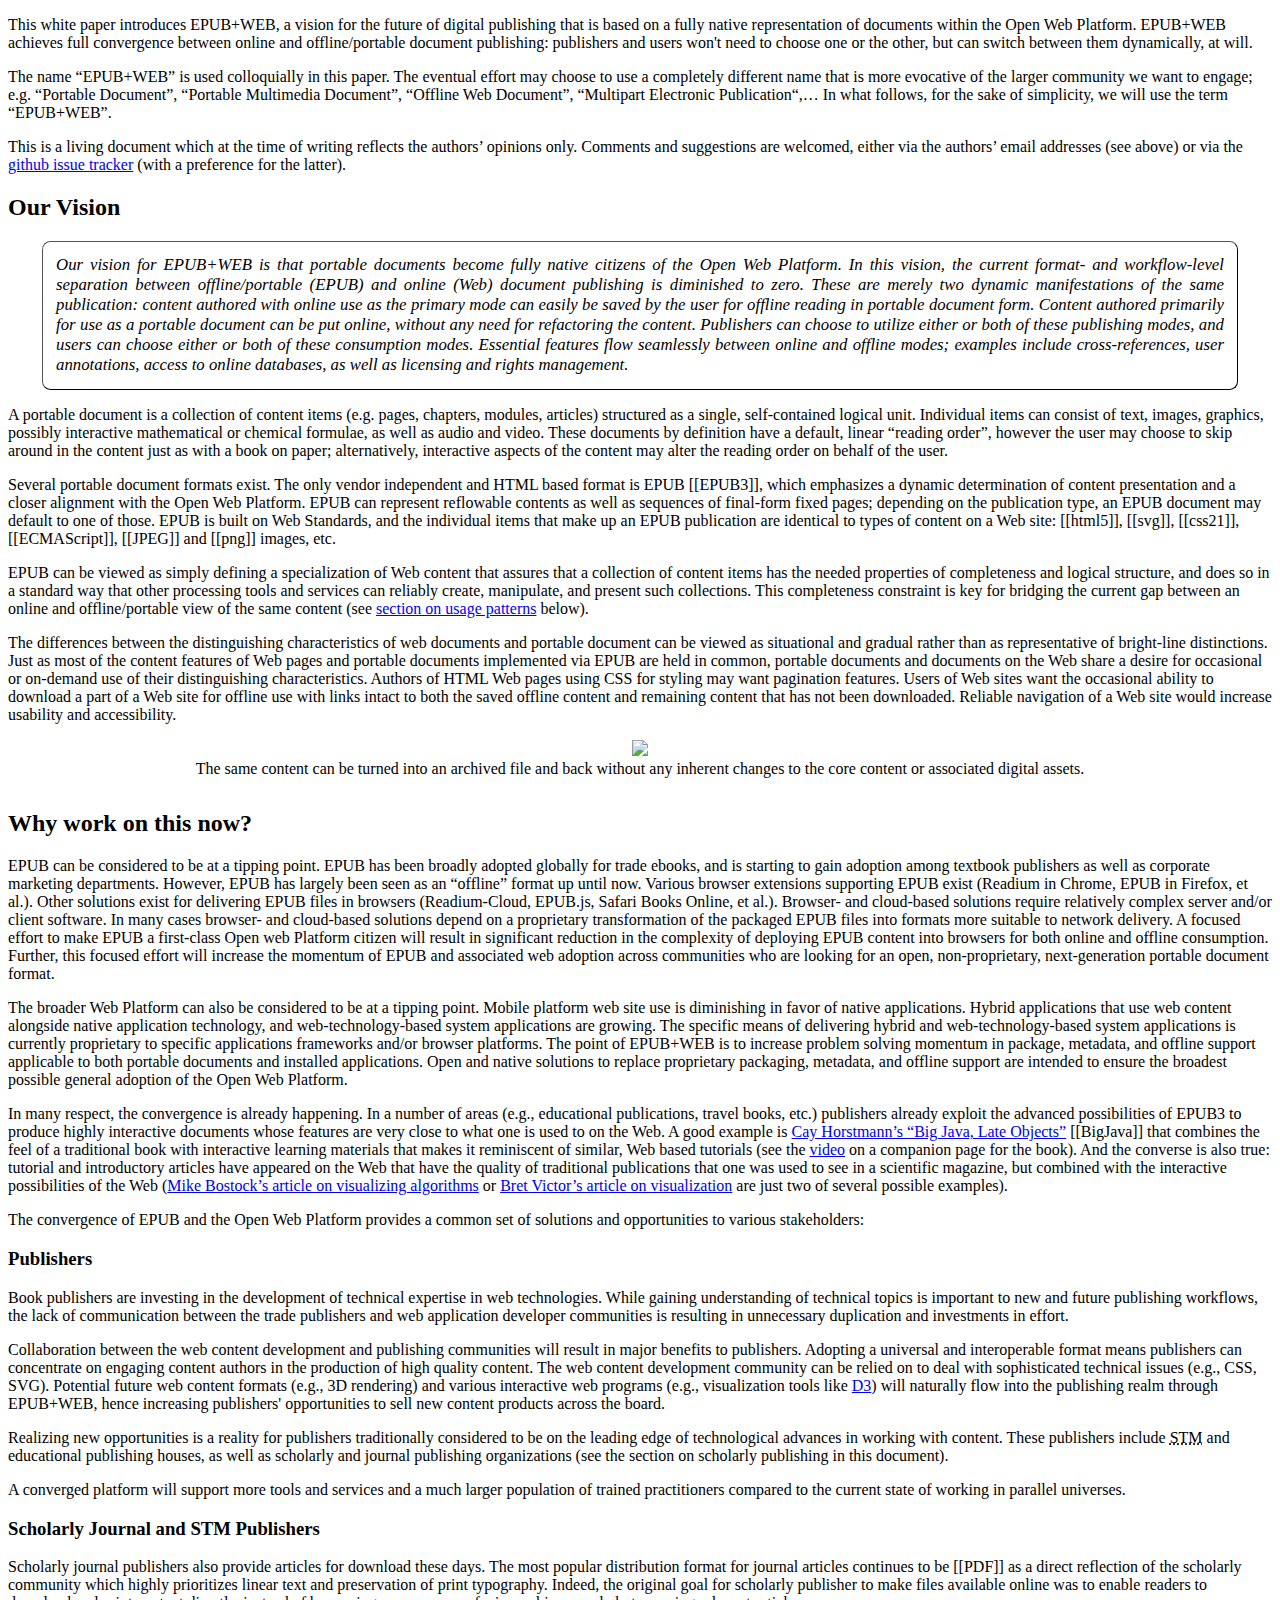
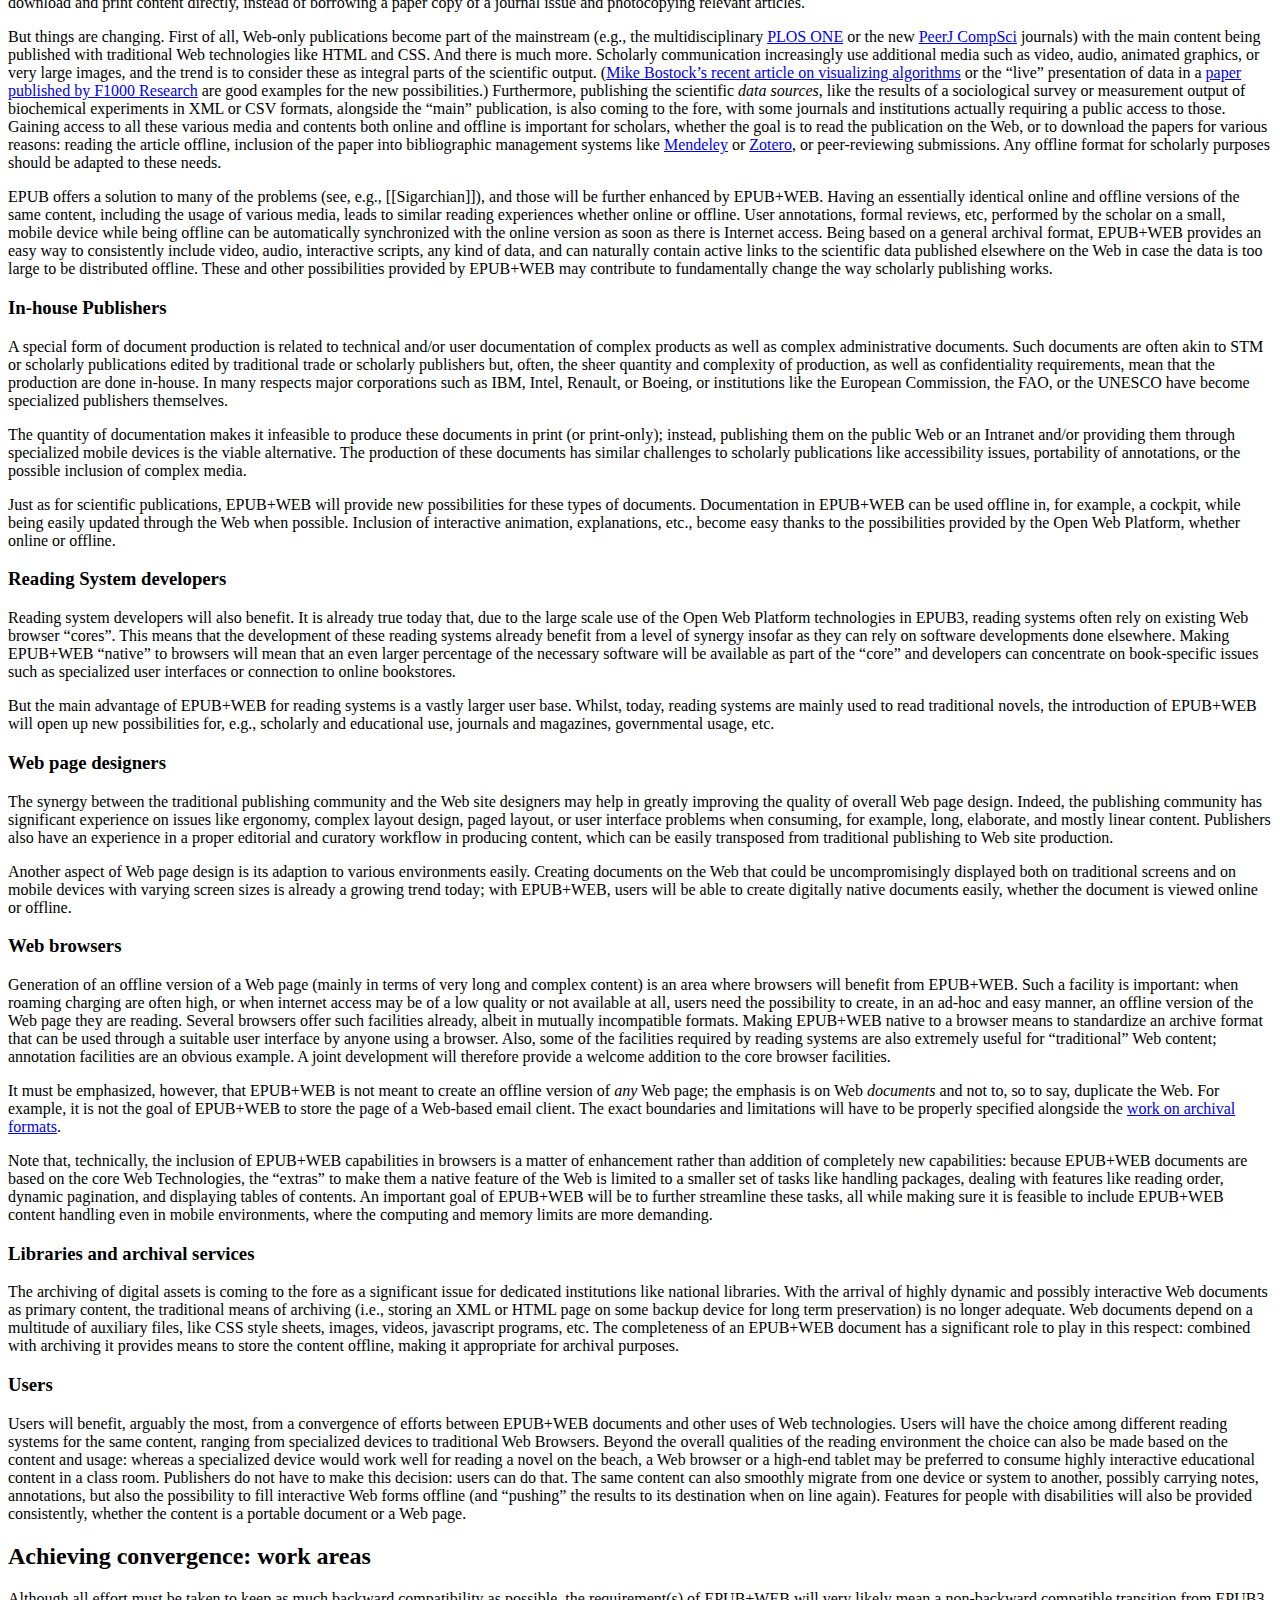
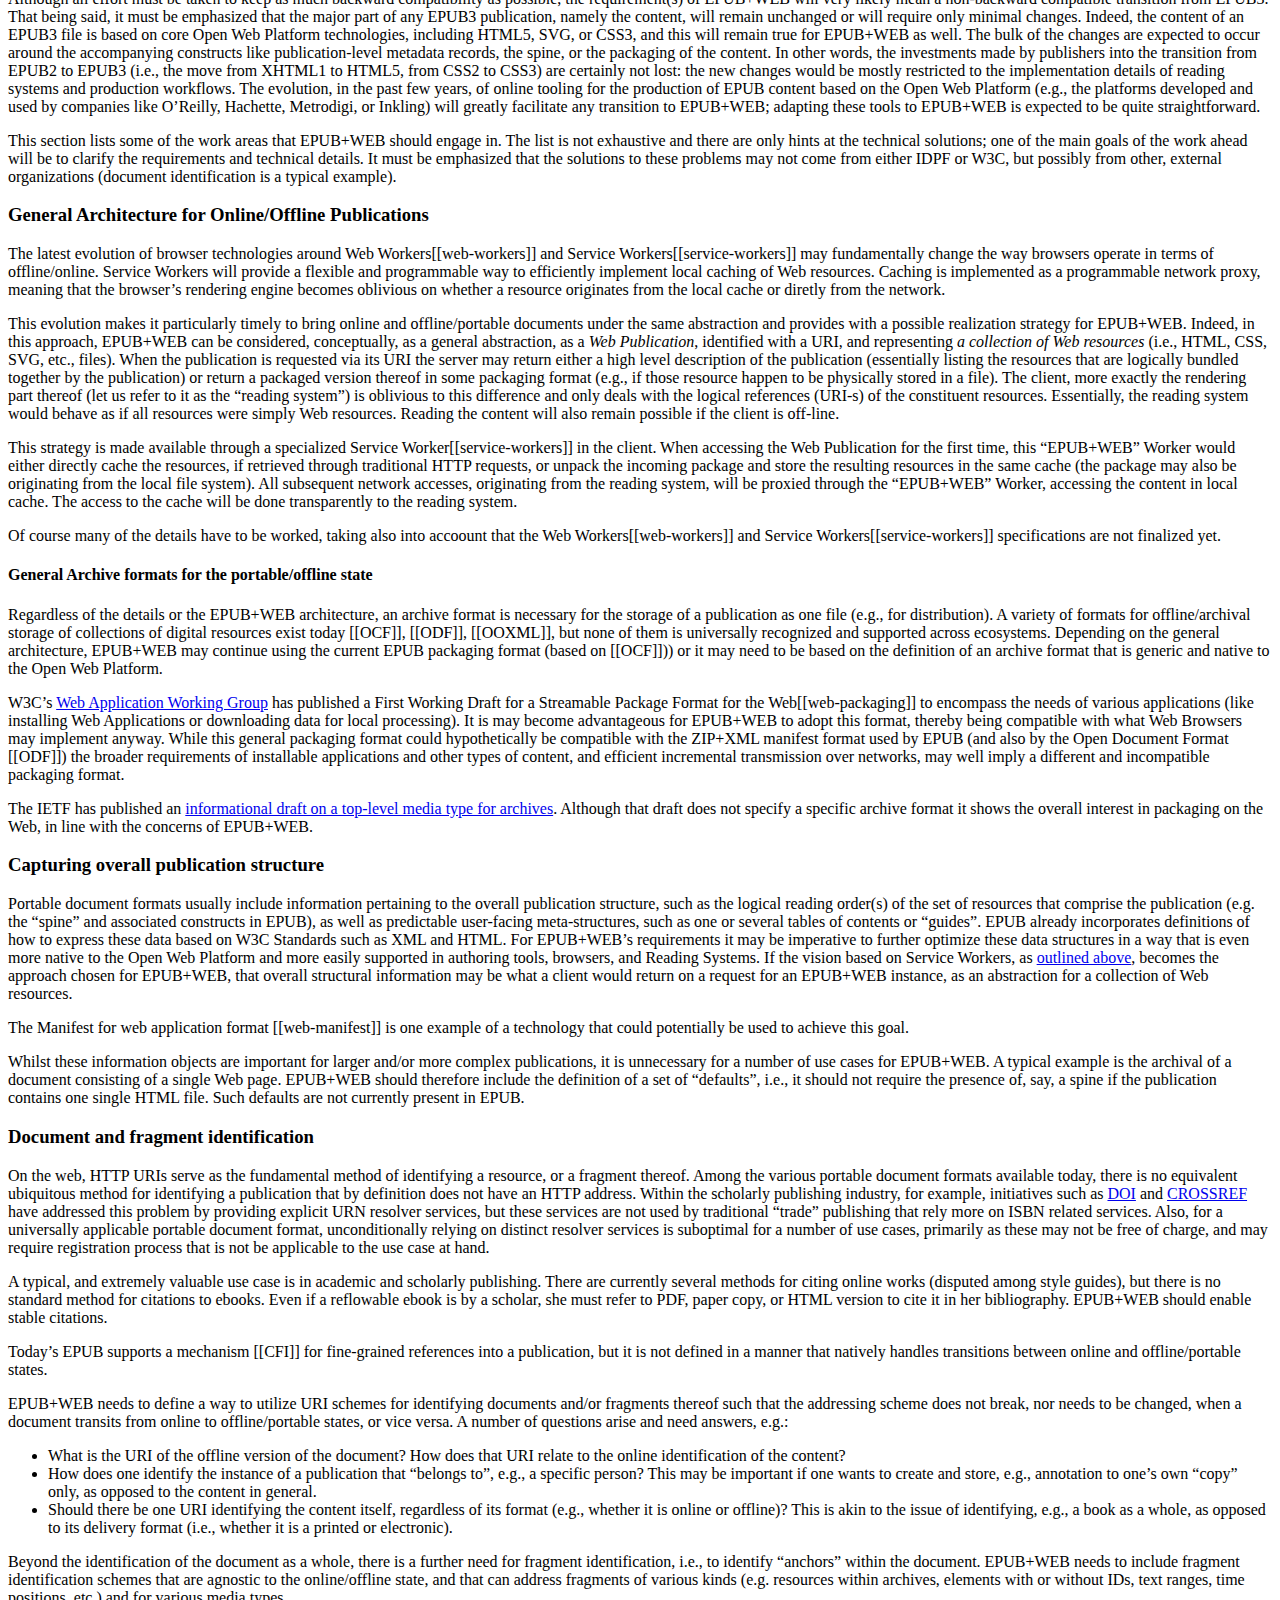
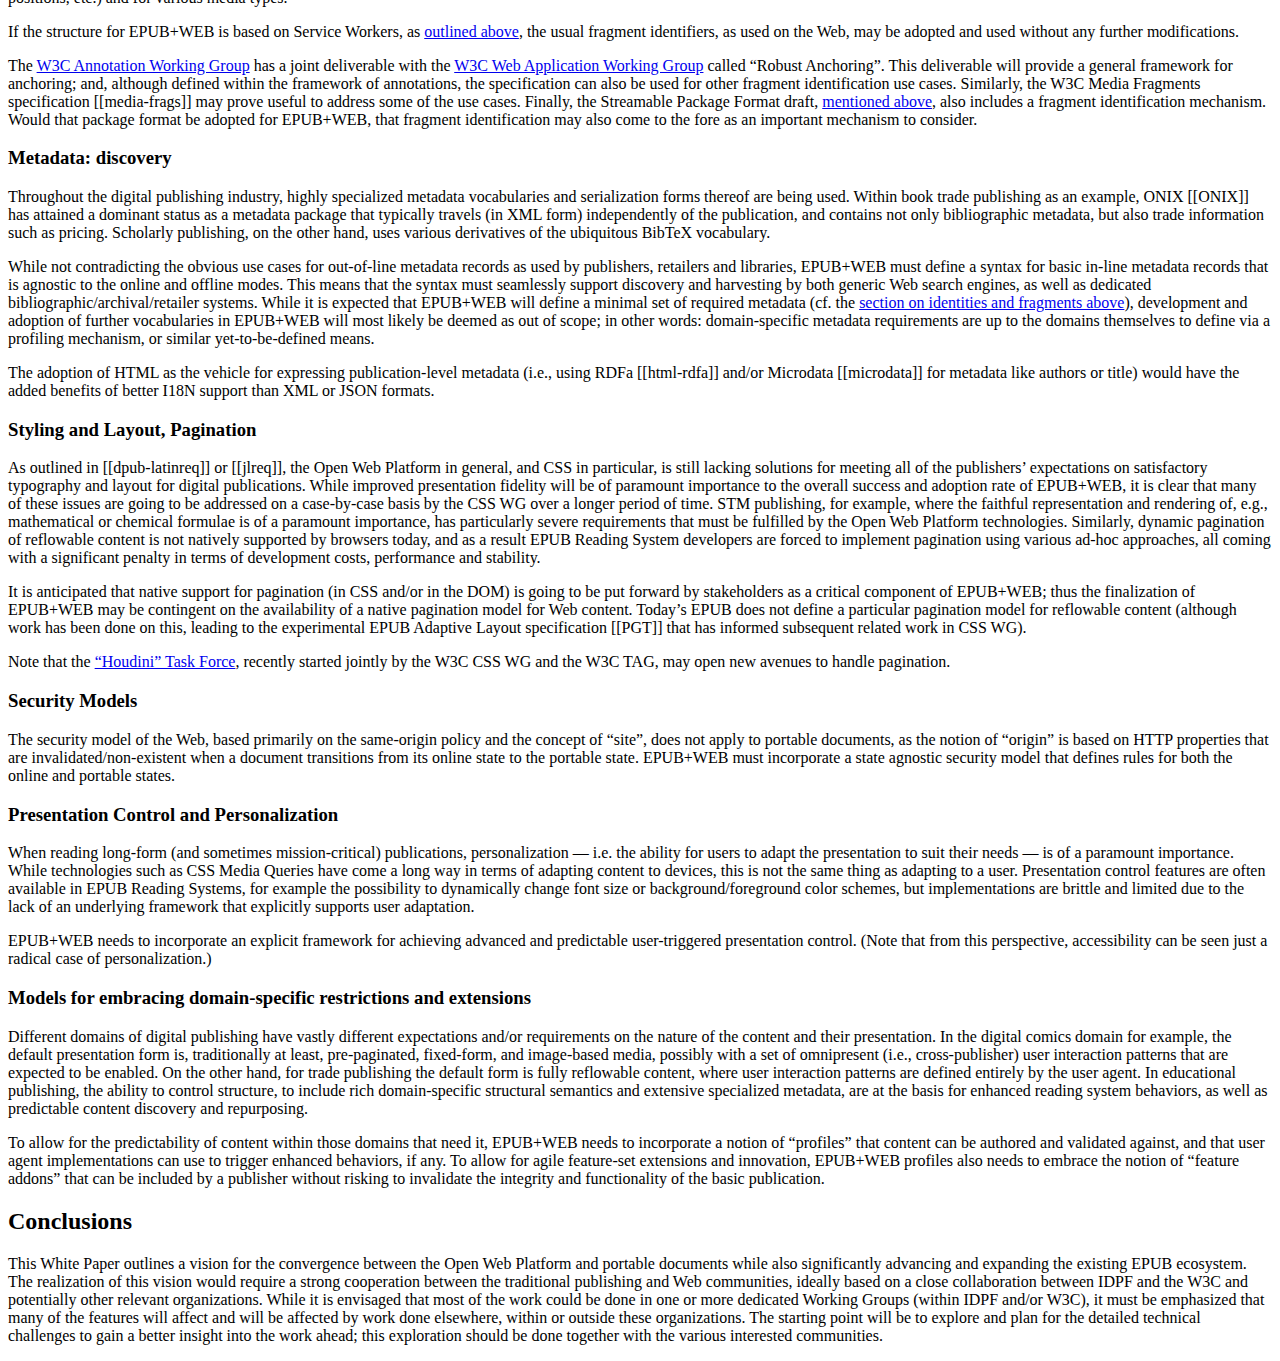
==== commit 337a5e9e: "Minor changes in references" ====
--- a/draft/index.html
+++ b/draft/index.html
@@ -233,7 +233,7 @@
                   "Jake Archibald"
                 ],
                 "title": "Service Workers",
-                "href" : "https://slightlyoff.github.io/ServiceWorker/spec/service_worker/",
+                "href" : "http://www.w3.org/TR/service-workers/",
                 "rawDate": "2015-05-25",
                 "status" : "ED",
                 "publisher": "W3C"
@@ -436,7 +436,7 @@
       <p>This section lists some of the work areas that EPUB+WEB should engage in. The list is not exhaustive and there are only hints at the technical solutions; one of the main goals of the work ahead will be to clarify the requirements and technical details. It must be emphasized that the solutions to these problems may not come from either IDPF or W3C, but possibly from other, external organizations (document identification is a typical example).</p>
 
       <section>
-        <h3 id="arch">General architecture for portable/offline and online states</h3>
+        <h3 id="arch">General Architecture for Online/Offline Publications</h3>
 
         <p>The latest evolution of browser technologies around Web Workers[[web-workers]] and Service Workers[[service-workers]] may fundamentally change the way browsers operate in terms of offline/online. Service Workers will provide a flexible and programmable way to efficiently implement local caching of Web resources. Caching is implemented as a programmable network proxy, meaning that the browser’s rendering engine becomes oblivious on whether a resource originates from the local cache or diretly from the network. </p>
 
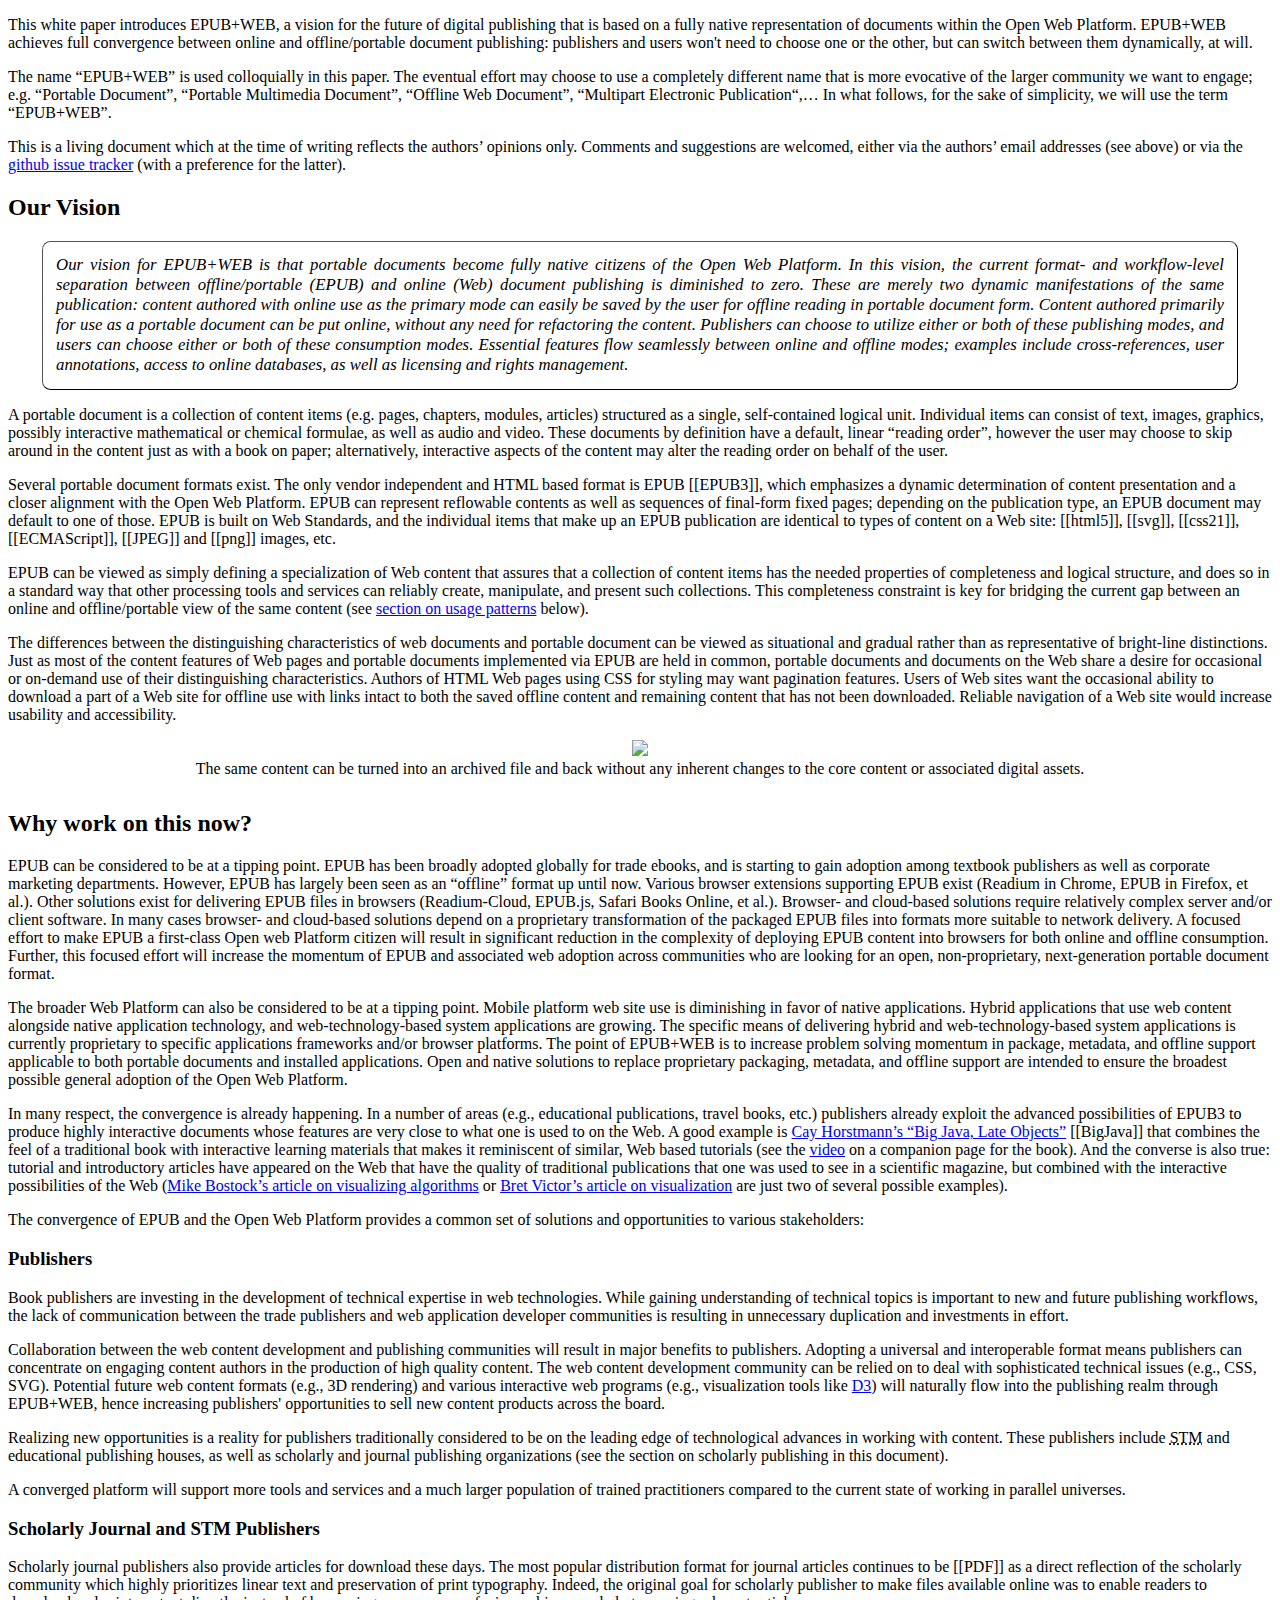
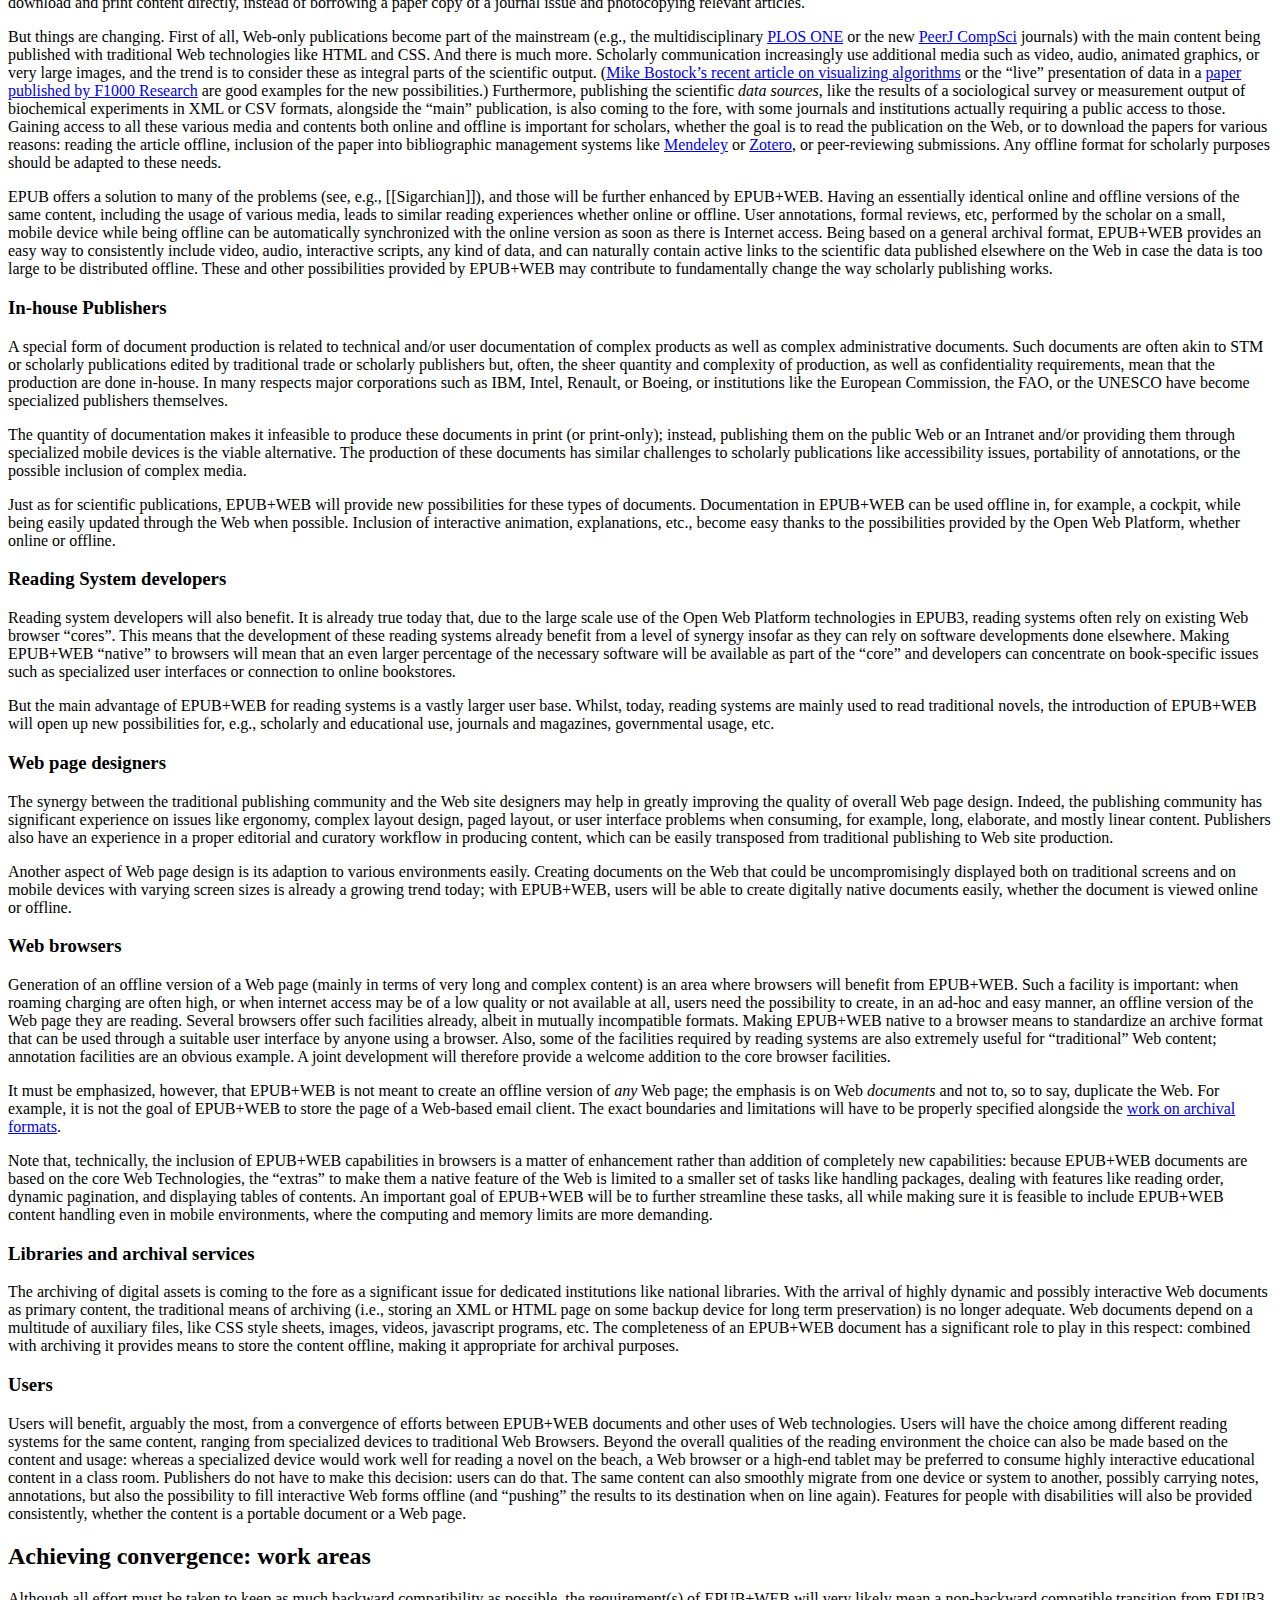
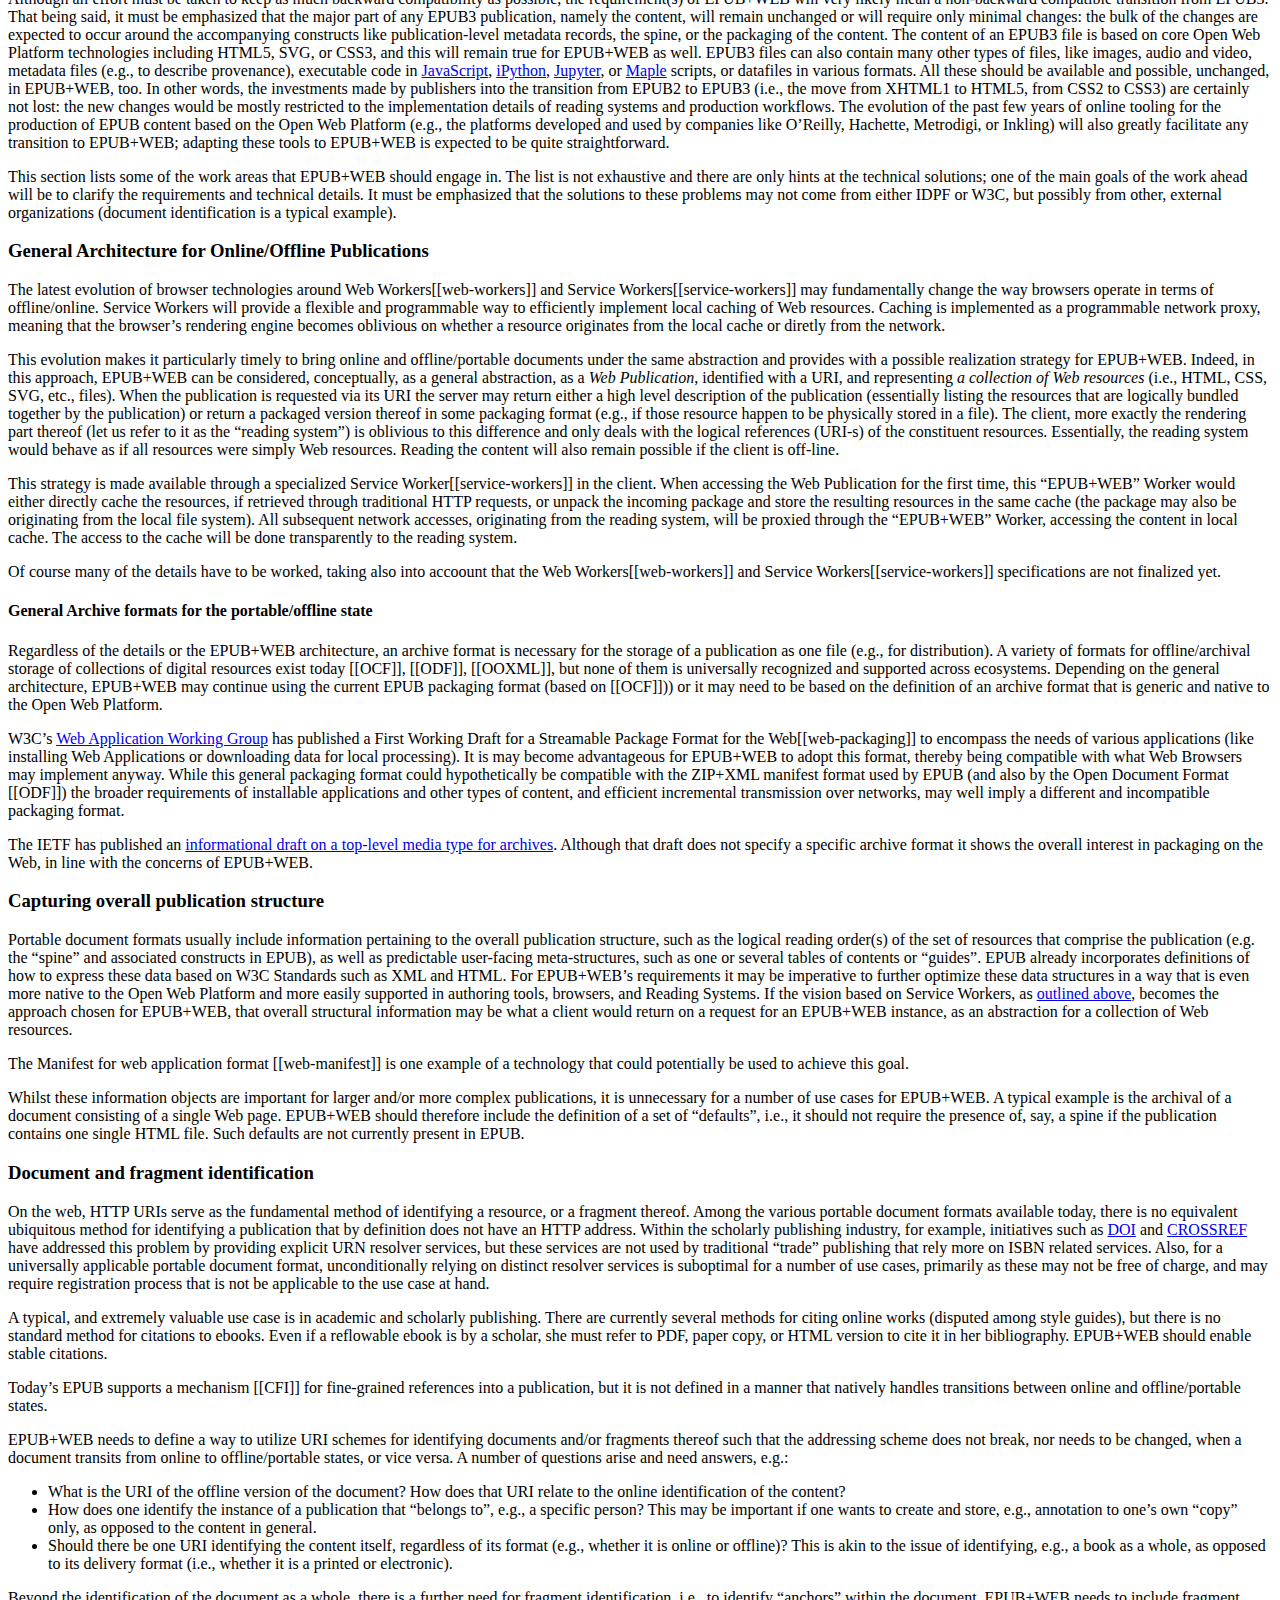
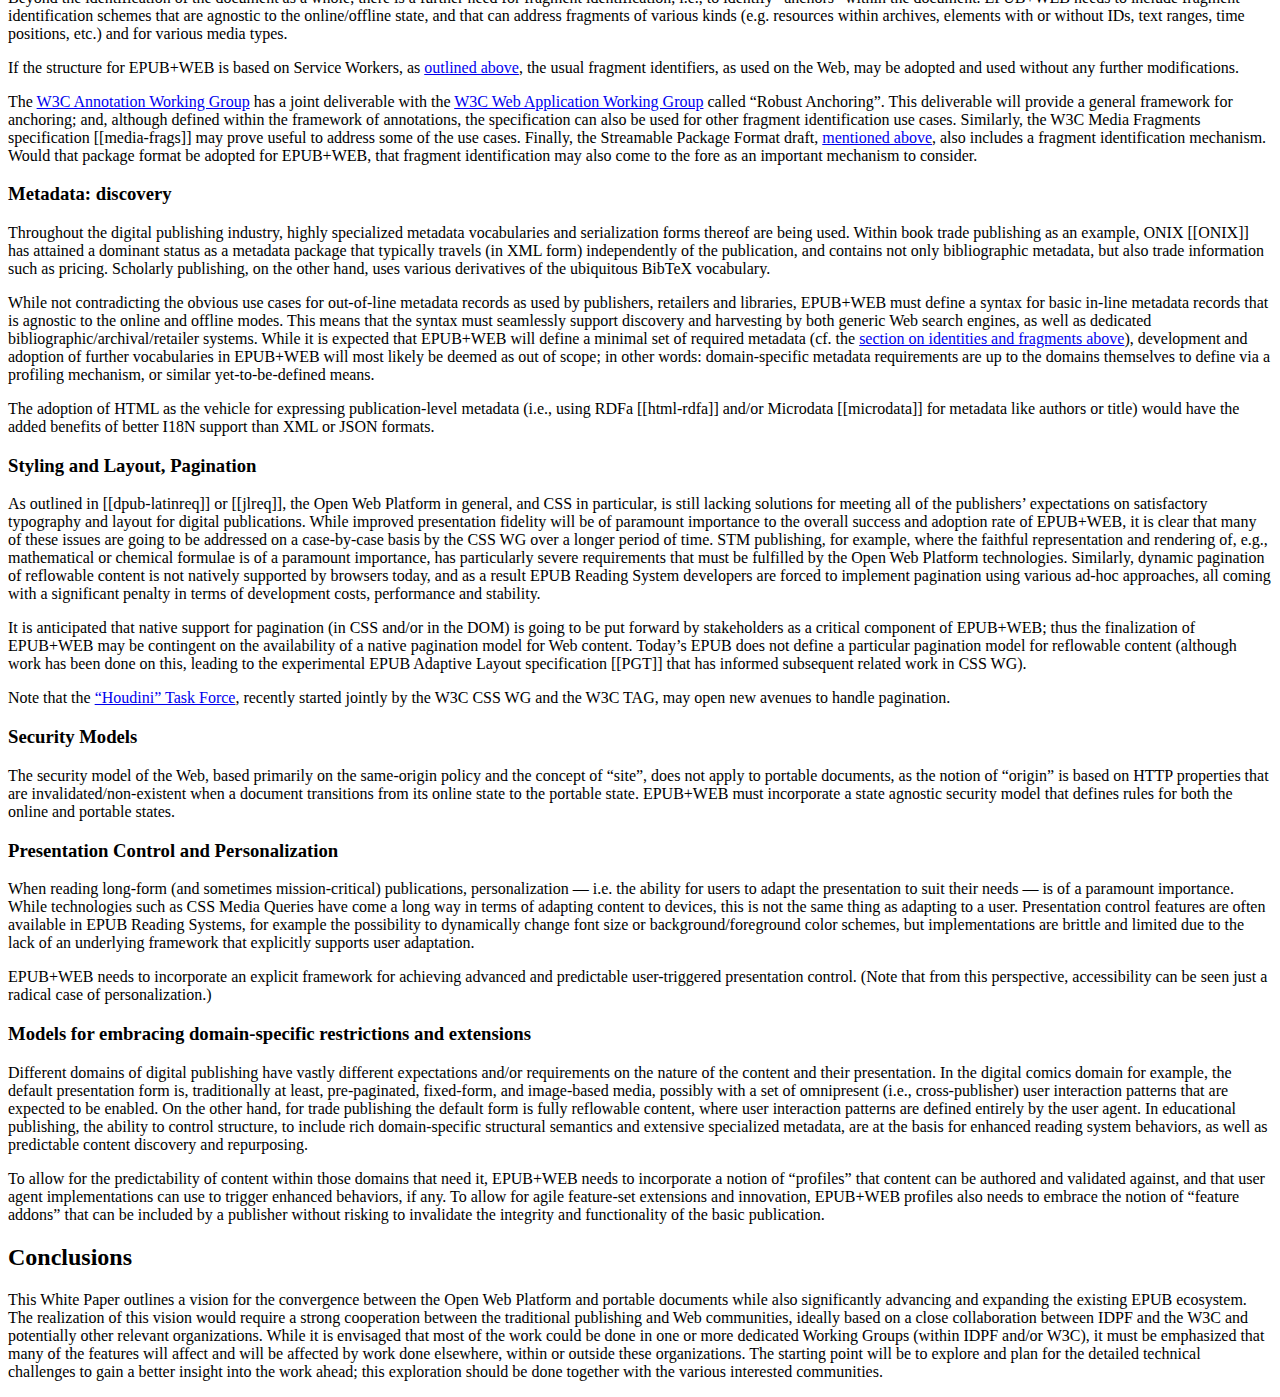
==== commit 9e8127b9: "Made it more explicit that EPUB+WEB will inherit the storage facilities of various types of files in" ====
--- a/draft/index.html
+++ b/draft/index.html
@@ -431,7 +431,7 @@
 
     <section>
       <h2>Achieving convergence: work areas</h2>
-      <p>Although all effort must be taken to keep as much backward compatibility as possible, the requirement(s) of EPUB+WEB will very likely mean a non-backward compatible transition from EPUB3. That being said, it must be emphasized that the major part of any EPUB3 publication, namely the content, will remain unchanged or will require only minimal changes. Indeed, the content of an EPUB3 file is based on core Open Web Platform technologies, including HTML5, SVG, or CSS3, and this will remain true for EPUB+WEB as well. The bulk of the changes are expected to occur around the accompanying constructs like publication-level metadata records, the spine, or the packaging of the content. In other words, the investments made by publishers into the transition from EPUB2 to EPUB3 (i.e., the move from XHTML1 to HTML5, from CSS2 to CSS3) are certainly not lost: the new changes would be mostly restricted to the implementation details of reading systems and production workflows. The evolution, in the past few years, of online tooling for the production of EPUB content based on the Open Web Platform (e.g., the platforms developed and used by companies like O’Reilly, Hachette, Metrodigi, or Inkling) will greatly facilitate any transition to EPUB+WEB; adapting these tools to EPUB+WEB is expected to be quite straightforward.</p>
+      <p>Although all effort must be taken to keep as much backward compatibility as possible, the requirement(s) of EPUB+WEB will very likely mean a non-backward compatible transition from EPUB3. That being said, it must be emphasized that the major part of any EPUB3 publication, namely the content, will remain unchanged or will require only minimal changes: the bulk of the changes are expected to occur around the accompanying constructs like publication-level metadata records, the spine, or the packaging of the content. The content of an EPUB3 file is based on core Open Web Platform technologies including HTML5, SVG, or CSS3, and this will remain true for EPUB+WEB as well. EPUB3 files can also contain many other types of files, like images, audio and video, metadata files (e.g., to describe provenance), executable code in <a href="http://www.ecma-international.org/ecma-262/6.0/index.html">JavaScript</a>, <a href="http://ipython.org/">iPython</a>, <a href="https://jupyter.org/">Jupyter</a>, or <a href="http://www.maplesoft.com/products/maple/">Maple</a> scripts, or datafiles in various formats. All these should be available and possible, unchanged, in EPUB+WEB, too. In other words, the investments made by publishers into the transition from EPUB2 to EPUB3 (i.e., the move from XHTML1 to HTML5, from CSS2 to CSS3) are certainly not lost: the new changes would be mostly restricted to the implementation details of reading systems and production workflows. The evolution of the past few years of online tooling for the production of EPUB content based on the Open Web Platform (e.g., the platforms developed and used by companies like O’Reilly, Hachette, Metrodigi, or Inkling) will also greatly facilitate any transition to EPUB+WEB; adapting these tools to EPUB+WEB is expected to be quite straightforward.</p>
 
       <p>This section lists some of the work areas that EPUB+WEB should engage in. The list is not exhaustive and there are only hints at the technical solutions; one of the main goals of the work ahead will be to clarify the requirements and technical details. It must be emphasized that the solutions to these problems may not come from either IDPF or W3C, but possibly from other, external organizations (document identification is a typical example).</p>
 
